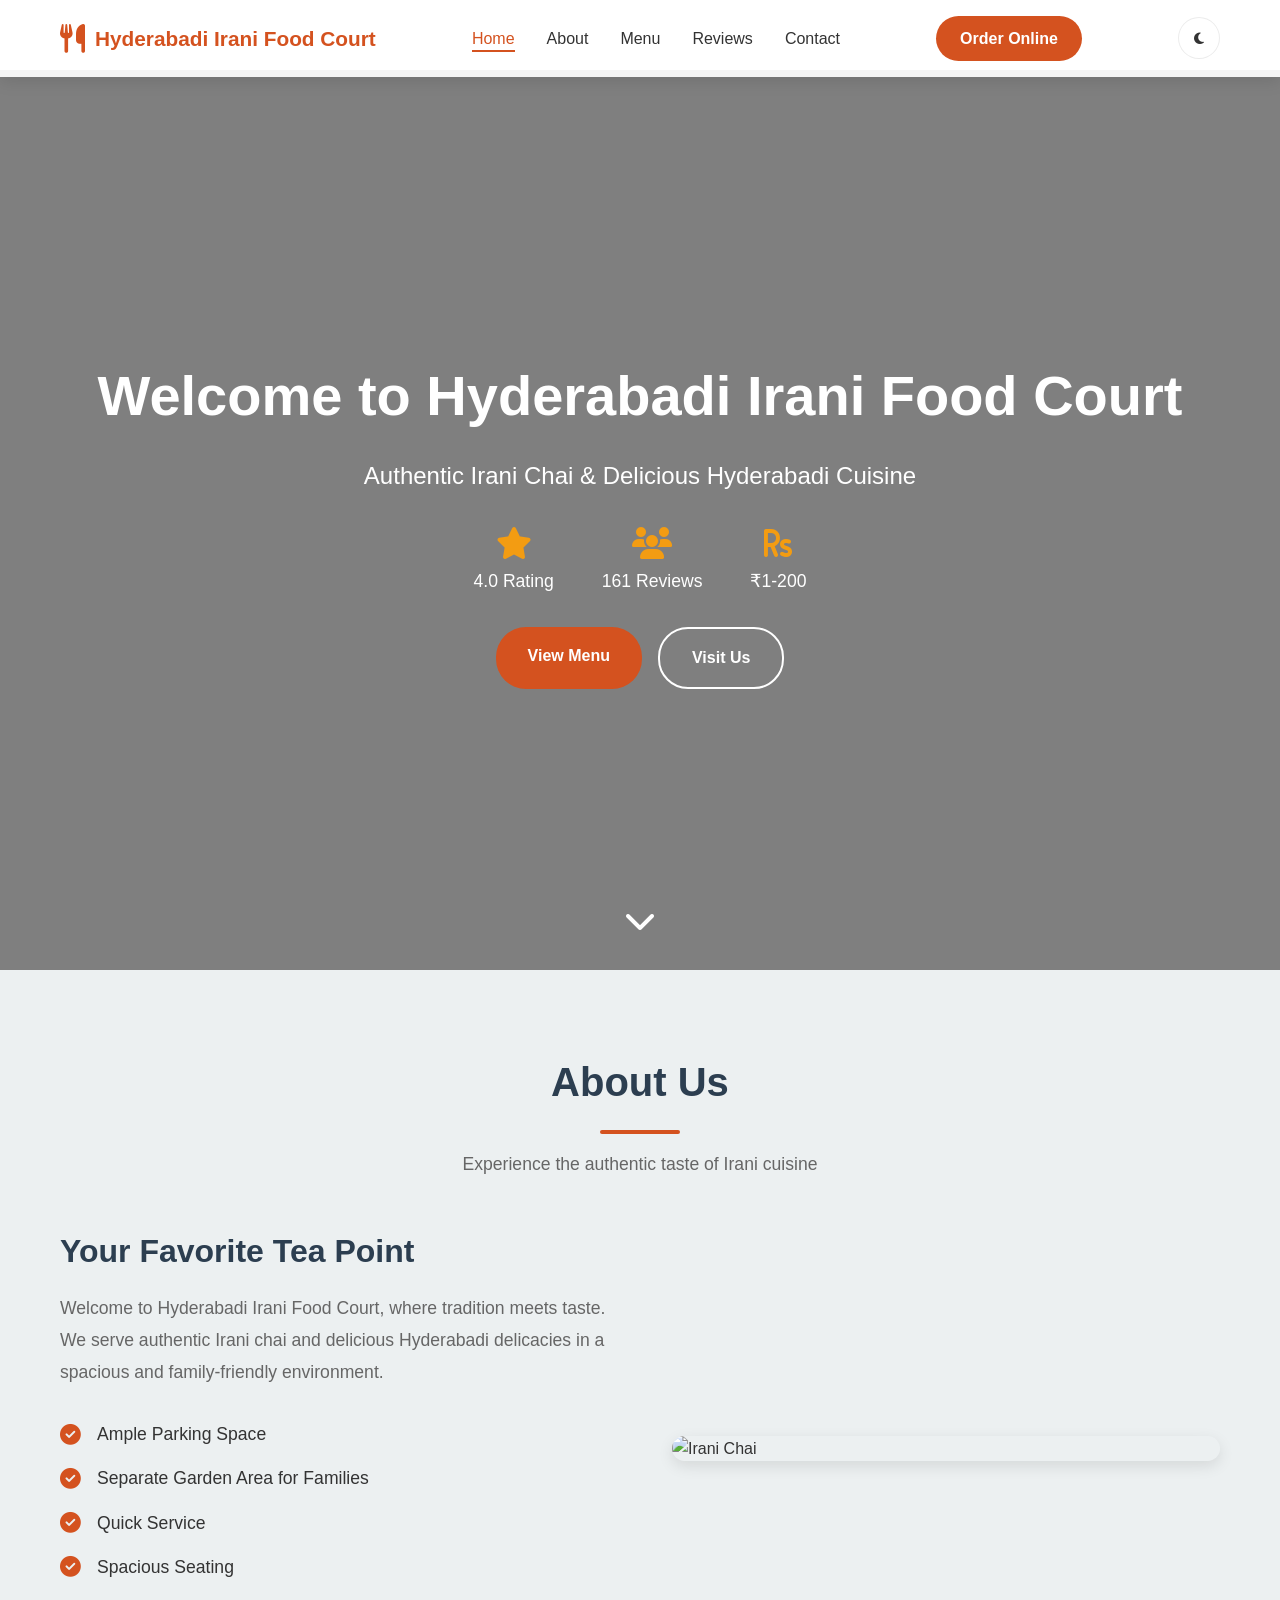
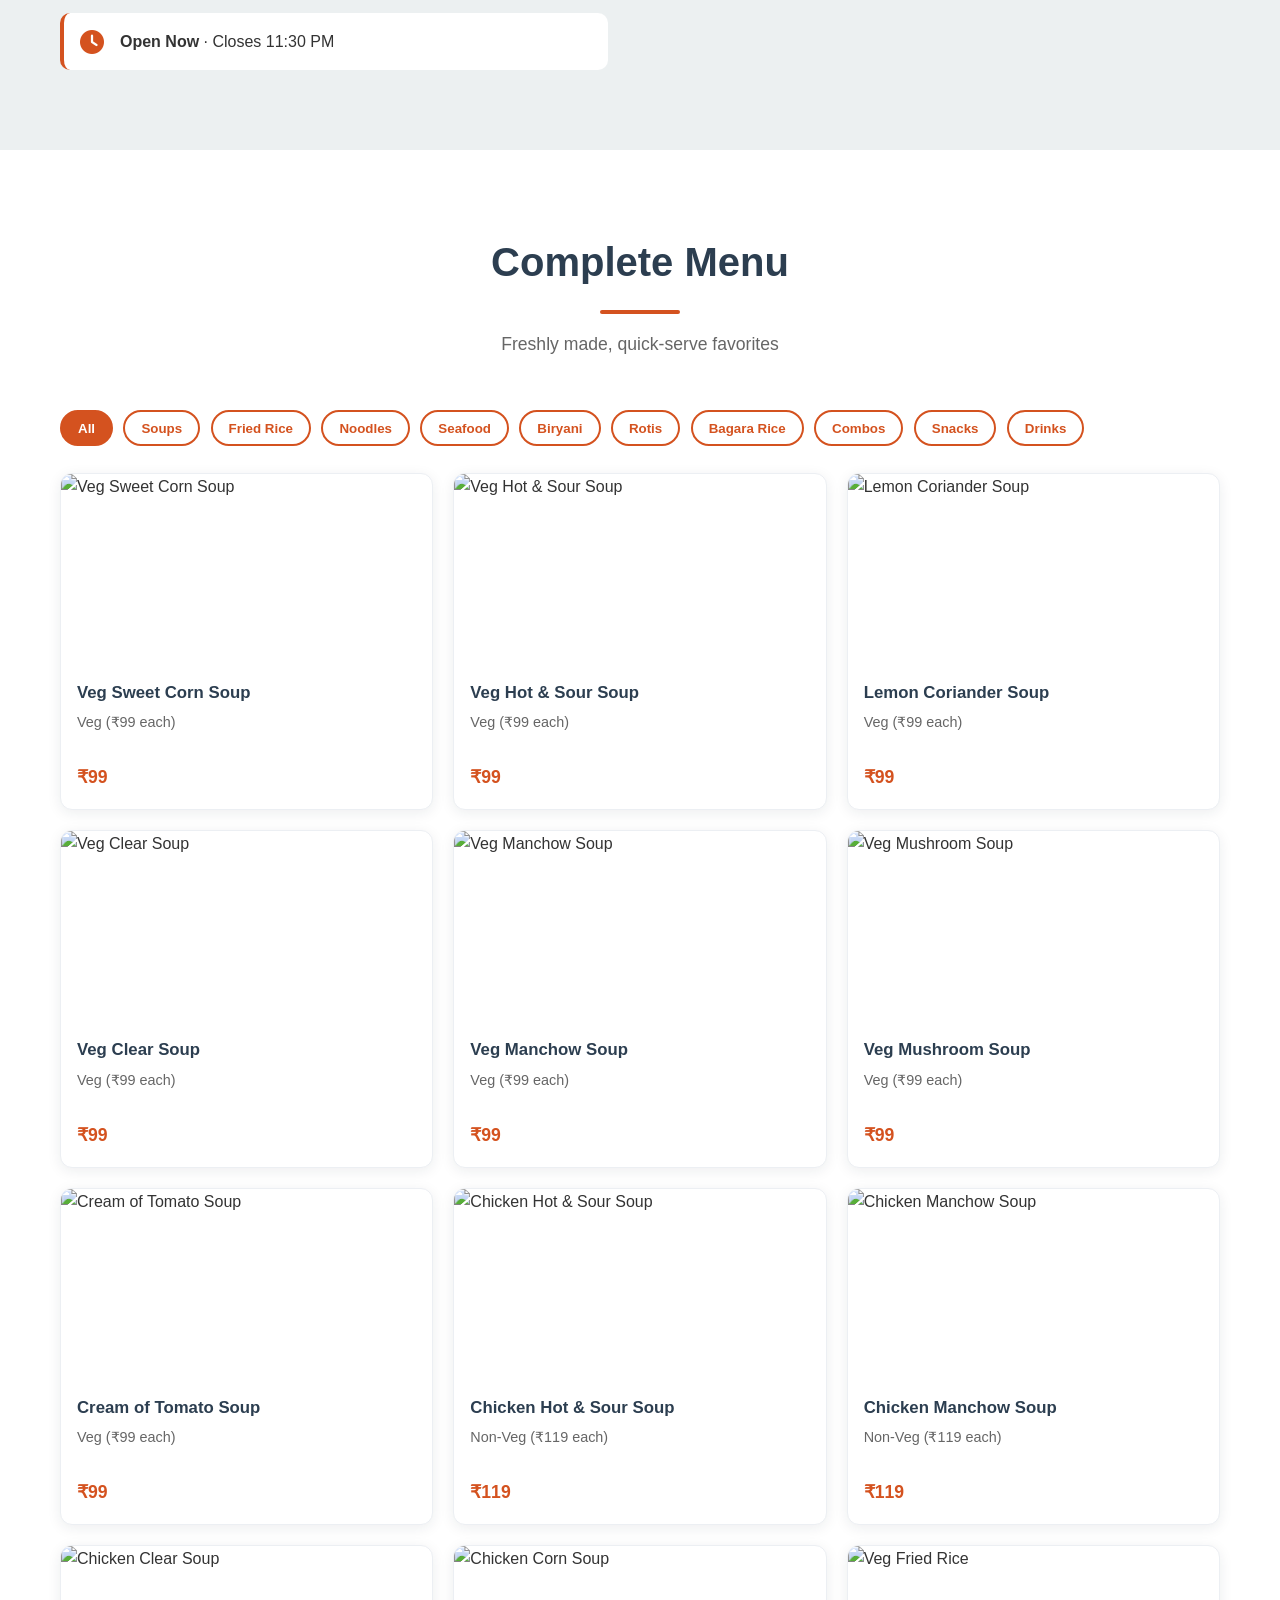
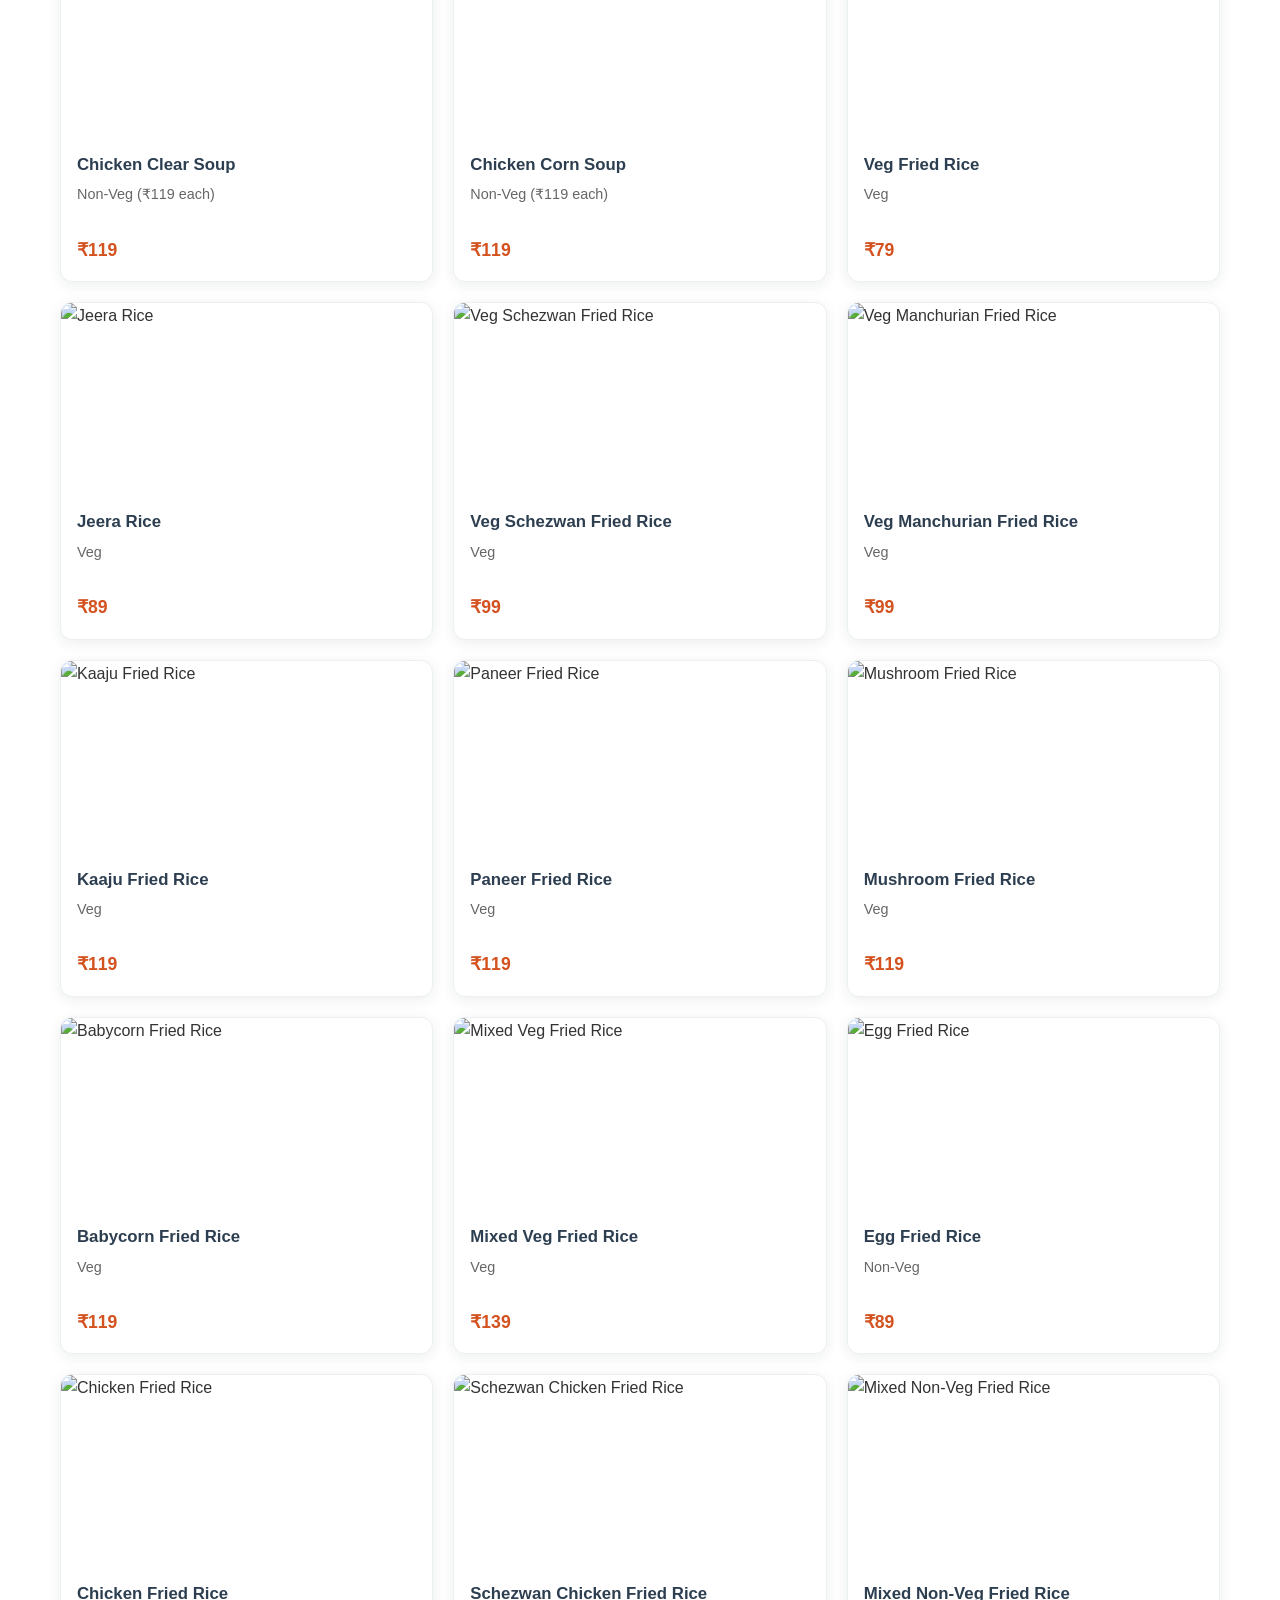
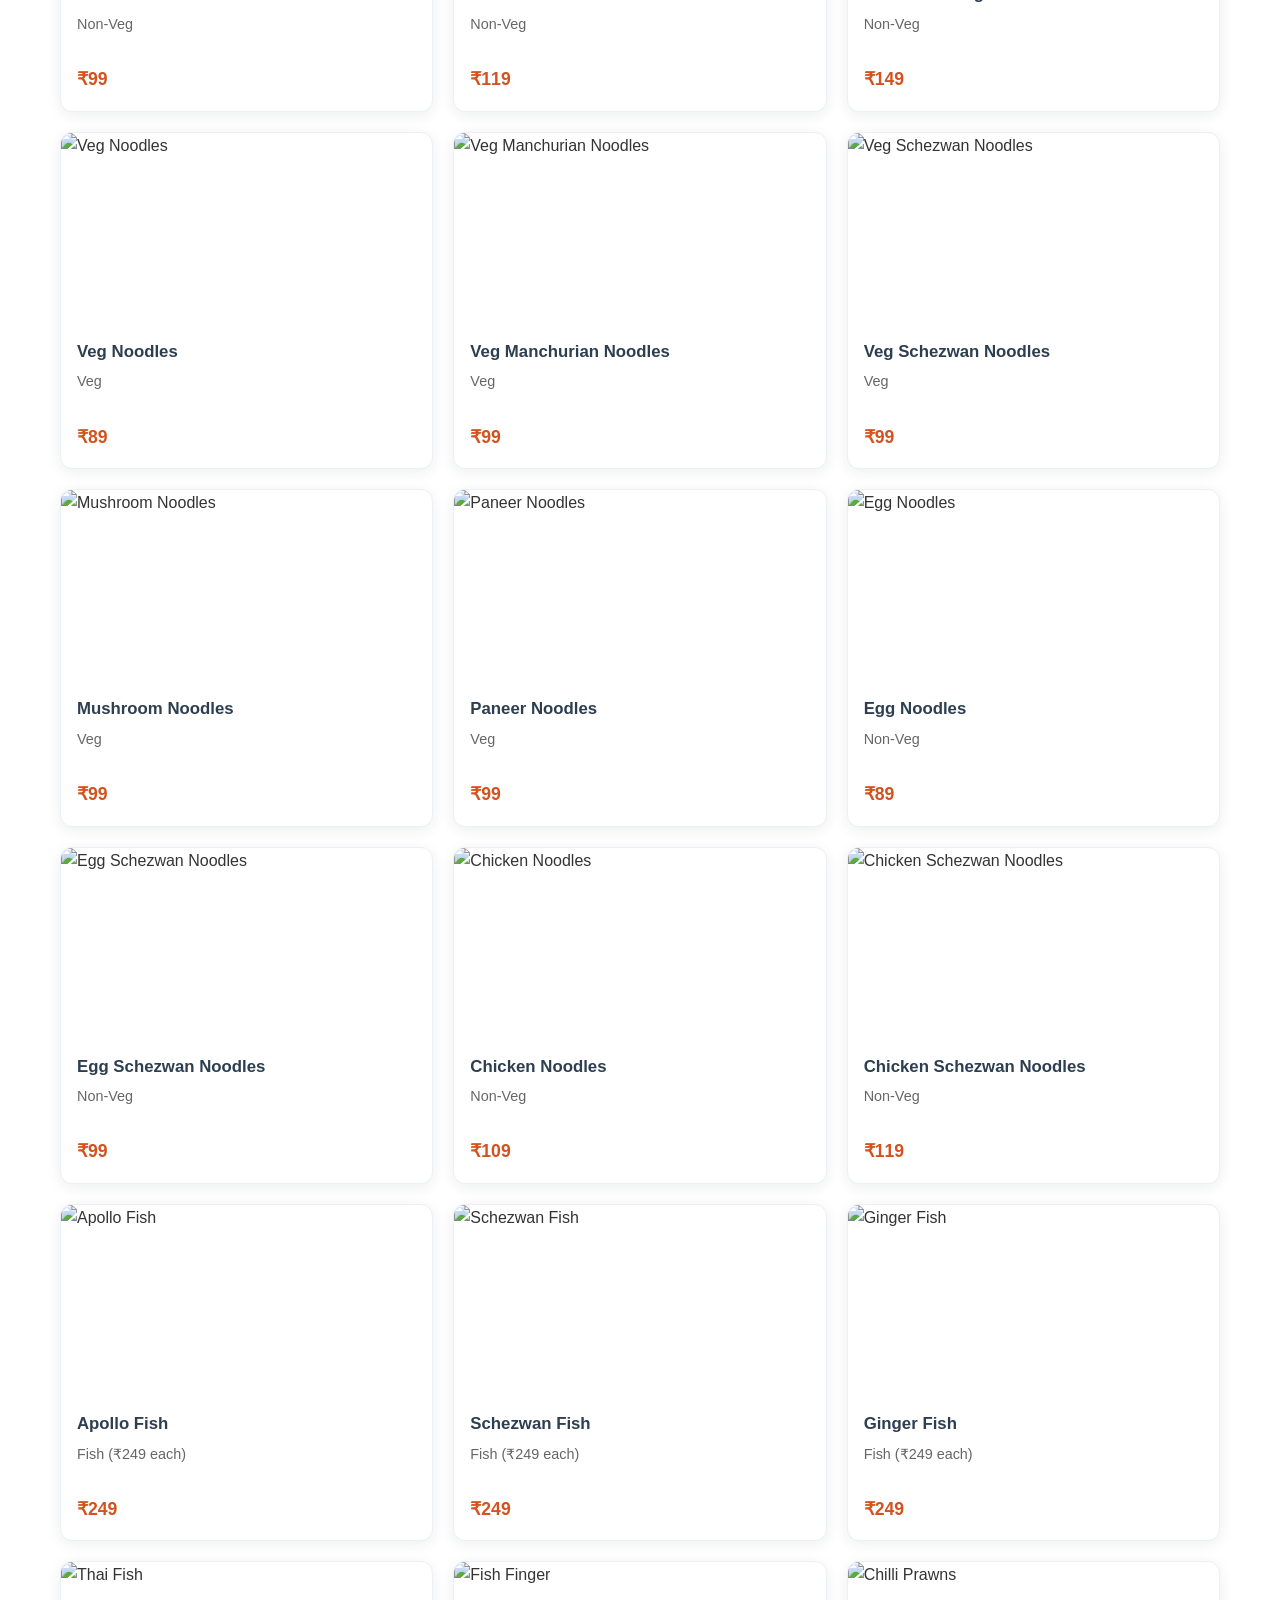
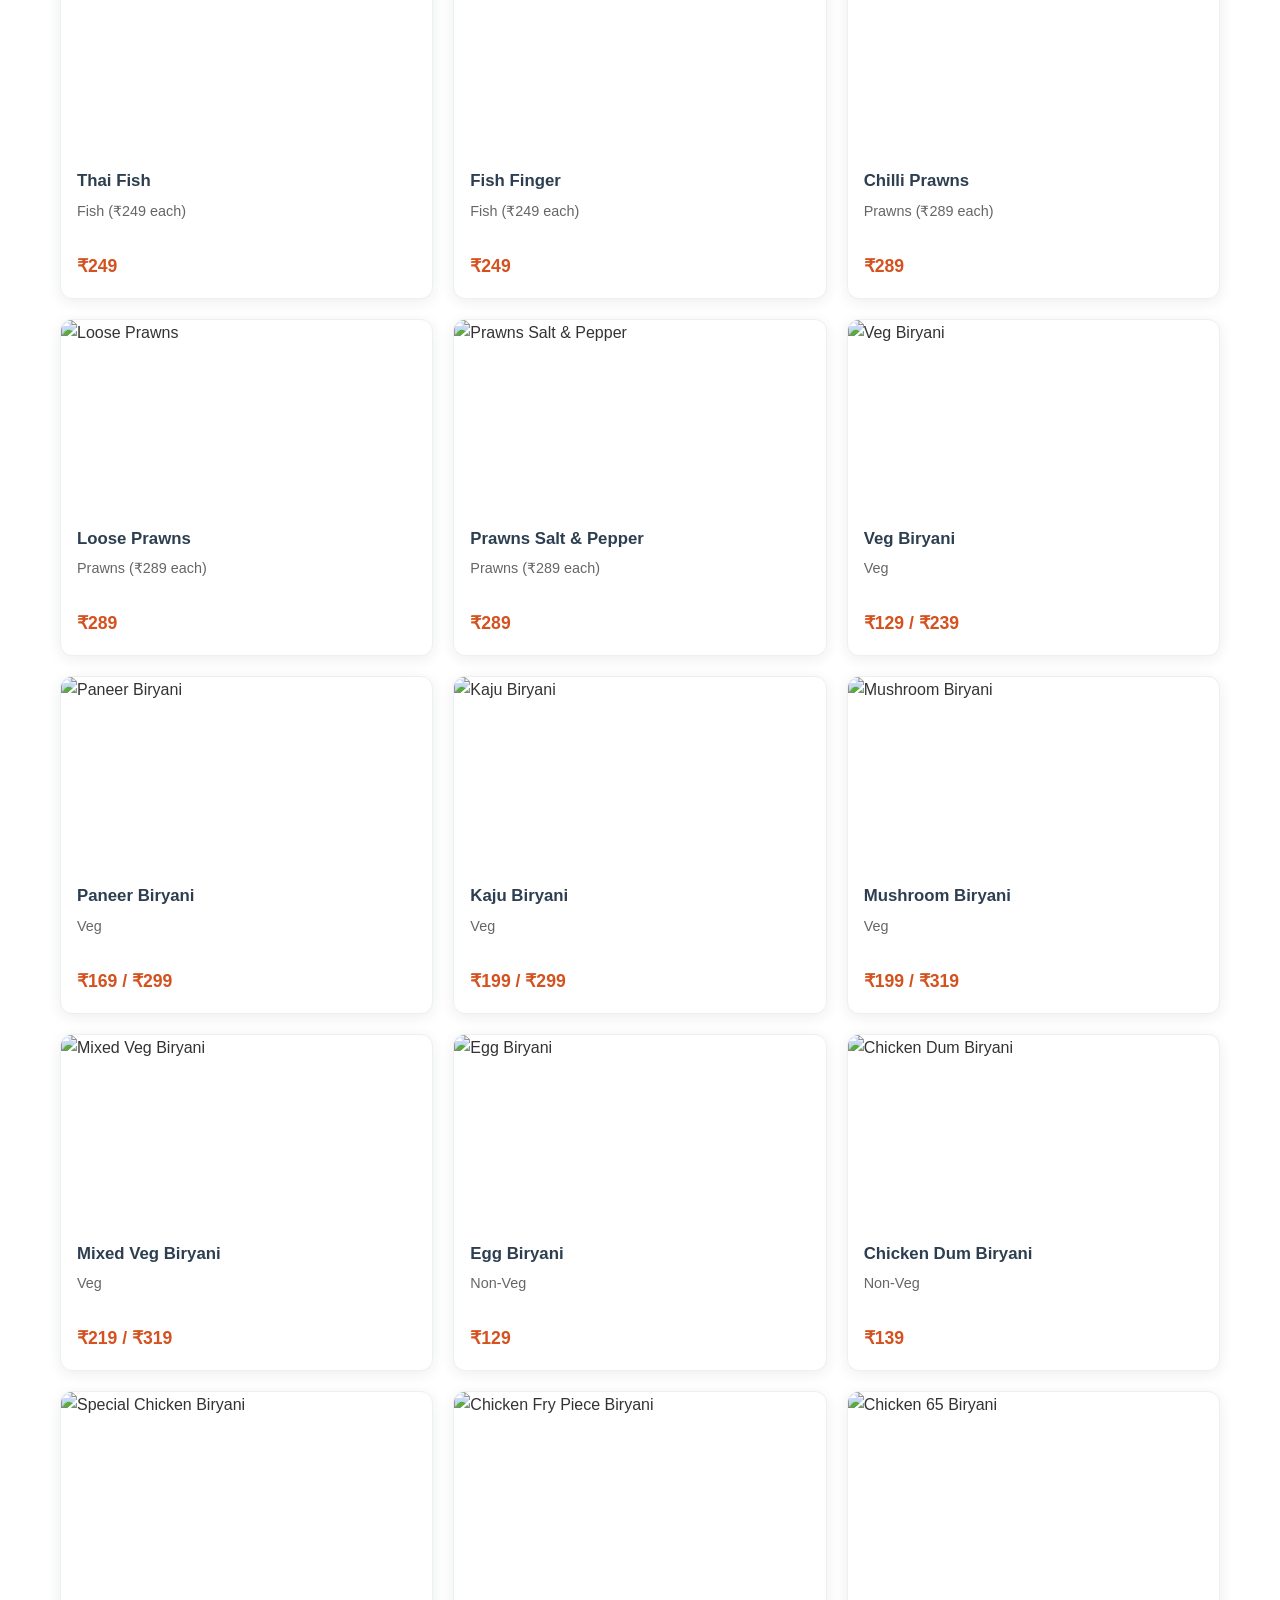
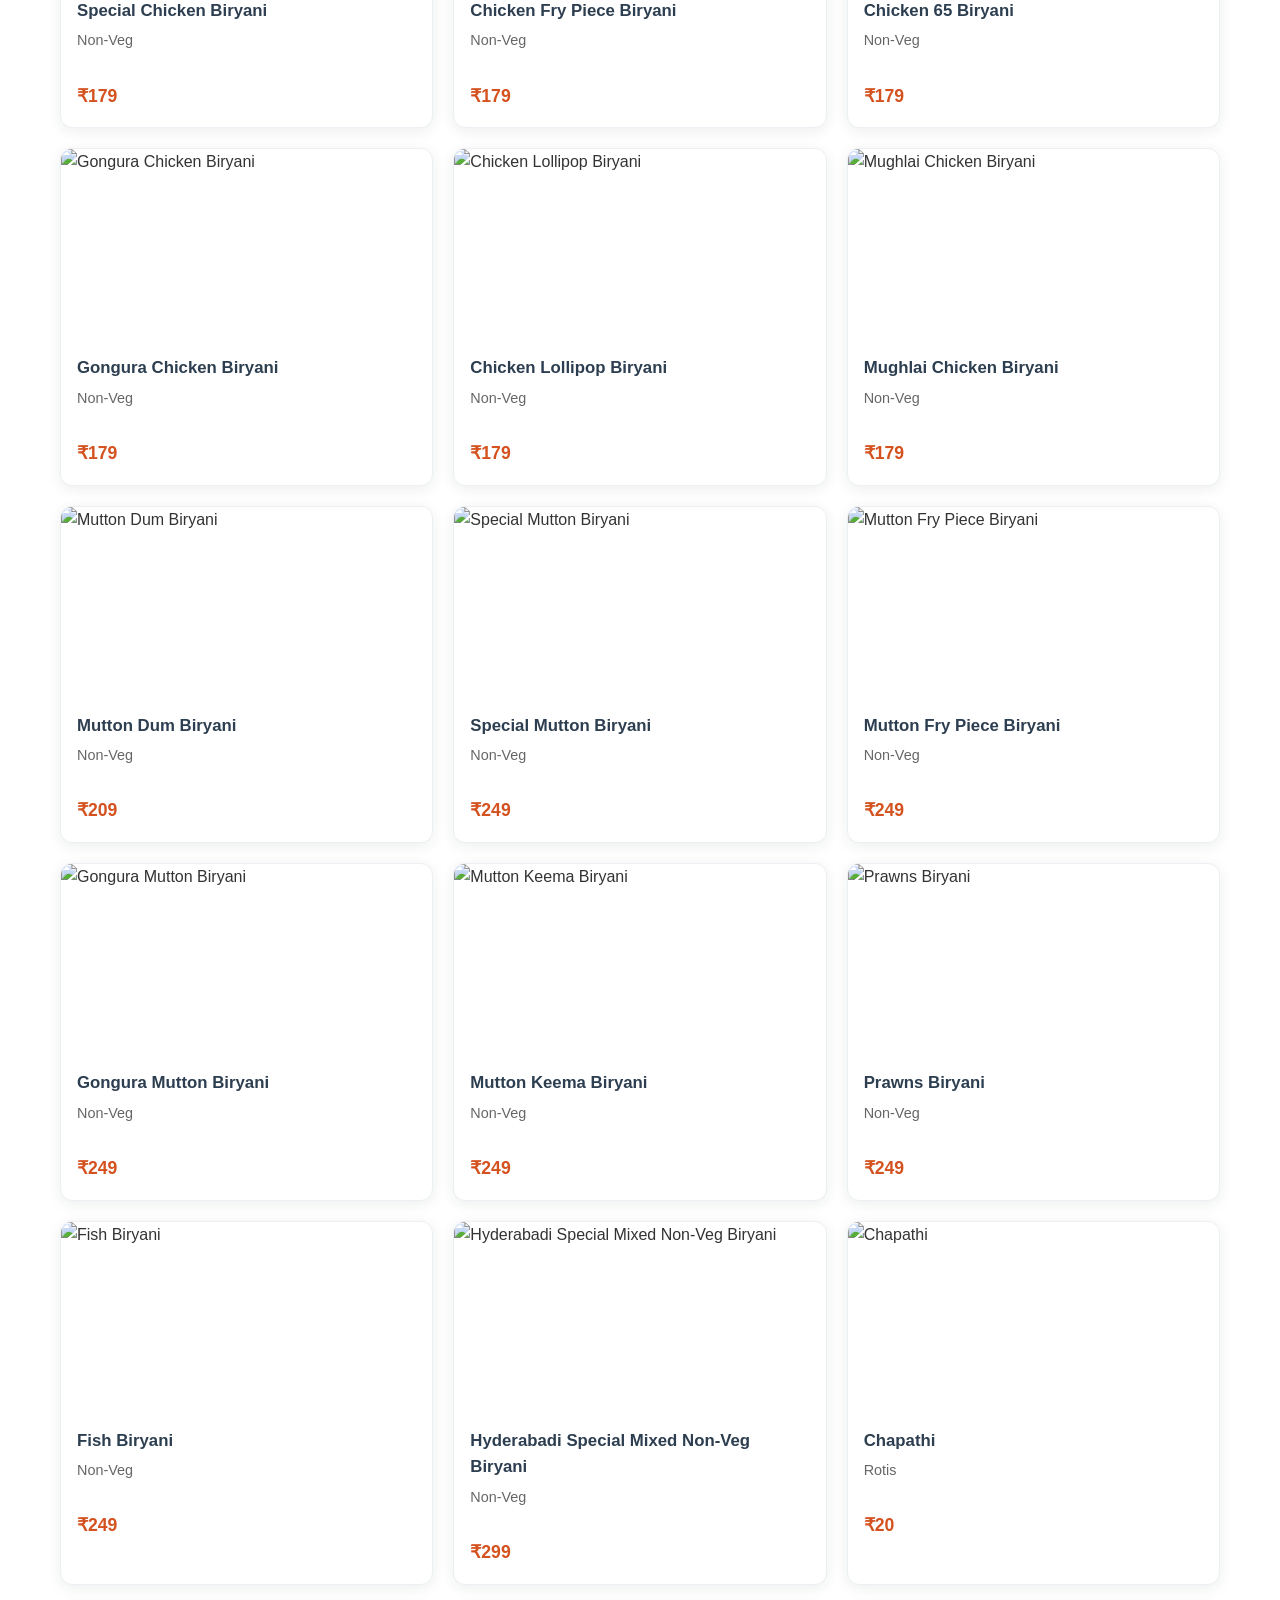
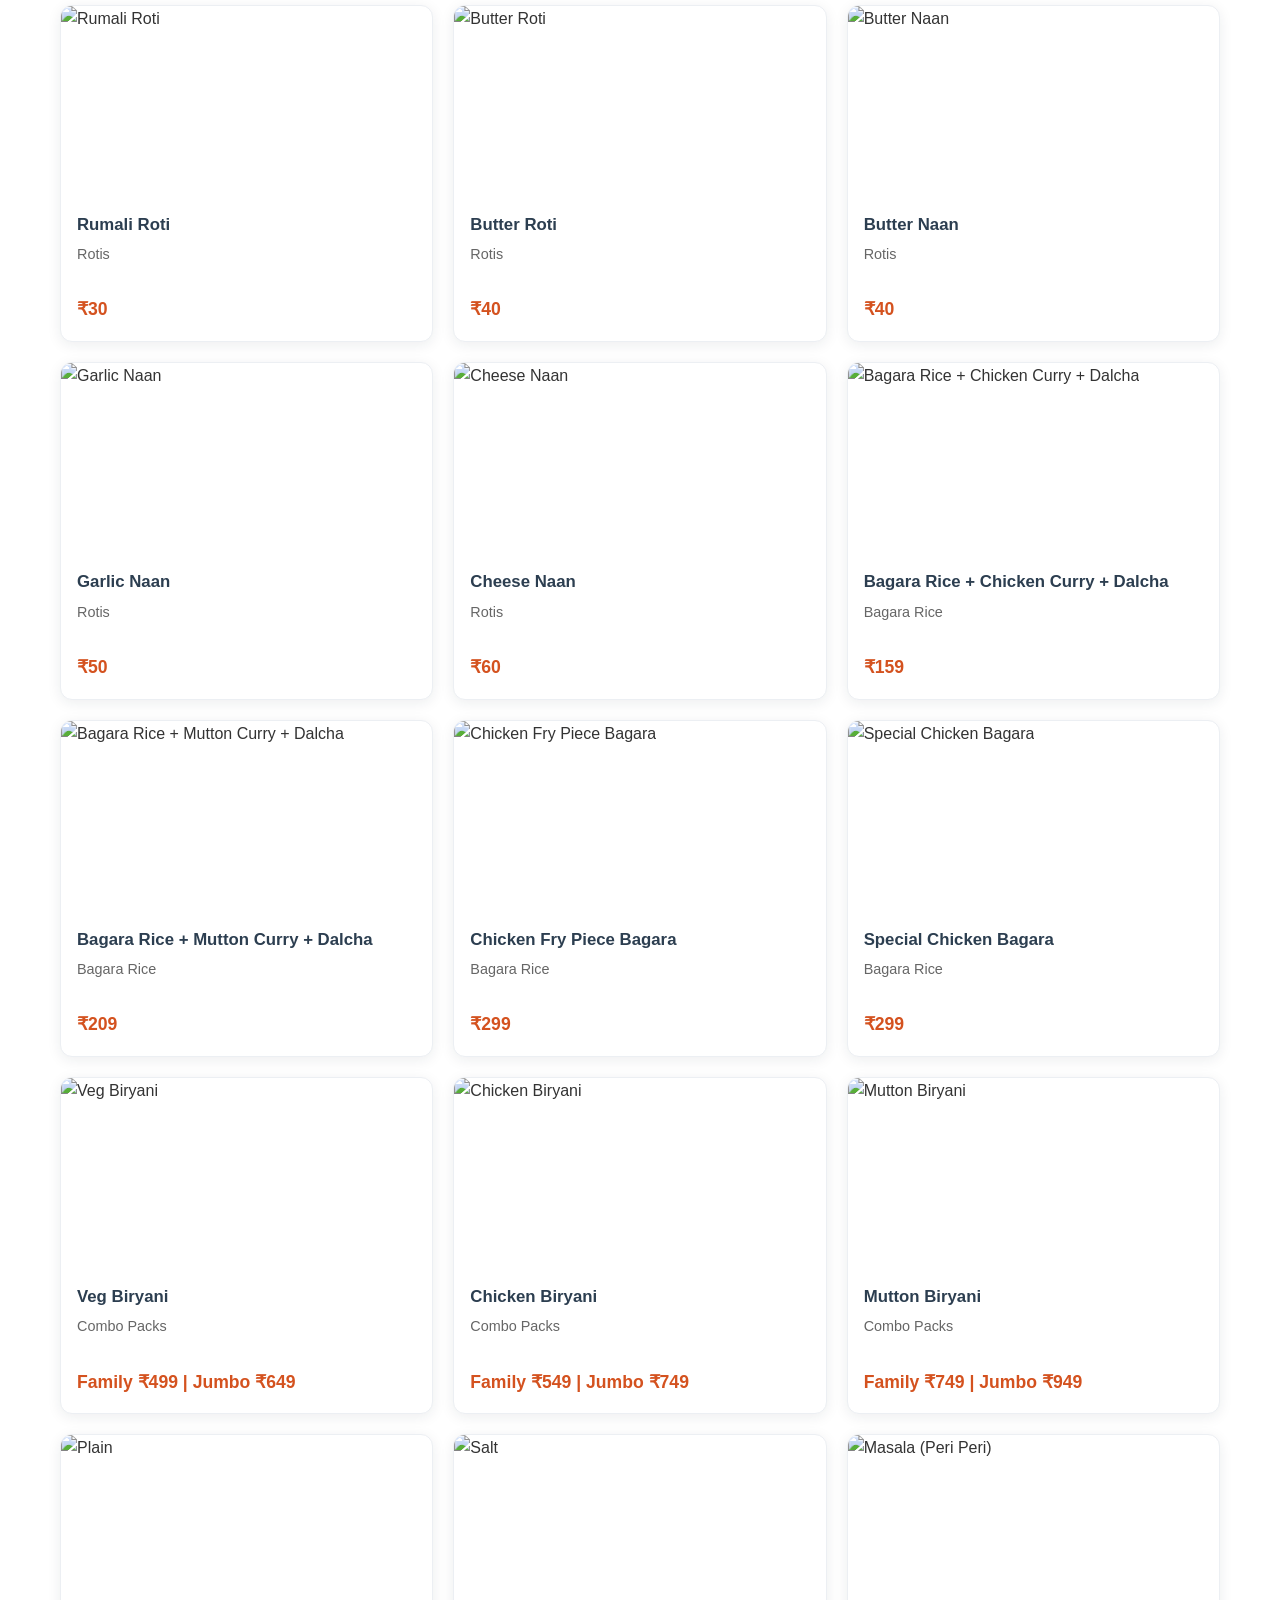
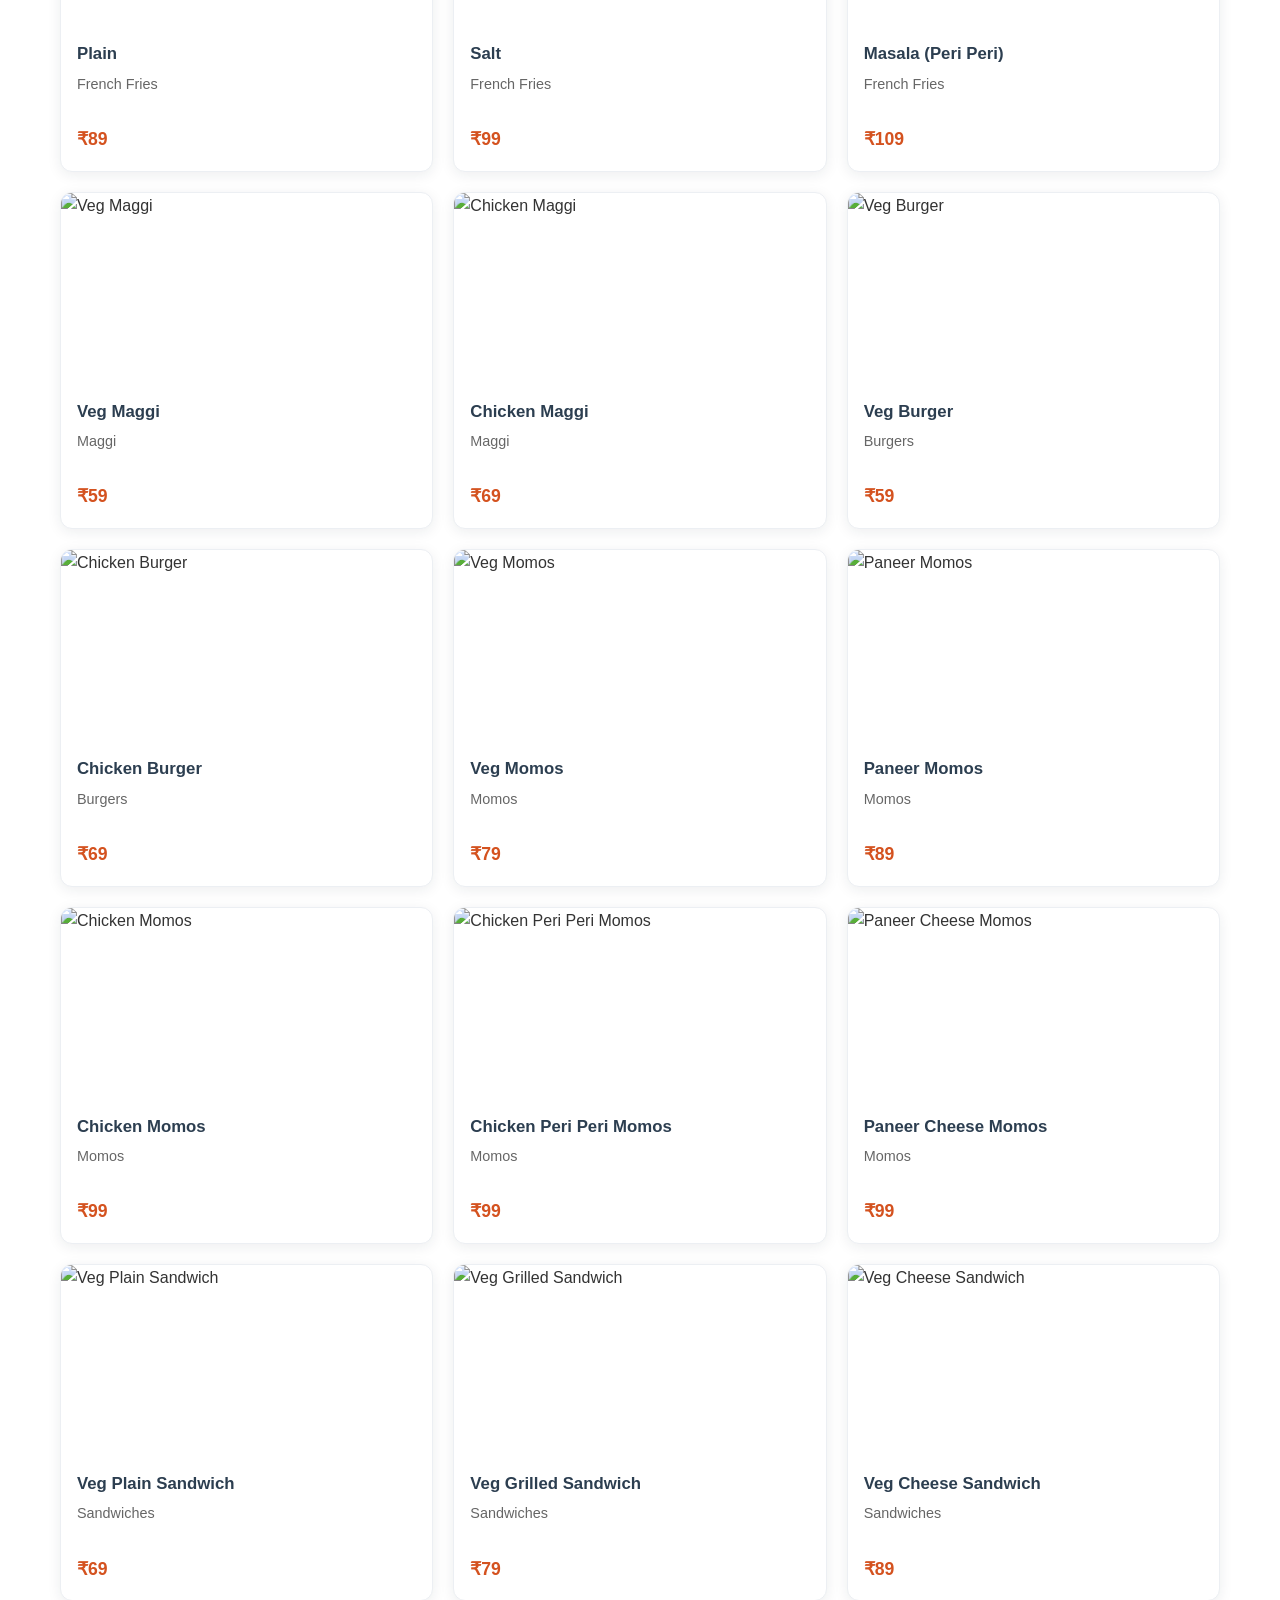
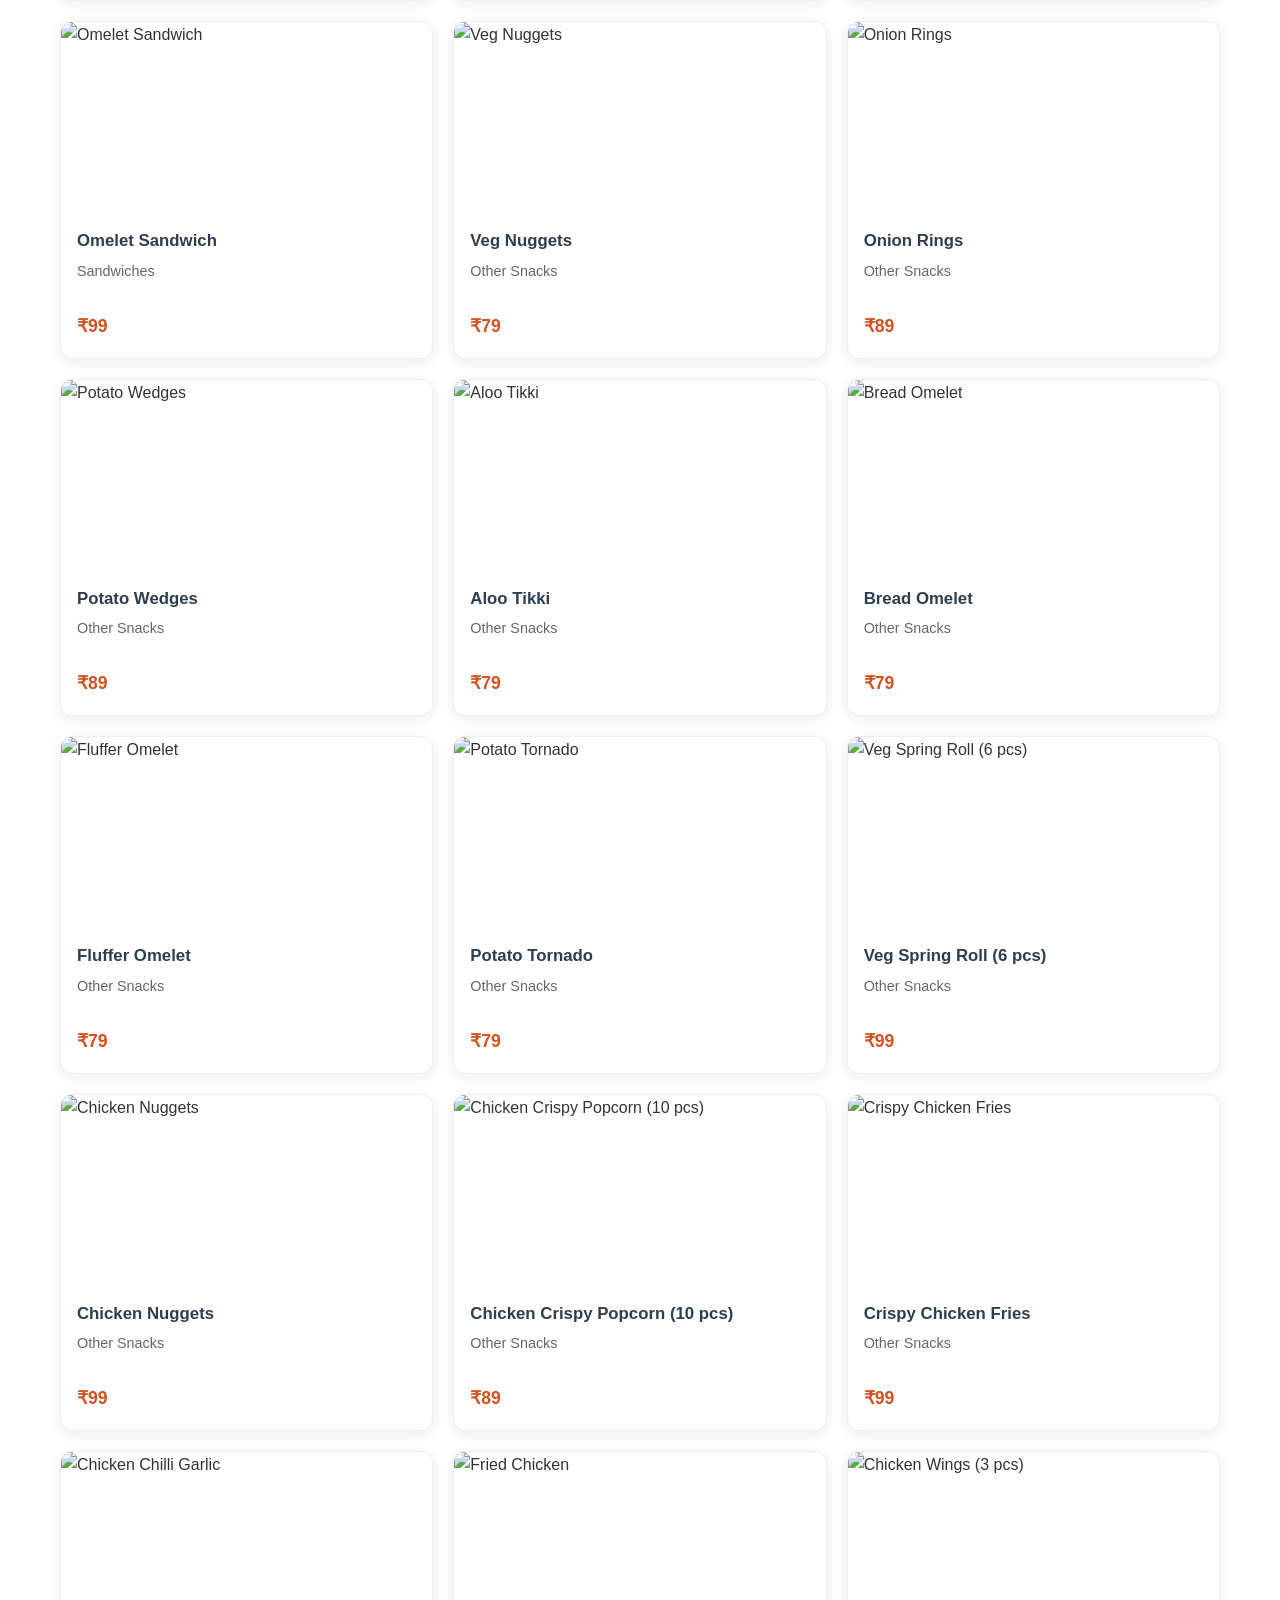
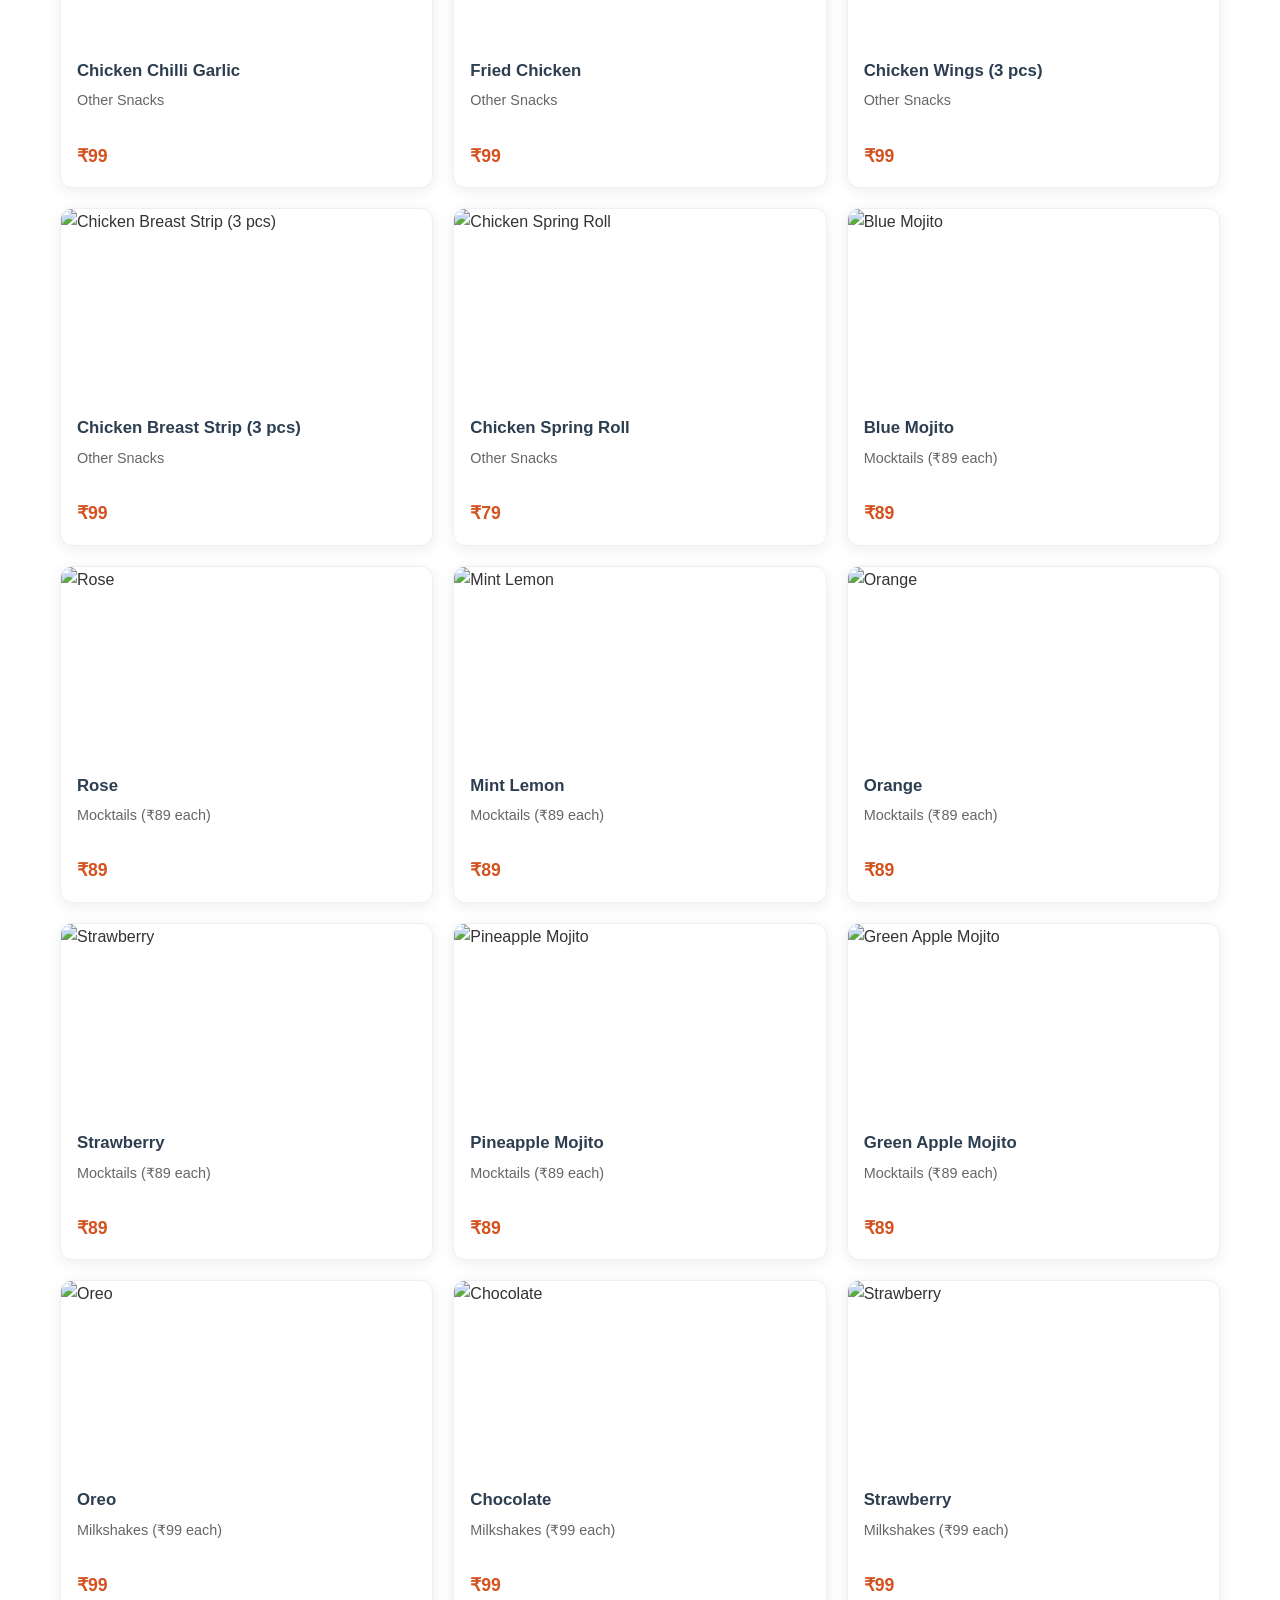
==== index.html @ 8d742173 "Initial Irani Food Court site" ====
﻿<!DOCTYPE html>
<html lang="en">
<head>
    <meta charset="UTF-8">
    <meta name="viewport" content="width=device-width, initial-scale=1.0">
    <title>Hyderabadi Irani Food Court | Authentic Irani Chai & Snacks</title>
    <meta name="description" content="Authentic Irani chai and Hyderabadi cuisine in Rampally, Hyderabad. Family-friendly seating, quick service, and a complete menu of soups, fried rice, noodles, biryanis, snacks, and drinks.">
    <meta name="theme-color" content="#ffffff" media="(prefers-color-scheme: light)">
    <meta name="theme-color" content="#0b0f14" media="(prefers-color-scheme: dark)">
    <meta property="og:title" content="Hyderabadi Irani Food Court">
    <meta property="og:description" content="Authentic Irani chai and Hyderabadi cuisine in Rampally, Hyderabad.">
    <meta property="og:type" content="website">
    <link rel="preconnect" href="https://cdnjs.cloudflare.com" crossorigin>
    <link rel="preconnect" href="https://images.unsplash.com" crossorigin>
    <link rel="icon" href="favicon.svg" type="image/svg+xml">
    <link rel="stylesheet" href="style.css">
    <link rel="stylesheet" href="https://cdnjs.cloudflare.com/ajax/libs/font-awesome/6.4.0/css/all.min.css">
</head>
<body>
    <!-- Header -->
    <header id="header">
        <nav class="navbar">
            <div class="container">
                <div class="logo">
                    <i class="fas fa-utensils"></i>
                    <h2>Hyderabadi Irani Food Court</h2>
                </div>
                <ul class="nav-menu" id="navMenu">
                    <li><a href="#home" class="nav-link">Home</a></li>
                    <li><a href="#about" class="nav-link">About</a></li>
                    <li><a href="#menu" class="nav-link">Menu</a></li>
                    <li><a href="#reviews" class="nav-link">Reviews</a></li>
                    <li><a href="#contact" class="nav-link">Contact</a></li>
                </ul>
                <a class="btn-order" href="tel:08985673240" aria-label="Call to order online">Order Online</a>
                <button type="button" class="theme-toggle" id="themeToggle" aria-label="Toggle dark mode" title="Toggle dark mode">
                    <i class="fas fa-moon" aria-hidden="true"></i>
                </button>
                <button type="button" class="hamburger" id="hamburger" aria-label="Open menu" aria-expanded="false" aria-controls="navMenu">
                    <span></span>
                    <span></span>
                    <span></span>
                </button>
            </div>
        </nav>
    </header>

    <!-- Hero Section -->
    <section id="home" class="hero">
        <div class="hero-overlay"></div>
        <div class="hero-content">
            <h1 class="fade-in">Welcome to Hyderabadi Irani Food Court</h1>
            <p class="fade-in-delay">Authentic Irani Chai & Delicious Hyderabadi Cuisine</p>
            <div class="hero-stats fade-in-delay-2">
                <div class="stat">
                    <i class="fas fa-star"></i>
                    <span>4.0 Rating</span>
                </div>
                <div class="stat">
                    <i class="fas fa-users"></i>
                    <span>161 Reviews</span>
                </div>
                <div class="stat">
                    <i class="fas fa-rupee-sign"></i>
                    <span>₹1-200</span>
                </div>
            </div>
            <div class="hero-buttons">
                <a href="#menu" class="btn btn-primary">View Menu</a>
                <a href="#contact" class="btn btn-secondary">Visit Us</a>
            </div>
        </div>
        <div class="scroll-down">
            <i class="fas fa-chevron-down"></i>
        </div>
    </section>

    <!-- About Section -->
    <section id="about" class="about">
        <div class="container">
            <div class="section-header">
                <h2>About Us</h2>
                <div class="divider"></div>
                <p>Experience the authentic taste of Irani cuisine</p>
            </div>
            <div class="about-content">
                <div class="about-text">
                    <h3>Your Favorite Tea Point</h3>
                    <p>Welcome to Hyderabadi Irani Food Court, where tradition meets taste. We serve authentic Irani chai and delicious Hyderabadi delicacies in a spacious and family-friendly environment.</p>
                    <div class="features">
                        <div class="feature">
                            <i class="fas fa-check-circle"></i>
                            <span>Ample Parking Space</span>
                        </div>
                        <div class="feature">
                            <i class="fas fa-check-circle"></i>
                            <span>Separate Garden Area for Families</span>
                        </div>
                        <div class="feature">
                            <i class="fas fa-check-circle"></i>
                            <span>Quick Service</span>
                        </div>
                        <div class="feature">
                            <i class="fas fa-check-circle"></i>
                            <span>Spacious Seating</span>
                        </div>
                    </div>
                    <div class="timing">
                        <i class="fas fa-clock"></i>
                        <span><strong>Open Now</strong> · Closes 11:30 PM</span>
                    </div>
                </div>
                <div class="about-image">
                    <img src="https://images.unsplash.com/photo-1559305616-3a7676d376ce?w=600" alt="Irani Chai" loading="lazy" decoding="async">
                    <div class="image-overlay">
                        <i class="fas fa-coffee"></i>
                    </div>
                </div>
            </div>
        </div>
    </section>

    <!-- Menu Section -->
    <section id="menu" class="menu">
        <div class="container">
            <div class="section-header">
                <h2>Complete Menu</h2>
                <div class="divider"></div>
                <p>Freshly made, quick-serve favorites</p>
            </div>
            <div class="menu-catalog">
            <div class="menu-filter" role="tablist" aria-label="Menu categories">
                <button type="button" class="filter-btn active" data-filter="all" role="tab" aria-selected="true" tabindex="0" aria-controls="menuGrid"><span>All</span></button>
                <button type="button" class="filter-btn" data-filter="soups" role="tab" aria-selected="false" tabindex="-1" aria-controls="menuGrid"><span>Soups</span></button>
                <button type="button" class="filter-btn" data-filter="fried-rice" role="tab" aria-selected="false" tabindex="-1" aria-controls="menuGrid"><span>Fried Rice</span></button>
                <button type="button" class="filter-btn" data-filter="noodles" role="tab" aria-selected="false" tabindex="-1" aria-controls="menuGrid"><span>Noodles</span></button>
                <button type="button" class="filter-btn" data-filter="seafood" role="tab" aria-selected="false" tabindex="-1" aria-controls="menuGrid"><span>Seafood</span></button>
                <button type="button" class="filter-btn" data-filter="biryani" role="tab" aria-selected="false" tabindex="-1" aria-controls="menuGrid"><span>Biryani</span></button>
                <button type="button" class="filter-btn" data-filter="rotis" role="tab" aria-selected="false" tabindex="-1" aria-controls="menuGrid"><span>Rotis</span></button>
                <button type="button" class="filter-btn" data-filter="bagara" role="tab" aria-selected="false" tabindex="-1" aria-controls="menuGrid"><span>Bagara Rice</span></button>
                <button type="button" class="filter-btn" data-filter="combos" role="tab" aria-selected="false" tabindex="-1" aria-controls="menuGrid"><span>Combos</span></button>
                <button type="button" class="filter-btn" data-filter="snacks" role="tab" aria-selected="false" tabindex="-1" aria-controls="menuGrid"><span>Snacks</span></button>
                <button type="button" class="filter-btn" data-filter="drinks" role="tab" aria-selected="false" tabindex="-1" aria-controls="menuGrid"><span>Drinks</span></button>
            </div>

            <div class="menu-grid" id="menuGrid"></div>

            <div class="menu-search-wrap">
                <input type="search" id="menuSearch" class="menu-search-input" placeholder="Search menu items..." aria-label="Search menu items">
            </div>
            <p id="menuSearchEmpty" class="menu-search-empty">No matching items found.</p>

            <div class="full-list-toggle-wrap">
                <button type="button" class="full-list-toggle-btn" id="fullListToggleBtn" aria-expanded="false" aria-controls="fullMenuList">
                    View Full Price List
                </button>
            </div>

            <div class="full-menu-list is-collapsed" id="fullMenuList" hidden>
                <h3 class="full-menu-title">All Items & Prices</h3>

                <details class="menu-group" open>
                    <summary>Soups</summary>
                    <div class="menu-subgroup">
                        <h4>Veg (&#8377;99 each)</h4>
                        <ul>
                            <li><span>Veg Sweet Corn Soup</span><span>&#8377;99</span></li>
                            <li><span>Veg Hot &amp; Sour Soup</span><span>&#8377;99</span></li>
                            <li><span>Lemon Coriander Soup</span><span>&#8377;99</span></li>
                            <li><span>Veg Clear Soup</span><span>&#8377;99</span></li>
                            <li><span>Veg Manchow Soup</span><span>&#8377;99</span></li>
                            <li><span>Veg Mushroom Soup</span><span>&#8377;99</span></li>
                            <li><span>Cream of Tomato Soup</span><span>&#8377;99</span></li>
                        </ul>
                    </div>
                    <div class="menu-subgroup">
                        <h4>Non-Veg (&#8377;119 each)</h4>
                        <ul>
                            <li><span>Chicken Hot &amp; Sour Soup</span><span>&#8377;119</span></li>
                            <li><span>Chicken Manchow Soup</span><span>&#8377;119</span></li>
                            <li><span>Chicken Clear Soup</span><span>&#8377;119</span></li>
                            <li><span>Chicken Corn Soup</span><span>&#8377;119</span></li>
                        </ul>
                    </div>
                </details>

                <details class="menu-group">
                    <summary>Chinese (Fried Rice)</summary>
                    <div class="menu-subgroup">
                        <h4>Veg</h4>
                        <ul>
                            <li><span>Veg Fried Rice</span><span>&#8377;79</span></li>
                            <li><span>Jeera Rice</span><span>&#8377;89</span></li>
                            <li><span>Veg Schezwan Fried Rice</span><span>&#8377;99</span></li>
                            <li><span>Veg Manchurian Fried Rice</span><span>&#8377;99</span></li>
                            <li><span>Kaaju Fried Rice</span><span>&#8377;119</span></li>
                            <li><span>Paneer Fried Rice</span><span>&#8377;119</span></li>
                            <li><span>Mushroom Fried Rice</span><span>&#8377;119</span></li>
                            <li><span>Babycorn Fried Rice</span><span>&#8377;119</span></li>
                            <li><span>Mixed Veg Fried Rice</span><span>&#8377;139</span></li>
                        </ul>
                    </div>
                    <div class="menu-subgroup">
                        <h4>Non-Veg</h4>
                        <ul>
                            <li><span>Egg Fried Rice</span><span>&#8377;89</span></li>
                            <li><span>Chicken Fried Rice</span><span>&#8377;99</span></li>
                            <li><span>Schezwan Chicken Fried Rice</span><span>&#8377;119</span></li>
                            <li><span>Mixed Non-Veg Fried Rice</span><span>&#8377;149</span></li>
                        </ul>
                    </div>
                </details>

                <details class="menu-group">
                    <summary>Noodles</summary>
                    <div class="menu-subgroup">
                        <h4>Veg</h4>
                        <ul>
                            <li><span>Veg Noodles</span><span>&#8377;89</span></li>
                            <li><span>Veg Manchurian Noodles</span><span>&#8377;99</span></li>
                            <li><span>Veg Schezwan Noodles</span><span>&#8377;99</span></li>
                            <li><span>Mushroom Noodles</span><span>&#8377;99</span></li>
                            <li><span>Paneer Noodles</span><span>&#8377;99</span></li>
                        </ul>
                    </div>
                    <div class="menu-subgroup">
                        <h4>Non-Veg</h4>
                        <ul>
                            <li><span>Egg Noodles</span><span>&#8377;89</span></li>
                            <li><span>Egg Schezwan Noodles</span><span>&#8377;99</span></li>
                            <li><span>Chicken Noodles</span><span>&#8377;109</span></li>
                            <li><span>Chicken Schezwan Noodles</span><span>&#8377;119</span></li>
                        </ul>
                    </div>
                </details>

                <details class="menu-group">
                    <summary>Seafood</summary>
                    <div class="menu-subgroup">
                        <h4>Fish (&#8377;249 each)</h4>
                        <ul>
                            <li><span>Apollo Fish</span><span>&#8377;249</span></li>
                            <li><span>Schezwan Fish</span><span>&#8377;249</span></li>
                            <li><span>Ginger Fish</span><span>&#8377;249</span></li>
                            <li><span>Thai Fish</span><span>&#8377;249</span></li>
                            <li><span>Fish Finger</span><span>&#8377;249</span></li>
                        </ul>
                    </div>
                    <div class="menu-subgroup">
                        <h4>Prawns (&#8377;289 each)</h4>
                        <ul>
                            <li><span>Chilli Prawns</span><span>&#8377;289</span></li>
                            <li><span>Loose Prawns</span><span>&#8377;289</span></li>
                            <li><span>Prawns Salt &amp; Pepper</span><span>&#8377;289</span></li>
                        </ul>
                    </div>
                </details>

                <details class="menu-group">
                    <summary>Biryanis</summary>
                    <div class="menu-subgroup">
                        <h4>Veg</h4>
                        <ul>
                            <li><span>Veg Biryani</span><span>&#8377;129 / &#8377;239</span></li>
                            <li><span>Paneer Biryani</span><span>&#8377;169 / &#8377;299</span></li>
                            <li><span>Kaju Biryani</span><span>&#8377;199 / &#8377;299</span></li>
                            <li><span>Mushroom Biryani</span><span>&#8377;199 / &#8377;319</span></li>
                            <li><span>Mixed Veg Biryani</span><span>&#8377;219 / &#8377;319</span></li>
                        </ul>
                    </div>
                    <div class="menu-subgroup">
                        <h4>Non-Veg</h4>
                        <ul>
                            <li><span>Egg Biryani</span><span>&#8377;129</span></li>
                            <li><span>Chicken Dum Biryani</span><span>&#8377;139</span></li>
                            <li><span>Special Chicken Biryani</span><span>&#8377;179</span></li>
                            <li><span>Chicken Fry Piece Biryani</span><span>&#8377;179</span></li>
                            <li><span>Chicken 65 Biryani</span><span>&#8377;179</span></li>
                            <li><span>Gongura Chicken Biryani</span><span>&#8377;179</span></li>
                            <li><span>Chicken Lollipop Biryani</span><span>&#8377;179</span></li>
                            <li><span>Mughlai Chicken Biryani</span><span>&#8377;179</span></li>
                            <li><span>Mutton Dum Biryani</span><span>&#8377;209</span></li>
                            <li><span>Special Mutton Biryani</span><span>&#8377;249</span></li>
                            <li><span>Mutton Fry Piece Biryani</span><span>&#8377;249</span></li>
                            <li><span>Gongura Mutton Biryani</span><span>&#8377;249</span></li>
                            <li><span>Mutton Keema Biryani</span><span>&#8377;249</span></li>
                            <li><span>Prawns Biryani</span><span>&#8377;249</span></li>
                            <li><span>Fish Biryani</span><span>&#8377;249</span></li>
                            <li><span>Hyderabadi Special Mixed Non-Veg Biryani</span><span>&#8377;299</span></li>
                        </ul>
                    </div>
                </details>

                <details class="menu-group">
                    <summary>Rotis</summary>
                    <ul>
                        <li><span>Chapathi</span><span>&#8377;20</span></li>
                        <li><span>Rumali Roti</span><span>&#8377;30</span></li>
                        <li><span>Butter Roti</span><span>&#8377;40</span></li>
                        <li><span>Butter Naan</span><span>&#8377;40</span></li>
                        <li><span>Garlic Naan</span><span>&#8377;50</span></li>
                        <li><span>Cheese Naan</span><span>&#8377;60</span></li>
                    </ul>
                </details>

                <details class="menu-group">
                    <summary>Bagara Rice</summary>
                    <ul>
                        <li><span>Bagara Rice + Chicken Curry + Dalcha</span><span>&#8377;159</span></li>
                        <li><span>Bagara Rice + Mutton Curry + Dalcha</span><span>&#8377;209</span></li>
                        <li><span>Chicken Fry Piece Bagara</span><span>&#8377;299</span></li>
                        <li><span>Special Chicken Bagara</span><span>&#8377;299</span></li>
                    </ul>
                </details>

                <details class="menu-group">
                    <summary>Combo Packs</summary>
                    <div class="combo-wrap">
                        <table class="combo-table">
                            <thead>
                                <tr>
                                    <th>Item</th>
                                    <th>Family</th>
                                    <th>Jumbo</th>
                                </tr>
                            </thead>
                            <tbody>
                                <tr>
                                    <td>Veg Biryani</td>
                                    <td>&#8377;499</td>
                                    <td>&#8377;649</td>
                                </tr>
                                <tr>
                                    <td>Chicken Biryani</td>
                                    <td>&#8377;549</td>
                                    <td>&#8377;749</td>
                                </tr>
                                <tr>
                                    <td>Mutton Biryani</td>
                                    <td>&#8377;749</td>
                                    <td>&#8377;949</td>
                                </tr>
                            </tbody>
                        </table>
                    </div>
                </details>

                <details class="menu-group">
                    <summary>Snacks &amp; Fast Food</summary>
                    <div class="menu-subgroup">
                        <h4>French Fries</h4>
                        <ul>
                            <li><span>Plain</span><span>&#8377;89</span></li>
                            <li><span>Salt</span><span>&#8377;99</span></li>
                            <li><span>Masala (Peri Peri)</span><span>&#8377;109</span></li>
                        </ul>
                    </div>
                    <div class="menu-subgroup">
                        <h4>Maggi</h4>
                        <ul>
                            <li><span>Veg Maggi</span><span>&#8377;59</span></li>
                            <li><span>Chicken Maggi</span><span>&#8377;69</span></li>
                        </ul>
                    </div>
                    <div class="menu-subgroup">
                        <h4>Burgers</h4>
                        <ul>
                            <li><span>Veg Burger</span><span>&#8377;59</span></li>
                            <li><span>Chicken Burger</span><span>&#8377;69</span></li>
                        </ul>
                    </div>
                    <div class="menu-subgroup">
                        <h4>Momos</h4>
                        <ul>
                            <li><span>Veg Momos</span><span>&#8377;79</span></li>
                            <li><span>Paneer Momos</span><span>&#8377;89</span></li>
                            <li><span>Chicken Momos</span><span>&#8377;99</span></li>
                            <li><span>Chicken Peri Peri Momos</span><span>&#8377;99</span></li>
                            <li><span>Paneer Cheese Momos</span><span>&#8377;99</span></li>
                        </ul>
                    </div>
                    <div class="menu-subgroup">
                        <h4>Sandwiches</h4>
                        <ul>
                            <li><span>Veg Plain Sandwich</span><span>&#8377;69</span></li>
                            <li><span>Veg Grilled Sandwich</span><span>&#8377;79</span></li>
                            <li><span>Veg Cheese Sandwich</span><span>&#8377;89</span></li>
                            <li><span>Omelet Sandwich</span><span>&#8377;99</span></li>
                        </ul>
                    </div>
                    <div class="menu-subgroup">
                        <h4>Other Snacks</h4>
                        <ul>
                            <li><span>Veg Nuggets</span><span>&#8377;79</span></li>
                            <li><span>Onion Rings</span><span>&#8377;89</span></li>
                            <li><span>Potato Wedges</span><span>&#8377;89</span></li>
                            <li><span>Aloo Tikki</span><span>&#8377;79</span></li>
                            <li><span>Bread Omelet</span><span>&#8377;79</span></li>
                            <li><span>Fluffer Omelet</span><span>&#8377;79</span></li>
                            <li><span>Potato Tornado</span><span>&#8377;79</span></li>
                            <li><span>Veg Spring Roll (6 pcs)</span><span>&#8377;99</span></li>
                            <li><span>Chicken Nuggets</span><span>&#8377;99</span></li>
                            <li><span>Chicken Crispy Popcorn (10 pcs)</span><span>&#8377;89</span></li>
                            <li><span>Crispy Chicken Fries</span><span>&#8377;99</span></li>
                            <li><span>Chicken Chilli Garlic</span><span>&#8377;99</span></li>
                            <li><span>Fried Chicken</span><span>&#8377;99</span></li>
                            <li><span>Chicken Wings (3 pcs)</span><span>&#8377;99</span></li>
                            <li><span>Chicken Breast Strip (3 pcs)</span><span>&#8377;99</span></li>
                            <li><span>Chicken Spring Roll</span><span>&#8377;79</span></li>
                        </ul>
                    </div>
                </details>

                <details class="menu-group">
                    <summary>Drinks</summary>
                    <div class="menu-subgroup">
                        <h4>Mocktails (&#8377;89 each)</h4>
                        <ul>
                            <li><span>Blue Mojito</span><span>&#8377;89</span></li>
                            <li><span>Rose</span><span>&#8377;89</span></li>
                            <li><span>Mint Lemon</span><span>&#8377;89</span></li>
                            <li><span>Orange</span><span>&#8377;89</span></li>
                            <li><span>Strawberry</span><span>&#8377;89</span></li>
                            <li><span>Pineapple Mojito</span><span>&#8377;89</span></li>
                            <li><span>Green Apple Mojito</span><span>&#8377;89</span></li>
                        </ul>
                    </div>
                    <div class="menu-subgroup">
                        <h4>Milkshakes (&#8377;99 each)</h4>
                        <ul>
                            <li><span>Oreo</span><span>&#8377;99</span></li>
                            <li><span>Chocolate</span><span>&#8377;99</span></li>
                            <li><span>Strawberry</span><span>&#8377;99</span></li>
                            <li><span>Rose</span><span>&#8377;99</span></li>
                            <li><span>Vanilla</span><span>&#8377;99</span></li>
                            <li><span>Luche</span><span>&#8377;99</span></li>
                            <li><span>Green Apple</span><span>&#8377;99</span></li>
                            <li><span>Kiwi</span><span>&#8377;99</span></li>
                            <li><span>Banana</span><span>&#8377;99</span></li>
                            <li><span>Black Current</span><span>&#8377;99</span></li>
                            <li><span>Cold Coffee</span><span>&#8377;99</span></li>
                            <li><span>Orange</span><span>&#8377;99</span></li>
                        </ul>
                    </div>
                    <div class="menu-subgroup">
                        <h4>Thick Shakes (&#8377;129 each)</h4>
                        <ul>
                            <li><span>Oreo</span><span>&#8377;129</span></li>
                            <li><span>Chocolate</span><span>&#8377;129</span></li>
                            <li><span>Strawberry</span><span>&#8377;129</span></li>
                            <li><span>Green Apple</span><span>&#8377;129</span></li>
                            <li><span>Black Current</span><span>&#8377;129</span></li>
                            <li><span>Kitkat</span><span>&#8377;129</span></li>
                            <li><span>Custard Apple</span><span>&#8377;129</span></li>
                        </ul>
                    </div>
                    <div class="menu-subgroup">
                        <h4>Lassi</h4>
                        <ul>
                            <li><span>Plain Lassi</span><span>&#8377;79</span></li>
                            <li><span>Mango Lassi</span><span>&#8377;79</span></li>
                            <li><span>Sweet Lassi</span><span>&#8377;79</span></li>
                            <li><span>Pineapple Lassi</span><span>&#8377;79</span></li>
                            <li><span>Banana Lassi</span><span>&#8377;79</span></li>
                            <li><span>Masala Lassi</span><span>&#8377;79</span></li>
                            <li><span>Kaju Lassi</span><span>&#8377;99</span></li>
                        </ul>
                    </div>
                </details>
            </div>
        </div>
    </section>

    <!-- Reviews Section -->
    <section id="reviews" class="reviews">
        <div class="container">
            <div class="section-header">
                <h2>Customer Reviews</h2>
                <div class="divider"></div>
                <p>What our customers say about us</p>
            </div>
            <div class="reviews-grid">
                <div class="review-card">
                    <div class="review-header">
                        <div class="reviewer-info">
                            <div class="reviewer-avatar">SK</div>
                            <div>
                                <h4>Sreekanth Guguloth</h4>
                                <div class="stars">
                                    <i class="fas fa-star"></i>
                                    <i class="fas fa-star"></i>
                                    <i class="fas fa-star"></i>
                                    <i class="fas fa-star"></i>
                                    <i class="fas fa-star"></i>
                                </div>
                            </div>
                        </div>
                        <span class="review-time">4 months ago</span>
                    </div>
                    <p class="review-text">Hyderabad Irani Food Court serves tasty dishes, especially their chai and snacks. The service is quick and the ambience is decent.</p>
                </div>

                <div class="review-card">
                    <div class="review-header">
                        <div class="reviewer-info">
                            <div class="reviewer-avatar">FF</div>
                            <div>
                                <h4>Firoz FZ</h4>
                                <div class="stars">
                                    <i class="fas fa-star"></i>
                                    <i class="fas fa-star"></i>
                                    <i class="fas fa-star"></i>
                                    <i class="fas fa-star"></i>
                                    <i class="fas fa-star"></i>
                                </div>
                            </div>
                        </div>
                        <span class="review-time">8 months ago</span>
                    </div>
                    <p class="review-text">On off my fav restaurant, I like the Malai Chai and Bun available here, I really like spending time here with my wife.</p>
                </div>

                <div class="review-card">
                    <div class="review-header">
                        <div class="reviewer-info">
                            <div class="reviewer-avatar">SS</div>
                            <div>
                                <h4>Siva Srinivas Kolukula</h4>
                                <div class="stars">
                                    <i class="fas fa-star"></i>
                                    <i class="fas fa-star"></i>
                                    <i class="fas fa-star"></i>
                                    <i class="fas fa-star"></i>
                                    <i class="far fa-star"></i>
                                </div>
                            </div>
                        </div>
                        <span class="review-time">7 months ago</span>
                    </div>
                    <p class="review-text">I stopped by for a samosa and Irani chai. The tea was enjoyable. The venue is spacious with a high, tin-sheet roof.</p>
                </div>
            </div>
            <div class="overall-rating">
                <div class="rating-score">
                    <h3>4.0</h3>
                    <div class="stars">
                        <i class="fas fa-star"></i>
                        <i class="fas fa-star"></i>
                        <i class="fas fa-star"></i>
                        <i class="fas fa-star"></i>
                        <i class="far fa-star"></i>
                    </div>
                    <p>161 Reviews</p>
                </div>
            </div>
        </div>
    </section>

    <!-- Contact Section -->
    <section id="contact" class="contact">
        <div class="container">
            <div class="section-header">
                <h2>Visit Us</h2>
                <div class="divider"></div>
                <p>We'd love to serve you</p>
            </div>
            <div class="contact-content">
                <div class="contact-info">
                    <div class="info-card">
                        <i class="fas fa-map-marker-alt"></i>
                        <h3>Location</h3>
                        <p>Plot no 38, Ayyappa Nagar Colony<br>Ghatkesar Road, 23-67, Rampally Main Rd<br>Rampally, Hyderabad<br>Secunderabad, Telangana 501302</p>
                    </div>
                    <div class="info-card">
                        <i class="fas fa-phone"></i>
                        <h3>Phone</h3>
                        <p><a href="tel:08985673240">089856 73240</a></p>
                    </div>
                    <div class="info-card">
                        <i class="fas fa-clock"></i>
                        <h3>Hours</h3>
                        <p>Open Daily<br>Closes at 11:30 PM</p>
                    </div>
                    <div class="info-card">
                        <i class="fas fa-concierge-bell"></i>
                        <h3>Services</h3>
                        <p>Dine-in<br>Order Online<br>Family Garden Area</p>
                    </div>
                </div>
                <div class="contact-map">
                    <iframe src="https://www.google.com/maps/embed?pb=!1m18!1m12!1m3!1d3805.8745542889793!2d78.55053531487485!3d17.476589688040865!2m3!1f0!2f0!3f0!3m2!1i1024!2i768!4f13.1!3m3!1m2!1s0x0%3A0x0!2zMTfCsDI4JzM1LjciTiA3OMKwMzMnMTEuMCJF!5e0!3m2!1sen!2sin!4v1234567890" width="100%" height="100%" style="border:0;" allowfullscreen="" loading="lazy"></iframe>
                </div>
            </div>

            <div class="contact-form-wrap" aria-label="Contact form">
                <h3 class="contact-form-title">Message Us</h3>
                <p class="contact-form-subtitle">Send a quick message on WhatsApp (opens in a new tab).</p>
                <form id="contactForm" class="contact-form" autocomplete="on">
                    <div class="contact-form-grid">
                        <label class="contact-field">
                            <span>Name</span>
                            <input type="text" id="contactName" name="name" placeholder="Your name" required>
                        </label>
                        <label class="contact-field">
                            <span>Phone</span>
                            <input type="tel" id="contactPhone" name="phone" placeholder="Your phone number" inputmode="tel" required>
                        </label>
                    </div>
                    <label class="contact-field">
                        <span>Message</span>
                        <textarea id="contactMessage" name="message" rows="4" placeholder="What would you like to order or ask?" required></textarea>
                    </label>
                    <div class="contact-form-actions">
                        <button type="submit" class="btn btn-primary">Send on WhatsApp</button>
                        <a class="btn btn-secondary" href="tel:08985673240">Call Now</a>
                    </div>
                    <p id="contactFormStatus" class="contact-form-status" role="status" aria-live="polite"></p>
                </form>
            </div>
        </div>
    </section>

    <!-- Footer -->
    <footer class="footer">
        <div class="container">
            <div class="footer-content">
                <div class="footer-section">
                    <h3>Hyderabadi Irani Food Court</h3>
                    <p>Authentic Irani chai and Hyderabadi cuisine in a family-friendly atmosphere.</p>
                    <div class="social-links">
                        <button type="button" class="social-btn" data-social="facebook" aria-label="Facebook link coming soon"><i class="fab fa-facebook" aria-hidden="true"></i></button>
                        <button type="button" class="social-btn" data-social="instagram" aria-label="Instagram link coming soon"><i class="fab fa-instagram" aria-hidden="true"></i></button>
                        <button type="button" class="social-btn" data-social="twitter" aria-label="Twitter link coming soon"><i class="fab fa-twitter" aria-hidden="true"></i></button>
                        <button type="button" class="social-btn" data-social="youtube" aria-label="YouTube link coming soon"><i class="fab fa-youtube" aria-hidden="true"></i></button>
                    </div>
                </div>
                <div class="footer-section">
                    <h4>Quick Links</h4>
                    <ul>
                        <li><a href="#home">Home</a></li>
                        <li><a href="#about">About</a></li>
                        <li><a href="#menu">Menu</a></li>
                        <li><a href="#reviews">Reviews</a></li>
                    </ul>
                </div>
                <div class="footer-section">
                    <h4>Contact</h4>
                    <ul>
                        <li><i class="fas fa-phone"></i> 089856 73240</li>
                        <li><i class="fas fa-map-marker-alt"></i> Rampally, Hyderabad</li>
                        <li><i class="fas fa-clock"></i> Open till 11:30 PM</li>
                    </ul>
                </div>
            </div>
            <div class="footer-bottom">
                <p>&copy; <span id="year">2026</span> Hyderabadi Irani Food Court. All rights reserved.</p>
            </div>
        </div>
    </footer>

    <!-- Scroll to Top Button -->
    <button id="scrollTop" class="scroll-top" type="button" aria-label="Scroll to top">
        <i class="fas fa-arrow-up"></i>
    </button>

    <script src="script.js"></script>
</body>
</html>
---- style.css ----
/* Reset & Base Styles */
* {
    margin: 0;
    padding: 0;
    box-sizing: border-box;
}

:root {
    color-scheme: light;
    --primary-color: #d4521f;
    --secondary-color: #f39c12;
    --dark-color: #2c3e50;
    --light-color: #ecf0f1;
    --white: #ffffff;
    --text-color: #333;
    --muted-text-color: #666;
    --border-color: #ddd;
    --shadow: 0 5px 15px rgba(0,0,0,0.1);
    --transition: all 0.3s ease;

    --page-bg: #ffffff;
    --surface-bg: #ffffff;
    --surface-soft-bg: #fbfdff;
    --header-bg: rgba(255, 255, 255, 0.92);
    --header-bg-scrolled: rgba(255, 255, 255, 0.98);
    --header-shadow: 0 5px 15px rgba(0,0,0,0.1);
    --header-shadow-scrolled: 0 5px 20px rgba(0,0,0,0.12);
    --focus-ring: 0 0 0 3px rgba(212, 82, 31, 0.22);
}

html[data-theme="dark"] {
    color-scheme: dark;
    --page-bg: #0b0f14;
    --surface-bg: #0f1520;
    --surface-soft-bg: #111b27;
    --light-color: #0f1520;
    --dark-color: #e7edf5;
    --text-color: #e7edf5;
    --muted-text-color: #b3c0d1;
    --border-color: rgba(255, 255, 255, 0.14);
    --shadow: 0 8px 22px rgba(0,0,0,0.38);
    --header-bg: rgba(15, 21, 32, 0.88);
    --header-bg-scrolled: rgba(15, 21, 32, 0.96);
    --header-shadow: 0 6px 18px rgba(0,0,0,0.45);
    --header-shadow-scrolled: 0 10px 26px rgba(0,0,0,0.55);
}

body {
    font-family: 'Segoe UI', Tahoma, Geneva, Verdana, sans-serif;
    line-height: 1.6;
    color: var(--text-color);
    background: var(--page-bg);
    overflow-x: hidden;
}

.menu-only section:not(#menu),
.menu-only .footer,
.menu-only .scroll-top {
    display: none !important;
}

.menu-only .menu {
    padding-top: 7.5rem;
}

.container {
    max-width: 1200px;
    margin: 0 auto;
    padding: 0 20px;
}

/* Header & Navigation */
#header {
    position: fixed;
    top: 0;
    left: 0;
    width: 100%;
    background: var(--header-bg);
    box-shadow: var(--header-shadow);
    z-index: 1000;
    transition: var(--transition);
}

#header.is-scrolled {
    background: var(--header-bg-scrolled);
    box-shadow: var(--header-shadow-scrolled);
}

.theme-toggle {
    width: 42px;
    height: 42px;
    border-radius: 999px;
    border: 1px solid rgba(0, 0, 0, 0.08);
    background: var(--surface-bg);
    color: var(--text-color);
    display: grid;
    place-items: center;
    cursor: pointer;
    transition: var(--transition);
}

html[data-theme="dark"] .theme-toggle {
    border-color: rgba(255, 255, 255, 0.14);
}

.theme-toggle:hover {
    border-color: var(--primary-color);
    transform: translateY(-1px);
}

.theme-toggle:active {
    transform: translateY(0);
}

.navbar {
    padding: 1rem 0;
}

.navbar .container {
    display: flex;
    justify-content: space-between;
    align-items: center;
}

.logo {
    display: flex;
    align-items: center;
    gap: 10px;
    color: var(--primary-color);
}

.logo i {
    font-size: 1.8rem;
}

.logo h2 {
    font-size: 1.3rem;
}

.nav-menu {
    display: flex;
    list-style: none;
    align-items: center;
    gap: 2rem;
}

.nav-link {
    color: var(--text-color);
    text-decoration: none;
    font-weight: 500;
    transition: var(--transition);
    position: relative;
}

.nav-link::after {
    content: '';
    position: absolute;
    bottom: -5px;
    left: 0;
    width: 0;
    height: 2px;
    background: var(--primary-color);
    transition: var(--transition);
}

.nav-link:hover::after {
    width: 100%;
}

.nav-link:hover {
    color: var(--primary-color);
}

.nav-link.active {
    color: var(--primary-color);
}

.nav-link.active::after {
    width: 100%;
}

.btn-order {
    background: var(--primary-color);
    color: var(--white);
    padding: 0.6rem 1.5rem;
    border-radius: 25px;
    text-decoration: none;
    font-weight: 600;
    transition: var(--transition);
}

.btn-order:hover {
    background: var(--secondary-color);
    transform: translateY(-2px);
}

.hamburger {
    display: none;
    flex-direction: column;
    cursor: pointer;
    gap: 5px;
    background: transparent;
    border: none;
    padding: 0;
}

.hamburger span {
    width: 25px;
    height: 3px;
    background: var(--primary-color);
    transition: var(--transition);
}

/* Hero Section */
.hero {
    height: 100vh;
    background: linear-gradient(rgba(0,0,0,0.5), rgba(0,0,0,0.5)), 
                url('https://images.unsplash.com/photo-1517248135467-4c7edcad34c4?w=1600') center/cover;
    display: flex;
    align-items: center;
    justify-content: center;
    text-align: center;
    color: var(--white);
    position: relative;
    margin-top: 70px;
}

.hero-content {
    z-index: 2;
}

.hero h1 {
    font-size: 3.5rem;
    margin-bottom: 1rem;
    animation: fadeInUp 1s ease;
}

.hero p {
    font-size: 1.5rem;
    margin-bottom: 2rem;
    animation: fadeInUp 1s ease 0.2s backwards;
}

.hero-stats {
    display: flex;
    gap: 3rem;
    justify-content: center;
    margin-bottom: 2rem;
    animation: fadeInUp 1s ease 0.4s backwards;
}

.stat {
    display: flex;
    flex-direction: column;
    align-items: center;
    gap: 0.5rem;
}

.stat i {
    font-size: 2rem;
    color: var(--secondary-color);
}

.stat span {
    font-size: 1.1rem;
}

.hero-buttons {
    display: flex;
    gap: 1rem;
    justify-content: center;
    animation: fadeInUp 1s ease 0.6s backwards;
}

.btn {
    padding: 1rem 2rem;
    border-radius: 30px;
    text-decoration: none;
    font-weight: 600;
    transition: var(--transition);
    display: inline-block;
}

.btn-primary {
    background: var(--primary-color);
    color: var(--white);
}

.btn-primary:hover {
    background: var(--secondary-color);
    transform: translateY(-3px);
    box-shadow: 0 10px 20px rgba(0,0,0,0.2);
}

.btn-secondary {
    background: transparent;
    color: var(--white);
    border: 2px solid var(--white);
}

.btn-secondary:hover {
    background: var(--white);
    color: var(--primary-color);
}

.scroll-down {
    position: absolute;
    bottom: 30px;
    left: 50%;
    transform: translateX(-50%);
    animation: bounce 2s infinite;
}

.scroll-down i {
    font-size: 2rem;
}

@keyframes fadeInUp {
    from {
        opacity: 0;
        transform: translateY(30px);
    }
    to {
        opacity: 1;
        transform: translateY(0);
    }
}

@keyframes bounce {
    0%, 20%, 50%, 80%, 100% {
        transform: translateX(-50%) translateY(0);
    }
    40% {
        transform: translateX(-50%) translateY(-20px);
    }
    60% {
        transform: translateX(-50%) translateY(-10px);
    }
}

/* Section Header */
.section-header {
    text-align: center;
    margin-bottom: 3rem;
}

.section-header h2 {
    font-size: 2.5rem;
    color: var(--dark-color);
    margin-bottom: 1rem;
}

.divider {
    width: 80px;
    height: 4px;
    background: var(--primary-color);
    margin: 0 auto 1rem;
    border-radius: 2px;
}

.section-header p {
    font-size: 1.1rem;
    color: var(--muted-text-color);
}

/* About Section */
.about {
    padding: 5rem 0;
    background: var(--light-color);
}

.about-content {
    display: grid;
    grid-template-columns: 1fr 1fr;
    gap: 4rem;
    align-items: center;
}

.about-text h3 {
    font-size: 2rem;
    color: var(--dark-color);
    margin-bottom: 1rem;
}

.about-text p {
    font-size: 1.1rem;
    color: var(--muted-text-color);
    margin-bottom: 2rem;
    line-height: 1.8;
}

.features {
    display: grid;
    gap: 1rem;
    margin-bottom: 2rem;
}

.feature {
    display: flex;
    align-items: center;
    gap: 1rem;
}

.feature i {
    color: var(--primary-color);
    font-size: 1.3rem;
}

.feature span {
    font-size: 1.1rem;
}

.timing {
    display: flex;
    align-items: center;
    gap: 1rem;
    padding: 1rem;
    background: var(--surface-bg);
    border-radius: 10px;
    border-left: 4px solid var(--primary-color);
}

.timing i {
    font-size: 1.5rem;
    color: var(--primary-color);
}

.about-image {
    position: relative;
    border-radius: 15px;
    overflow: hidden;
    box-shadow: var(--shadow);
}

.about-image img {
    width: 100%;
    height: 400px;
    object-fit: cover;
    transition: var(--transition);
}

.about-image:hover img {
    transform: scale(1.1);
}

.image-overlay {
    position: absolute;
    top: 0;
    left: 0;
    width: 100%;
    height: 100%;
    background: rgba(212, 82, 31, 0.8);
    display: flex;
    align-items: center;
    justify-content: center;
    opacity: 0;
    transition: var(--transition);
}

.image-overlay i {
    font-size: 4rem;
    color: var(--white);
}

.about-image:hover .image-overlay {
    opacity: 1;
}

/* Menu Section */
.menu {
    padding: 5rem 0;
}

.menu-filter {
    display: flex;
    justify-content: flex-start;
    gap: 0.65rem;
    margin-bottom: 1.2rem;
    flex-wrap: nowrap;
    overflow-x: auto;
    padding: 0.2rem 0 0.45rem;
    scrollbar-width: thin;
    -webkit-overflow-scrolling: touch;
    scroll-snap-type: x mandatory;
}

.filter-btn {
    padding: 0.55rem 1rem;
    border: 2px solid var(--primary-color);
    background: var(--surface-bg);
    color: var(--primary-color);
    border-radius: 999px;
    cursor: pointer;
    font-weight: 700;
    transition: var(--transition);
    white-space: nowrap;
    flex: 0 0 auto;
    scroll-snap-align: start;
}

.filter-btn img {
    display: none;
}

.filter-btn span {
    display: inline-block;
}

.filter-btn:hover,
.filter-btn.active,
.filter-btn[aria-selected="true"] {
    background: var(--primary-color);
    color: var(--white);
}

.menu-catalog {
    display: block;
}

.menu-grid {
    display: grid;
    grid-template-columns: repeat(3, minmax(0, 1fr));
    gap: 1.25rem;
    min-height: 120px;
}

.menu-item {
    background: var(--surface-bg);
    border-radius: 12px;
    overflow: hidden;
    box-shadow: 0 3px 14px rgba(28, 38, 52, 0.08);
    border: 1px solid #eceff3;
    transition: var(--transition);
    opacity: 1;
    transform: scale(1);
}

html[data-theme="dark"] .menu-item {
    border-color: rgba(255, 255, 255, 0.12);
    box-shadow: 0 8px 24px rgba(0,0,0,0.35);
}

.menu-load-fallback {
    grid-column: 1 / -1;
    background: #fff7ea;
    border: 1px solid #f3d2a3;
    color: #8c5b1d;
    border-radius: 10px;
    padding: 0.8rem;
    font-weight: 600;
}

.menu-item:hover {
    transform: translateY(-4px);
    box-shadow: 0 10px 22px rgba(28, 38, 52, 0.12);
}

.menu-item-image {
    position: relative;
    height: 190px;
    overflow: hidden;
}

.menu-item-image img {
    width: 100%;
    height: 100%;
    object-fit: cover;
    transition: var(--transition);
}

.menu-item:hover .menu-item-image img {
    transform: scale(1.1);
}

.popular-badge {
    position: absolute;
    top: 10px;
    right: 10px;
    background: var(--secondary-color);
    color: var(--white);
    padding: 0.3rem 1rem;
    border-radius: 20px;
    font-size: 0.9rem;
    font-weight: 600;
}

.menu-item-content {
    padding: 1rem 1rem 1.1rem;
}

.menu-item-content h3 {
    font-size: 1.05rem;
    color: var(--dark-color);
    margin-bottom: 0.35rem;
}

.menu-item-content p {
    color: var(--muted-text-color);
    margin-bottom: 0.95rem;
    font-size: 0.9rem;
    line-height: 1.4;
    min-height: 2.5em;
}

.menu-item-footer {
    display: flex;
    align-items: center;
}

.price {
    font-size: 1.1rem;
    font-weight: 700;
    color: var(--primary-color);
}

.full-menu-list {
    margin-top: 2rem;
    background: var(--surface-bg);
    border: 1px solid #e5eaf1;
    border-radius: 14px;
    padding: 1rem;
}

html[data-theme="dark"] .full-menu-list {
    border-color: rgba(255, 255, 255, 0.12);
}

.full-list-toggle-wrap {
    margin-top: 1.15rem;
}

.full-list-toggle-btn {
    border: 1px solid #cfdae9;
    background: var(--surface-bg);
    color: #1f2d3d;
    border-radius: 999px;
    padding: 0.52rem 0.95rem;
    font-weight: 700;
    cursor: pointer;
    transition: var(--transition);
}

html[data-theme="dark"] .full-list-toggle-btn {
    color: var(--text-color);
    border-color: rgba(255, 255, 255, 0.14);
}

.full-list-toggle-btn:hover {
    border-color: var(--primary-color);
    color: var(--primary-color);
}

.full-menu-list.is-collapsed {
    display: none;
}

.full-menu-title {
    font-size: 1.35rem;
    color: var(--dark-color);
    margin-bottom: 1rem;
}

.menu-search-wrap {
    margin-bottom: 0.9rem;
}

.menu-search-input {
    width: 100%;
    border: 1px solid #d9e1ec;
    border-radius: 10px;
    padding: 0.62rem 0.8rem;
    font-size: 0.95rem;
    outline: none;
    transition: var(--transition);
    background: var(--surface-bg);
    color: var(--text-color);
}

html[data-theme="dark"] .menu-search-input {
    border-color: rgba(255, 255, 255, 0.14);
}

.menu-search-input:focus {
    border-color: #79a8d8;
    box-shadow: 0 0 0 3px rgba(121, 168, 216, 0.18);
}

.menu-search-empty {
    display: none;
    margin: 0.3rem 0 0.9rem;
    color: var(--muted-text-color);
    font-size: 0.9rem;
}

.menu-group {
    border: 1px solid #e8edf4;
    border-radius: 12px;
    padding: 0.7rem 0.8rem;
    margin-bottom: 0.75rem;
    background: var(--surface-soft-bg);
}

html[data-theme="dark"] .menu-group {
    border-color: rgba(255, 255, 255, 0.12);
}

.menu-group summary {
    list-style: none;
    cursor: pointer;
    font-weight: 700;
    color: var(--text-color);
}

.menu-group summary::-webkit-details-marker {
    display: none;
}

.menu-group summary::after {
    content: "+";
    float: right;
    color: var(--primary-color);
}

.menu-group[open] summary::after {
    content: "-";
}

.menu-subgroup {
    margin-top: 0.65rem;
}

.menu-subgroup h4 {
    color: #233447;
    font-size: 0.96rem;
    margin-bottom: 0.4rem;
}

.menu-group ul {
    list-style: none;
    margin: 0;
    padding: 0;
}

.menu-group li {
    display: flex;
    justify-content: space-between;
    align-items: flex-start;
    gap: 0.8rem;
    padding: 0.45rem 0;
    border-bottom: 1px dashed #e6ebf2;
    font-size: 0.93rem;
}

.menu-group li:last-child {
    border-bottom: none;
}

.menu-group li span:last-child {
    font-weight: 700;
    color: var(--primary-color);
    white-space: nowrap;
}

.combo-wrap {
    overflow-x: auto;
    margin-top: 0.7rem;
}

.combo-table {
    width: 100%;
    min-width: 320px;
    border-collapse: collapse;
}

.combo-table th,
.combo-table td {
    border: 1px solid var(--border-color);
    padding: 0.5rem 0.6rem;
    text-align: left;
}

.combo-table th {
    background: var(--surface-soft-bg);
    color: var(--text-color);
}

/* Reviews Section */
.reviews {
    padding: 5rem 0;
    background: var(--light-color);
}

.reviews-grid {
    display: grid;
    grid-template-columns: repeat(auto-fit, minmax(300px, 1fr));
    gap: 2rem;
    margin-bottom: 3rem;
}

.review-card {
    background: var(--surface-bg);
    padding: 2rem;
    border-radius: 15px;
    box-shadow: var(--shadow);
    transition: var(--transition);
}

.review-card:hover {
    transform: translateY(-5px);
    box-shadow: 0 10px 25px rgba(0,0,0,0.15);
}

.review-header {
    display: flex;
    justify-content: space-between;
    align-items: flex-start;
    margin-bottom: 1rem;
}

.reviewer-info {
    display: flex;
    gap: 1rem;
    align-items: center;
}

.reviewer-avatar {
    width: 50px;
    height: 50px;
    border-radius: 50%;
    background: var(--primary-color);
    color: var(--white);
    display: flex;
    align-items: center;
    justify-content: center;
    font-weight: 700;
    font-size: 1.2rem;
}

.reviewer-info h4 {
    margin-bottom: 0.3rem;
}

.stars {
    color: var(--secondary-color);
}

.review-time {
    color: var(--muted-text-color);
    font-size: 0.9rem;
}

.review-text {
    color: var(--muted-text-color);
    line-height: 1.7;
}

.overall-rating {
    text-align: center;
    background: var(--surface-bg);
    padding: 2rem;
    border-radius: 15px;
    box-shadow: var(--shadow);
}

.rating-score h3 {
    font-size: 4rem;
    color: var(--primary-color);
    margin-bottom: 0.5rem;
}

.rating-score .stars {
    font-size: 1.5rem;
    margin-bottom: 0.5rem;
}

/* Contact Section */
.contact {
    padding: 5rem 0;
}

.contact-content {
    display: grid;
    grid-template-columns: 1fr 1.5fr;
    gap: 3rem;
}

.contact-info {
    display: grid;
    gap: 2rem;
}

.info-card {
    background: var(--light-color);
    padding: 2rem;
    border-radius: 15px;
    text-align: center;
    transition: var(--transition);
}

.info-card:hover {
    background: var(--primary-color);
    color: var(--white);
    transform: translateY(-5px);
}

.info-card i {
    font-size: 2.5rem;
    color: var(--primary-color);
    margin-bottom: 1rem;
}

.info-card:hover i {
    color: var(--white);
}

.info-card h3 {
    font-size: 1.5rem;
    margin-bottom: 1rem;
}

.info-card p {
    line-height: 1.8;
}

.info-card a {
    color: inherit;
    text-decoration: none;
}

.contact-map {
    border-radius: 15px;
    overflow: hidden;
    box-shadow: var(--shadow);
    height: 500px;
}

.contact-form-wrap {
    margin-top: 2rem;
    background: var(--surface-bg);
    border: 1px solid rgba(0,0,0,0.08);
    border-radius: 15px;
    padding: 1.25rem;
    box-shadow: 0 8px 22px rgba(28, 38, 52, 0.08);
}

html[data-theme="dark"] .contact-form-wrap {
    border-color: rgba(255, 255, 255, 0.12);
    box-shadow: 0 10px 26px rgba(0,0,0,0.35);
}

.contact-form-title {
    font-size: 1.35rem;
    color: var(--dark-color);
    margin-bottom: 0.35rem;
}

.contact-form-subtitle {
    color: var(--muted-text-color);
    margin-bottom: 1rem;
}

.contact-form-grid {
    display: grid;
    grid-template-columns: 1fr 1fr;
    gap: 0.9rem;
}

.contact-field {
    display: grid;
    gap: 0.45rem;
    margin-bottom: 0.9rem;
}

.contact-field span {
    font-weight: 700;
    color: var(--text-color);
}

.contact-field input,
.contact-field textarea {
    width: 100%;
    border: 1px solid rgba(0,0,0,0.12);
    border-radius: 12px;
    padding: 0.7rem 0.8rem;
    font-size: 0.95rem;
    background: var(--surface-bg);
    color: var(--text-color);
    outline: none;
    transition: var(--transition);
}

html[data-theme="dark"] .contact-field input,
html[data-theme="dark"] .contact-field textarea {
    border-color: rgba(255, 255, 255, 0.14);
}

.contact-field input:focus,
.contact-field textarea:focus {
    box-shadow: var(--focus-ring);
    border-color: var(--primary-color);
}

.contact-form-actions {
    display: flex;
    gap: 0.75rem;
    flex-wrap: wrap;
    align-items: center;
}

.contact-form-actions .btn {
    padding: 0.9rem 1.2rem;
}

.contact-form-status {
    margin-top: 0.8rem;
    color: var(--muted-text-color);
    font-weight: 600;
}

/* Footer */
.footer {
    background: var(--dark-color);
    color: var(--white);
    padding: 3rem 0 1rem;
}

.footer-content {
    display: grid;
    grid-template-columns: repeat(auto-fit, minmax(250px, 1fr));
    gap: 3rem;
    margin-bottom: 2rem;
}

.footer-section h3,
.footer-section h4 {
    margin-bottom: 1rem;
    color: var(--secondary-color);
}

.footer-section p {
    line-height: 1.8;
    margin-bottom: 1rem;
}

.social-links {
    display: flex;
    gap: 1rem;
}

.social-links a,
.social-links button {
    width: 40px;
    height: 40px;
    border-radius: 50%;
    background: var(--primary-color);
    color: var(--white);
    display: flex;
    align-items: center;
    justify-content: center;
    transition: var(--transition);
    border: none;
    cursor: pointer;
}

.social-links a:hover,
.social-links button:hover {
    background: var(--secondary-color);
    transform: translateY(-3px);
}

.footer-section ul {
    list-style: none;
}

.footer-section ul li {
    margin-bottom: 0.5rem;
}

.footer-section ul li a {
    color: var(--white);
    text-decoration: none;
    transition: var(--transition);
}

.footer-section ul li a:hover {
    color: var(--secondary-color);
}

.footer-section ul li i {
    margin-right: 0.5rem;
    color: var(--secondary-color);
}

.footer-bottom {
    text-align: center;
    padding-top: 2rem;
    border-top: 1px solid rgba(255,255,255,0.1);
}

/* Scroll to Top Button */
.scroll-top {
    position: fixed;
    bottom: 30px;
    right: 30px;
    width: 50px;
    height: 50px;
    background: var(--primary-color);
    color: var(--white);
    border: none;
    border-radius: 50%;
    cursor: pointer;
    display: none;
    align-items: center;
    justify-content: center;
    font-size: 1.5rem;
    transition: var(--transition);
    z-index: 999;
}

.scroll-top:hover {
    background: var(--secondary-color);
    transform: translateY(-5px);
}

.scroll-top.active {
    display: flex;
}

.scroll-top:focus-visible,
.theme-toggle:focus-visible,
.btn:focus-visible,
.filter-btn:focus-visible,
.full-list-toggle-btn:focus-visible,
.nav-link:focus-visible,
.menu-search-input:focus-visible {
    outline: none;
    box-shadow: var(--focus-ring);
}

/* Responsive Design */
@media (max-width: 968px) {
    .hamburger {
        display: flex;
    }

    .nav-menu {
        position: fixed;
        left: -100%;
        top: 70px;
        flex-direction: column;
        background: var(--surface-bg);
        width: 100%;
        text-align: center;
        transition: 0.3s;
        box-shadow: var(--shadow);
        padding: 2rem 0;
    }

    .nav-menu.active {
        left: 0;
    }

    .hero h1 {
        font-size: 2.5rem;
    }

    .hero p {
        font-size: 1.2rem;
    }

    .hero-stats {
        flex-direction: column;
        gap: 1rem;
    }

    .about-content,
    .contact-content {
        grid-template-columns: 1fr;
    }

    .section-header h2 {
        font-size: 2rem;
    }

    .logo h2 {
        font-size: 1rem;
    }

    .btn-order {
        padding: 0.55rem 1.05rem;
        font-size: 0.9rem;
    }

    .menu-grid {
        grid-template-columns: repeat(2, minmax(0, 1fr));
    }

    .menu-item-image {
        height: 170px;
    }
}

@media (max-width: 600px) {
    .menu {
        padding: 1.5rem 0 2.5rem;
    }

    .menu .container {
        padding: 0 10px;
    }

    .hero h1 {
        font-size: 2rem;
    }

    .hero-buttons {
        flex-direction: column;
        width: 100%;
        padding: 0 1rem;
    }

    .btn {
        width: 100%;
    }

    .menu-catalog {
        display: block;
    }

    .menu-filter {
        position: static;
        top: auto;
        max-height: none;
        overflow-y: hidden;
        overflow-x: auto;
        margin-bottom: 0.8rem;
        gap: 0.45rem;
        padding-bottom: 0.3rem;
    }

    .filter-btn {
        width: auto;
        border-radius: 999px;
        padding: 0.48rem 0.82rem;
        font-size: 0.74rem;
        line-height: 1.1;
        display: inline-flex;
        align-items: center;
        justify-content: center;
        box-shadow: none;
    }

    .filter-btn:hover {
        background: var(--surface-bg);
        color: var(--primary-color);
    }

    .filter-btn.active {
        background: var(--primary-color);
        color: #fff;
        border-color: var(--primary-color);
        box-shadow: none;
    }

    .menu-grid {
        grid-template-columns: repeat(2, minmax(0, 1fr));
        gap: 0.5rem;
    }

    .menu-item-image {
        height: 115px;
    }

    .menu-item-content {
        padding: 0.7rem;
    }

    .menu-item-content h3 {
        font-size: 0.93rem;
        margin-bottom: 0.2rem;
    }

    .menu-item-content p {
        font-size: 0.78rem;
        margin-bottom: 0.45rem;
        min-height: 2.2em;
    }

    .price {
        font-size: 1rem;
    }

    .reviews-grid {
        grid-template-columns: 1fr;
    }

    .contact-form-grid {
        grid-template-columns: 1fr;
    }

    .contact-form-actions {
        flex-direction: column;
        align-items: stretch;
    }

    .contact-form-actions .btn {
        width: 100%;
    }

    .full-menu-list {
        margin-top: 1rem;
        padding: 0.7rem;
    }

    .full-list-toggle-wrap {
        margin-top: 0.8rem;
    }

    .full-list-toggle-btn {
        width: 100%;
        font-size: 0.84rem;
        padding: 0.52rem 0.7rem;
    }

    .full-menu-title {
        font-size: 1.08rem;
        margin-bottom: 0.7rem;
    }

    .menu-search-input {
        font-size: 0.86rem;
        padding: 0.52rem 0.62rem;
    }

    .menu-search-empty {
        font-size: 0.8rem;
        margin-bottom: 0.7rem;
    }

    .menu-group {
        padding: 0.58rem 0.6rem;
        margin-bottom: 0.55rem;
    }

    .menu-group summary {
        font-size: 0.9rem;
    }

    .menu-subgroup h4 {
        font-size: 0.86rem;
    }

    .menu-group li {
        font-size: 0.82rem;
        gap: 0.45rem;
        padding: 0.35rem 0;
    }
}

@media (prefers-reduced-motion: reduce) {
    * {
        animation-duration: 0.001ms !important;
        animation-iteration-count: 1 !important;
        transition-duration: 0.001ms !important;
        scroll-behavior: auto !important;
    }
}
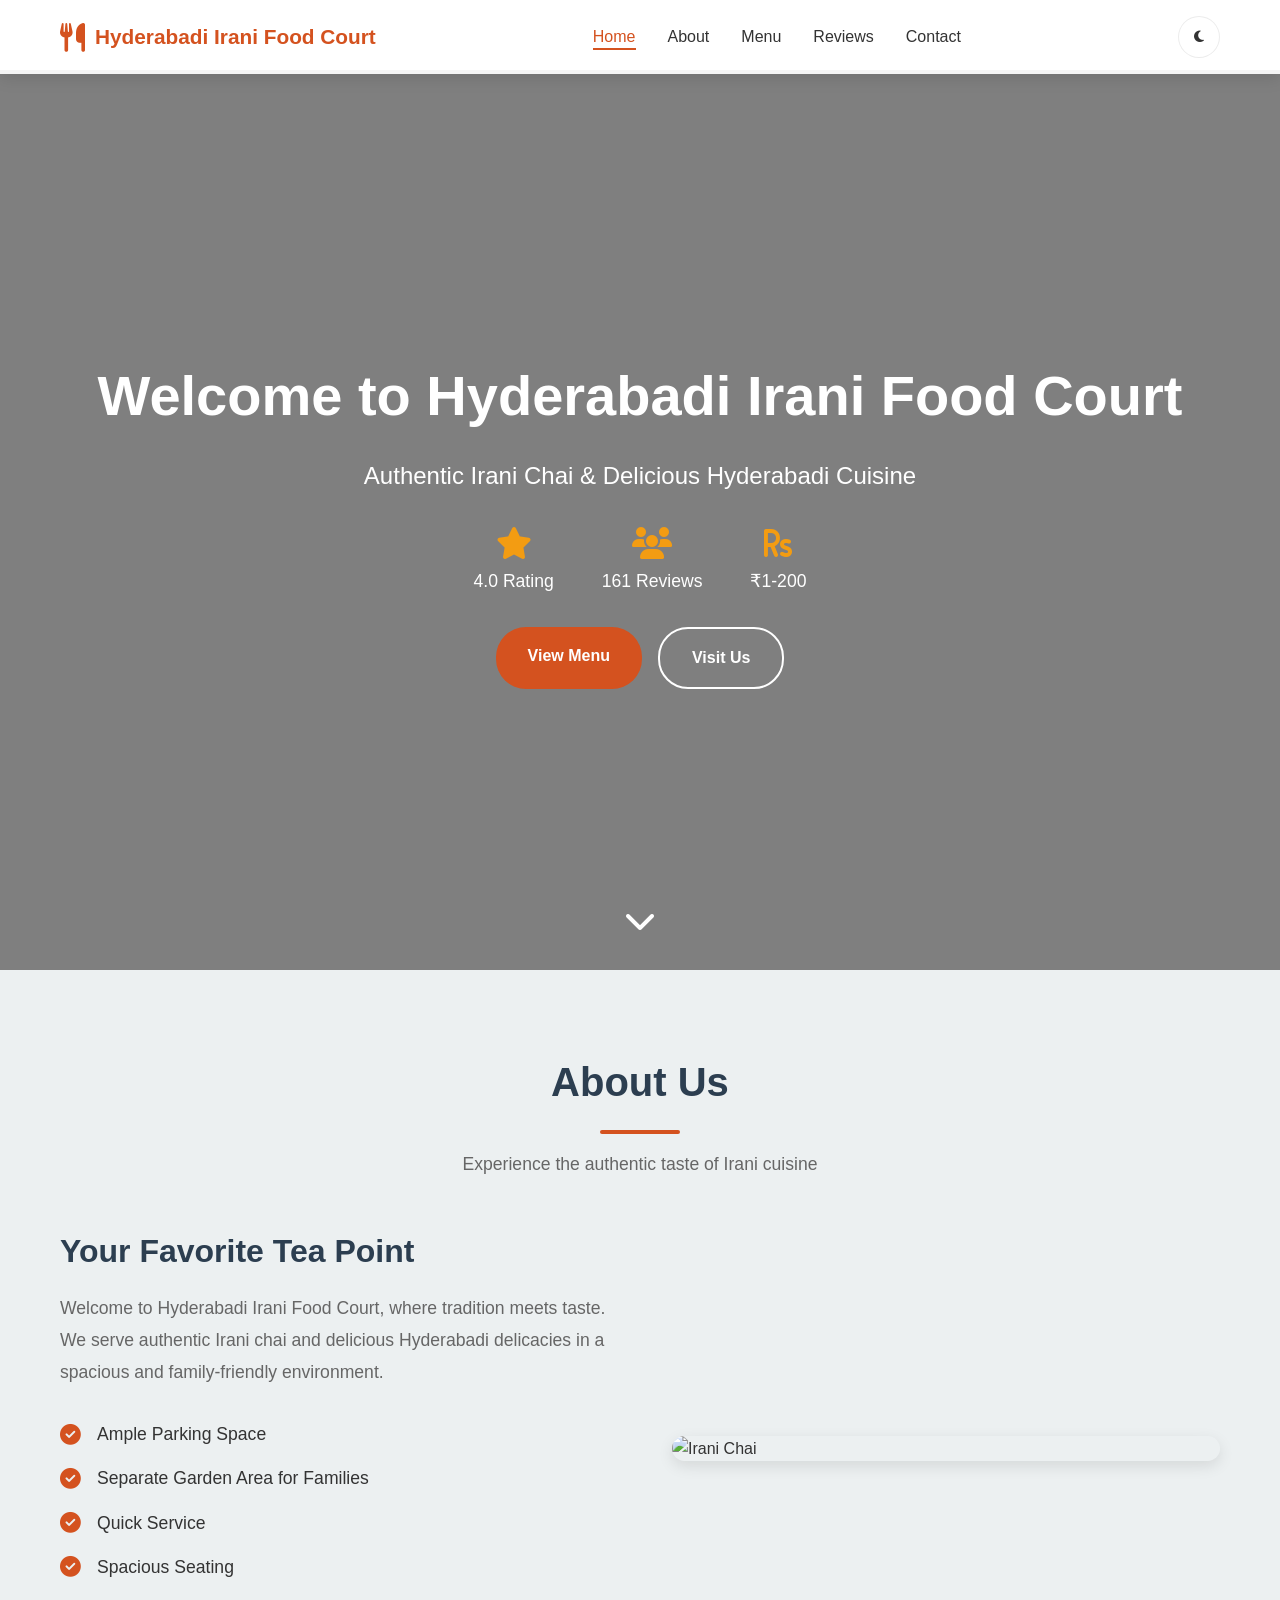
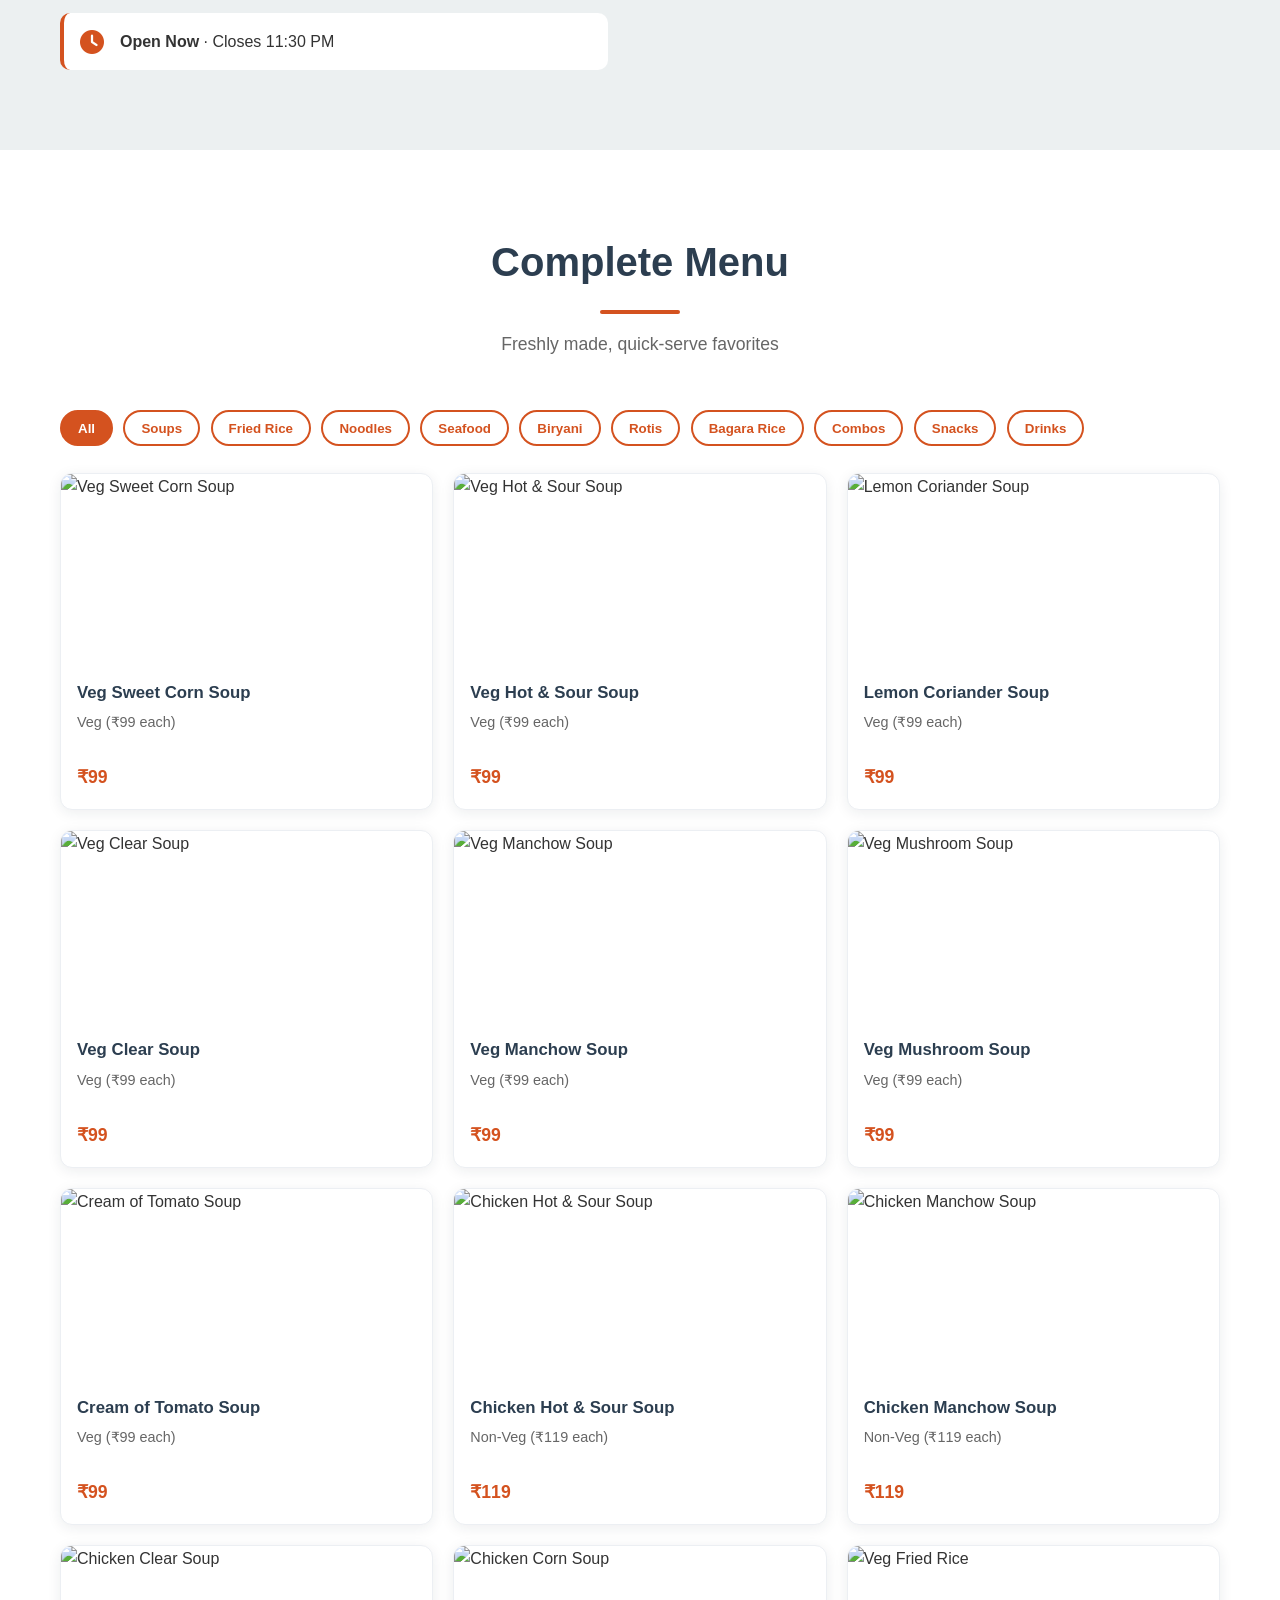
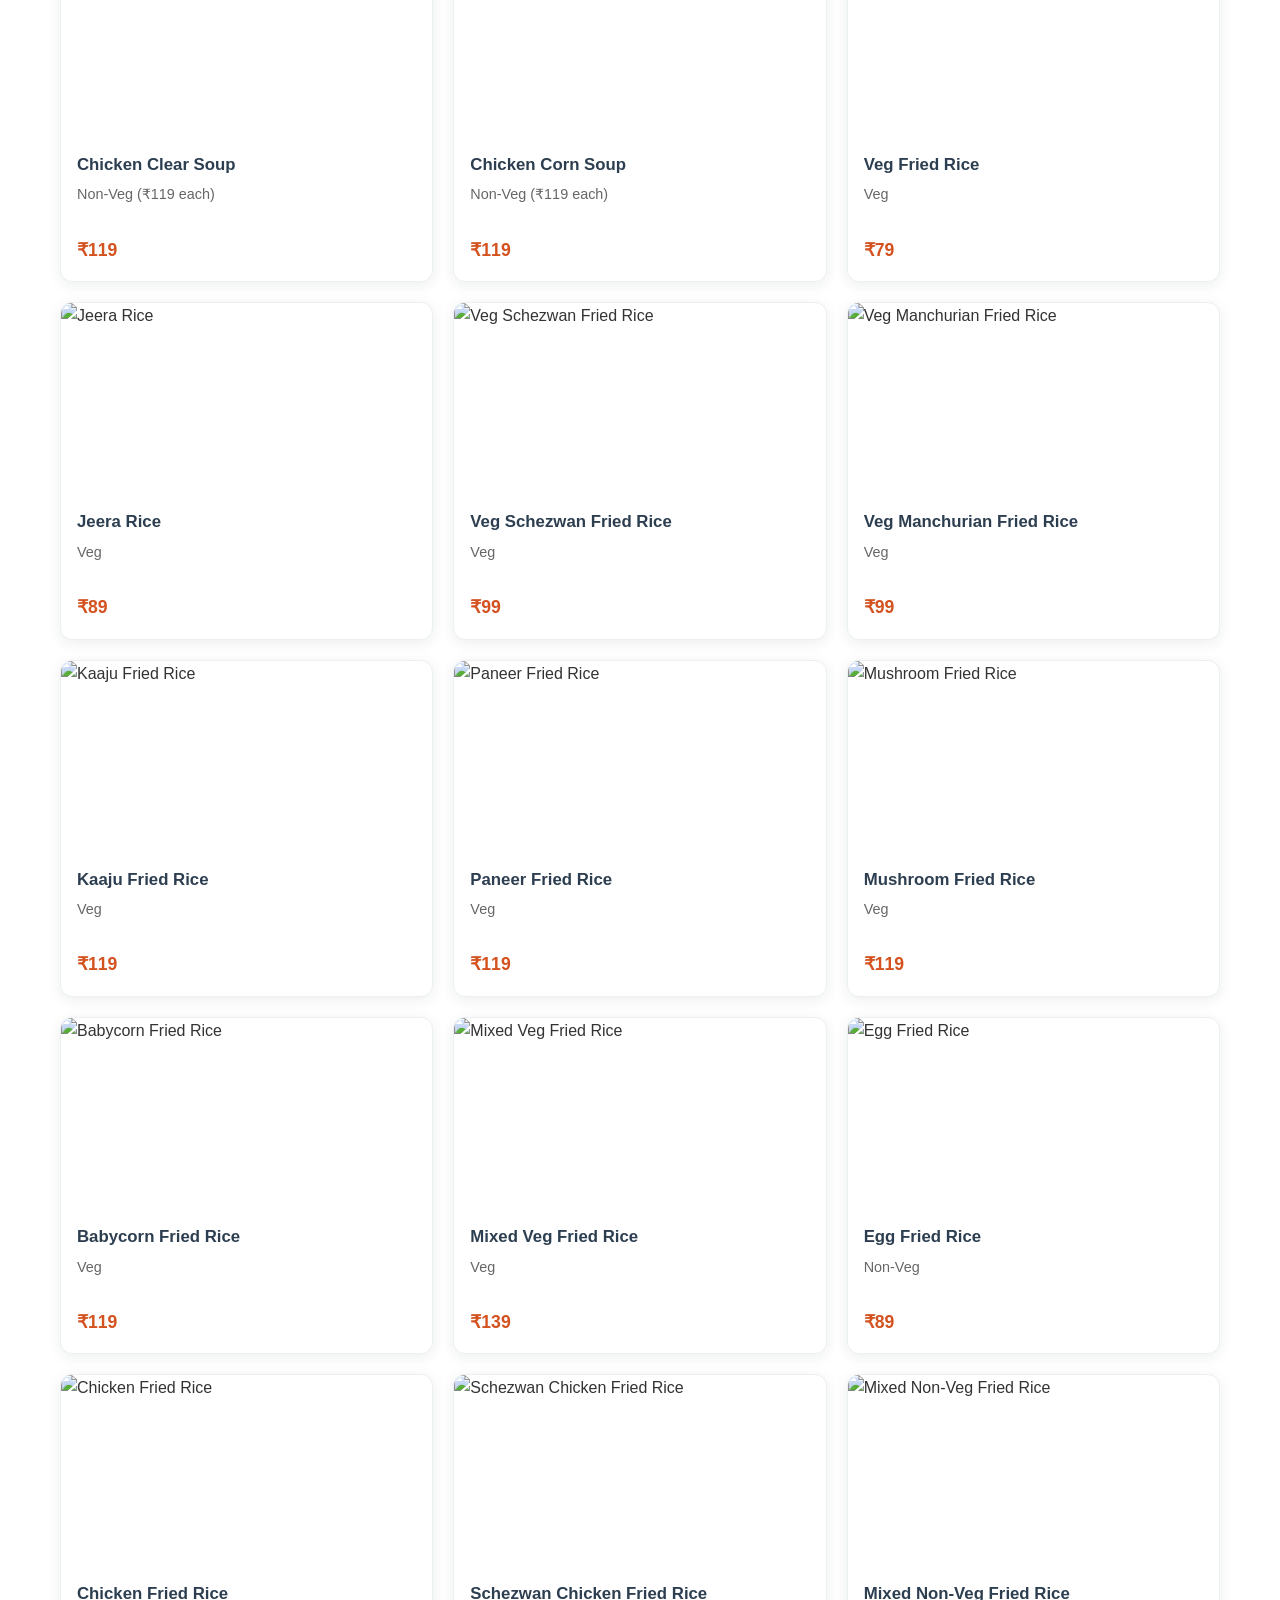
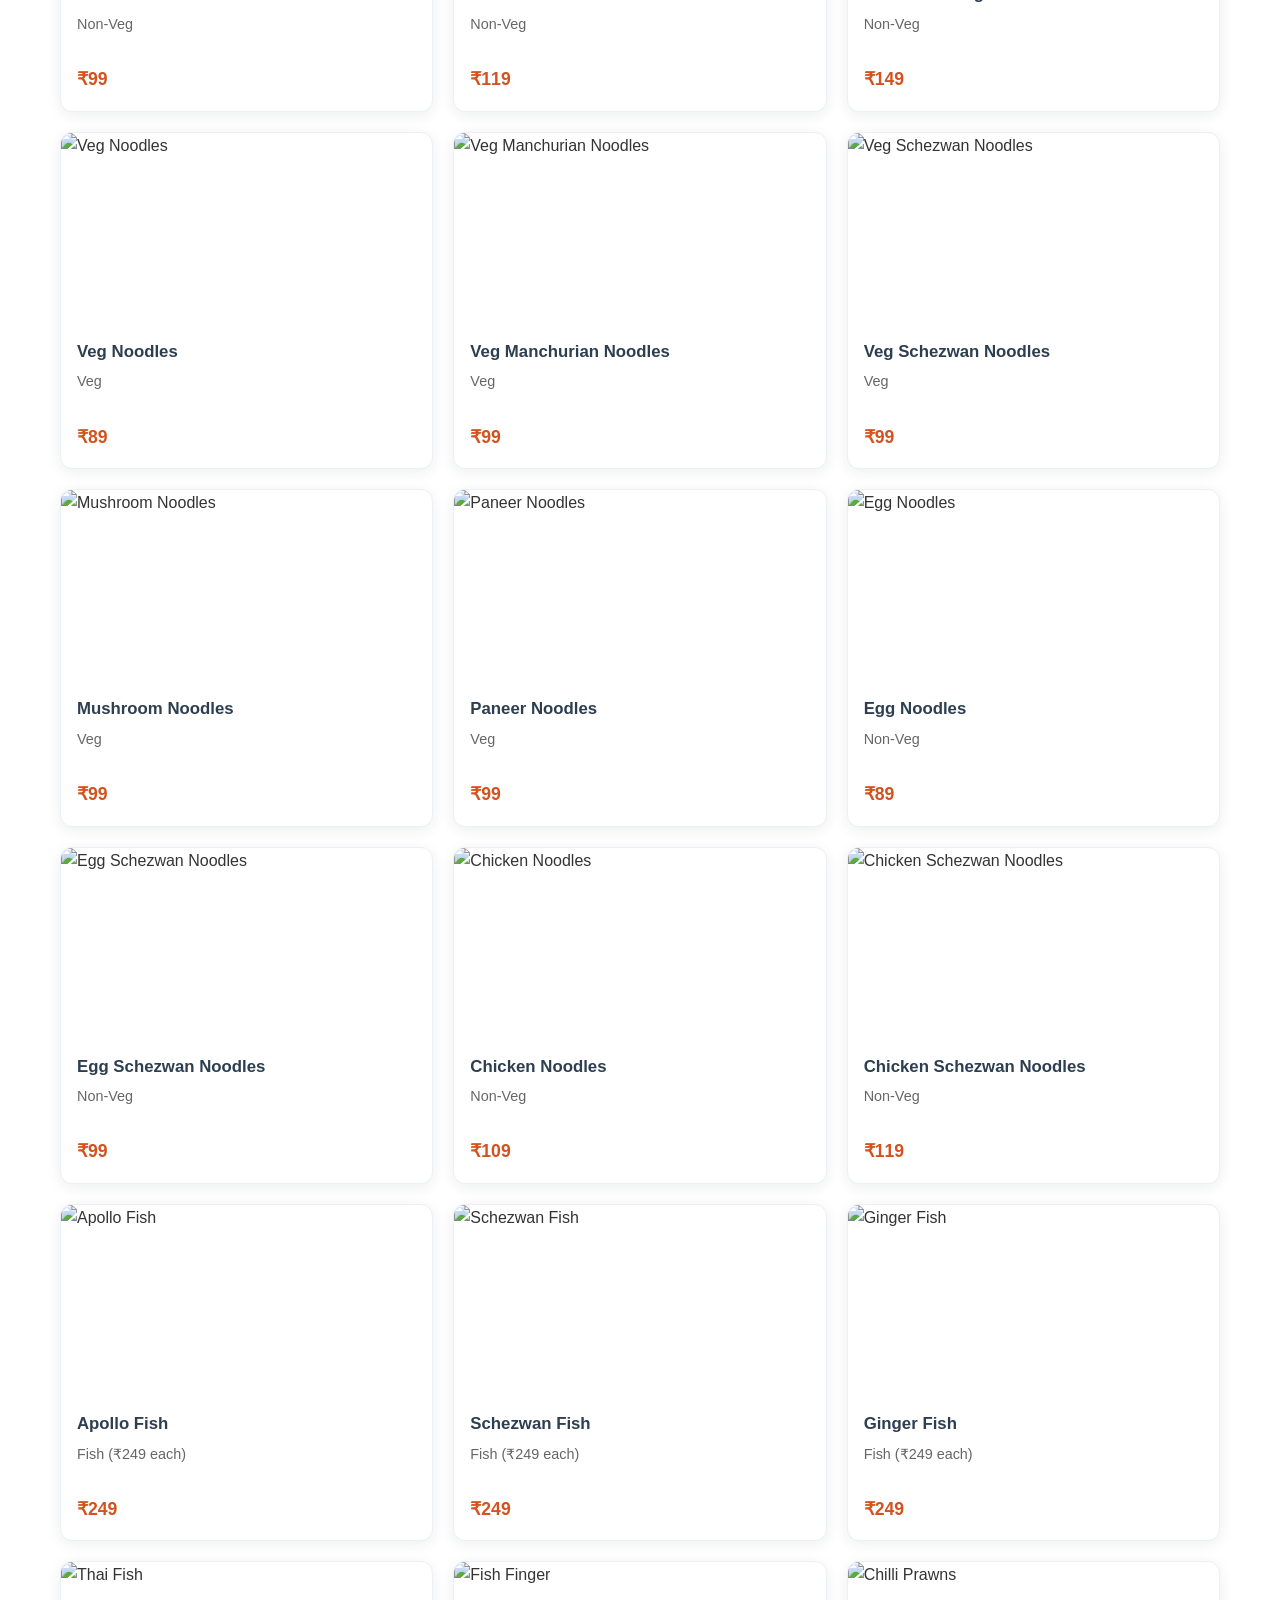
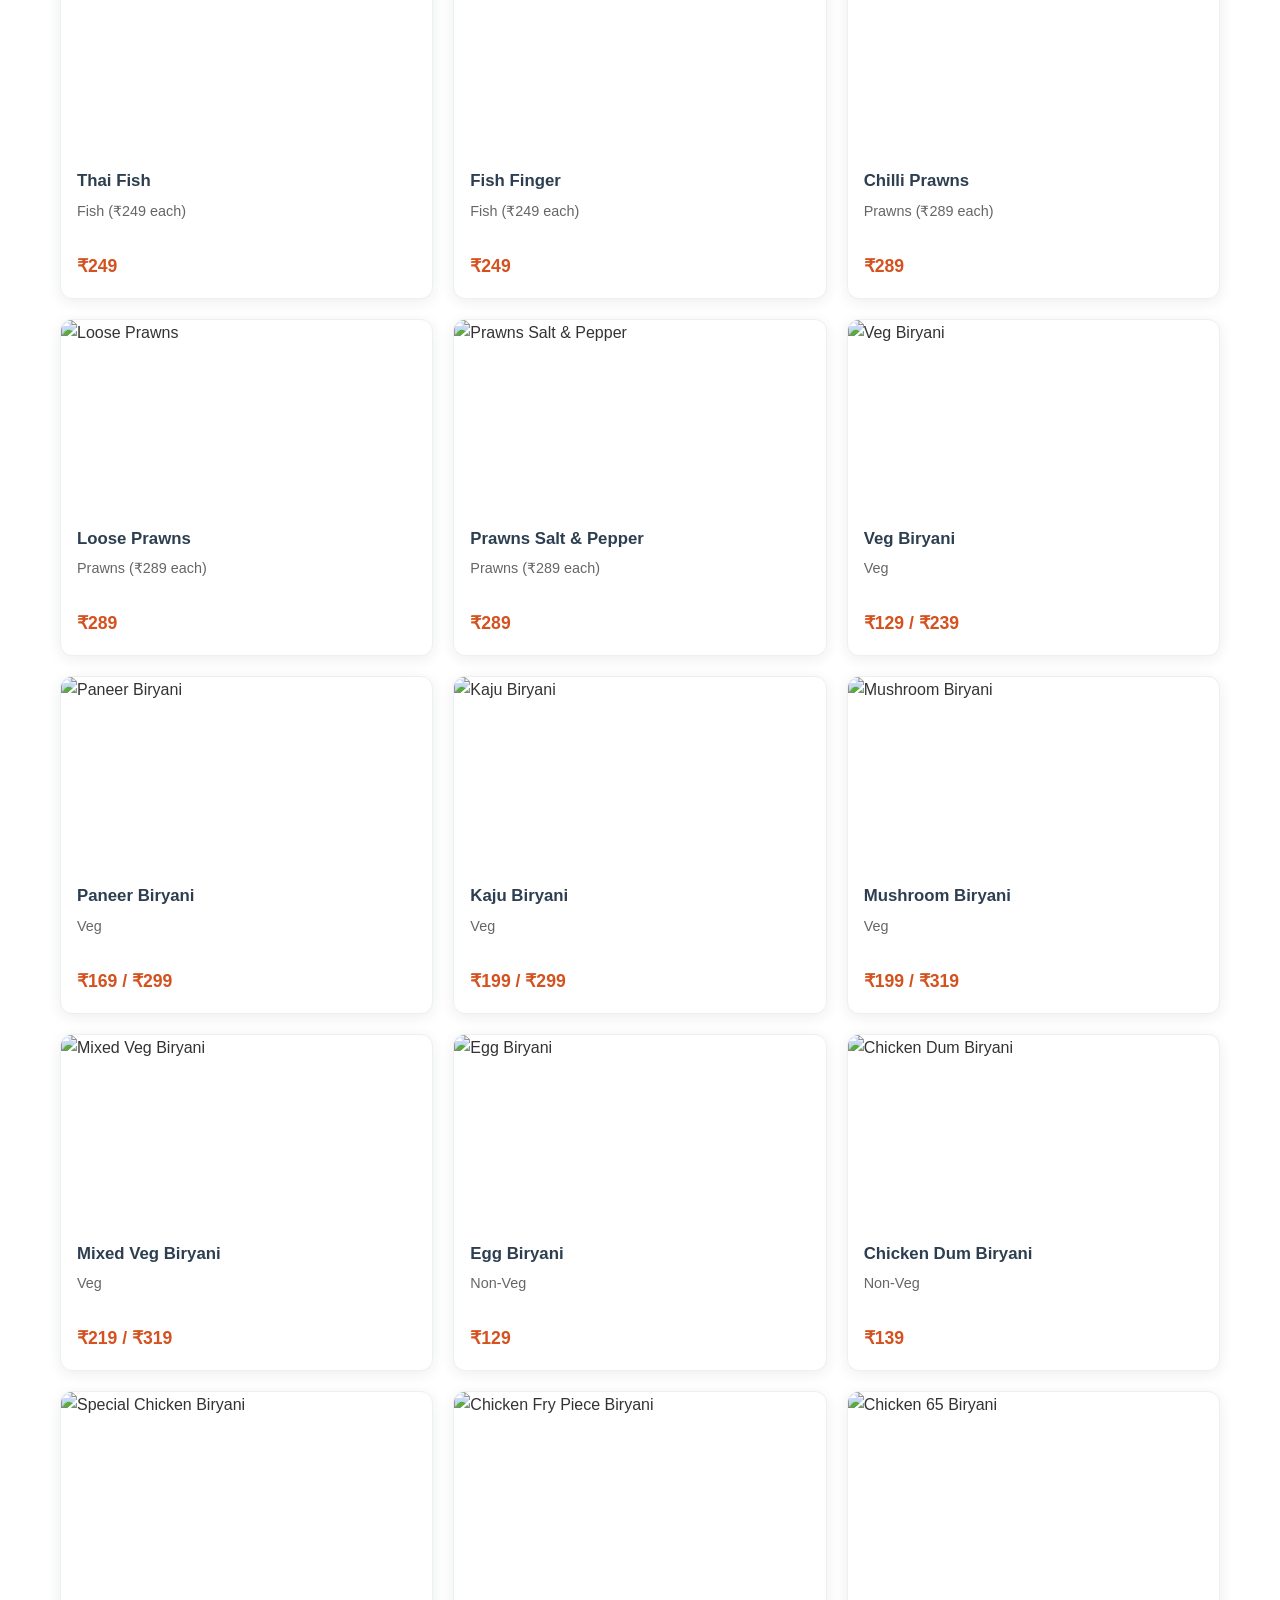
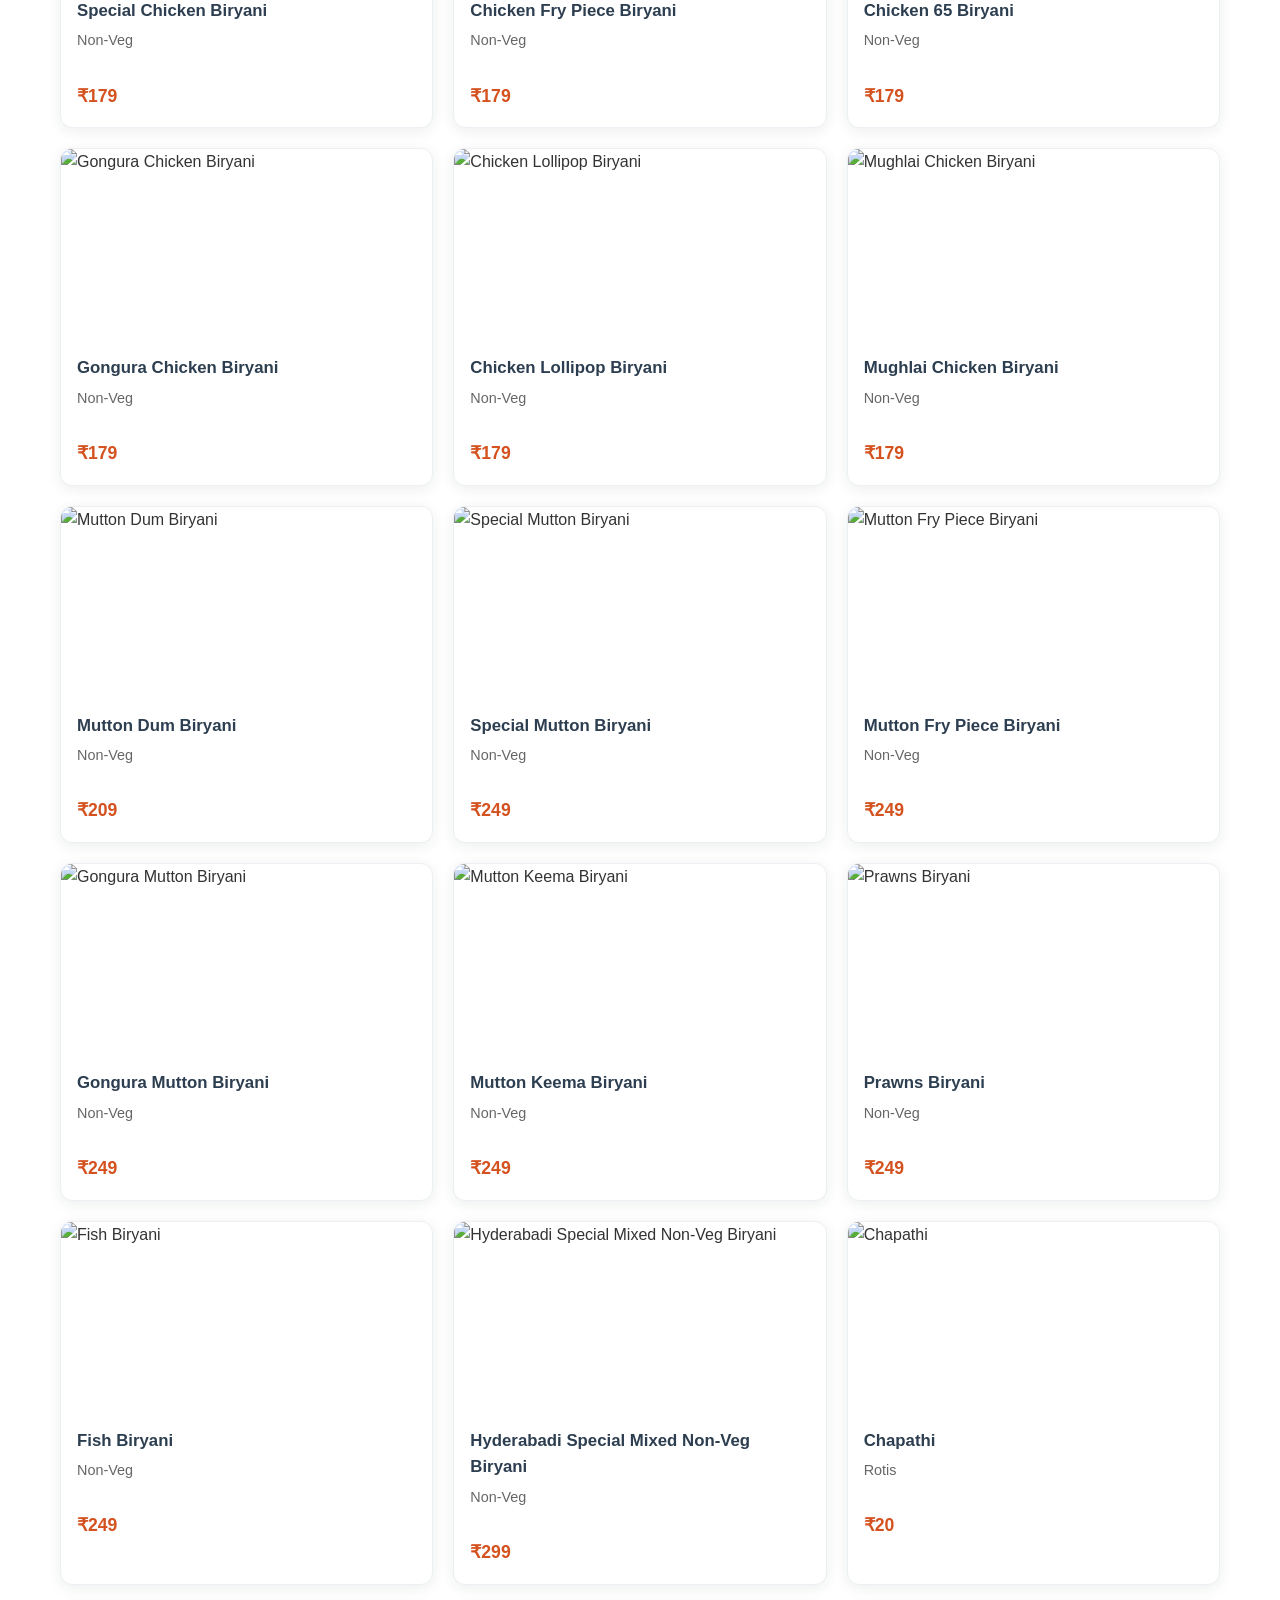
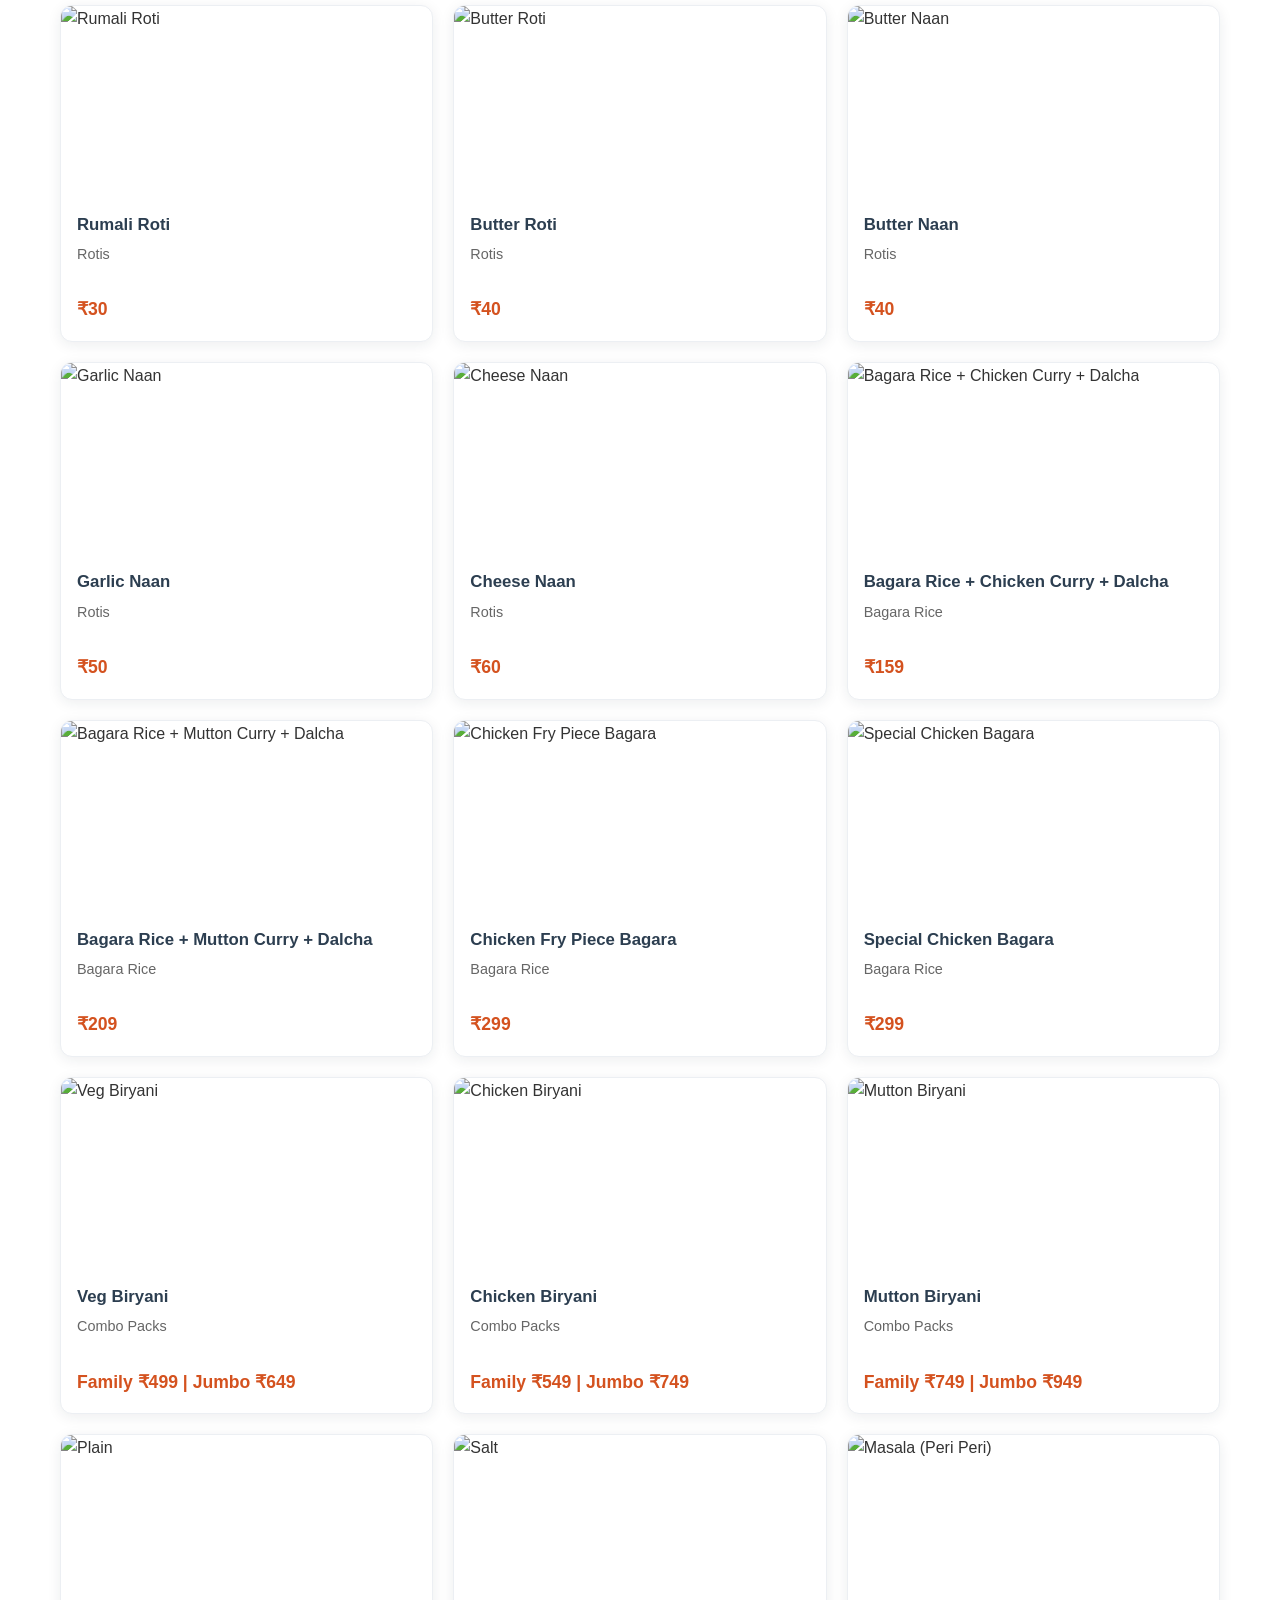
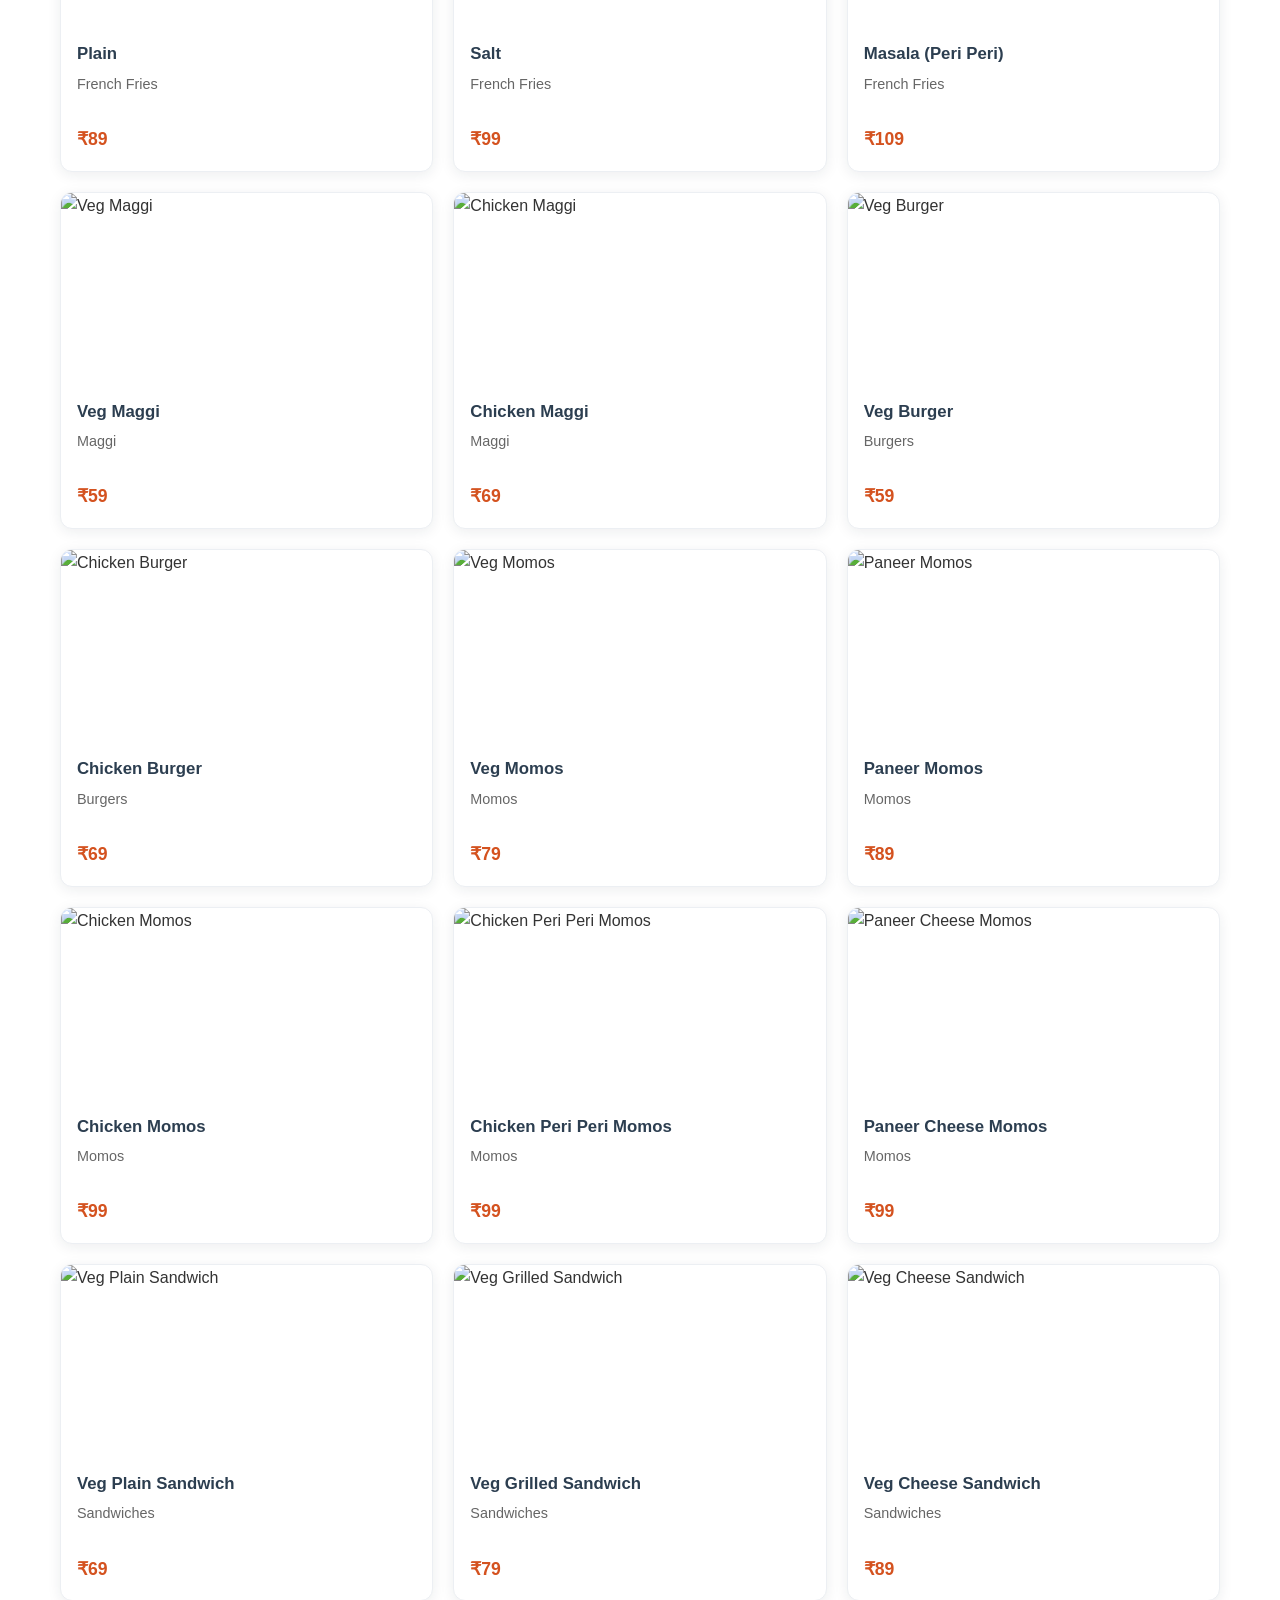
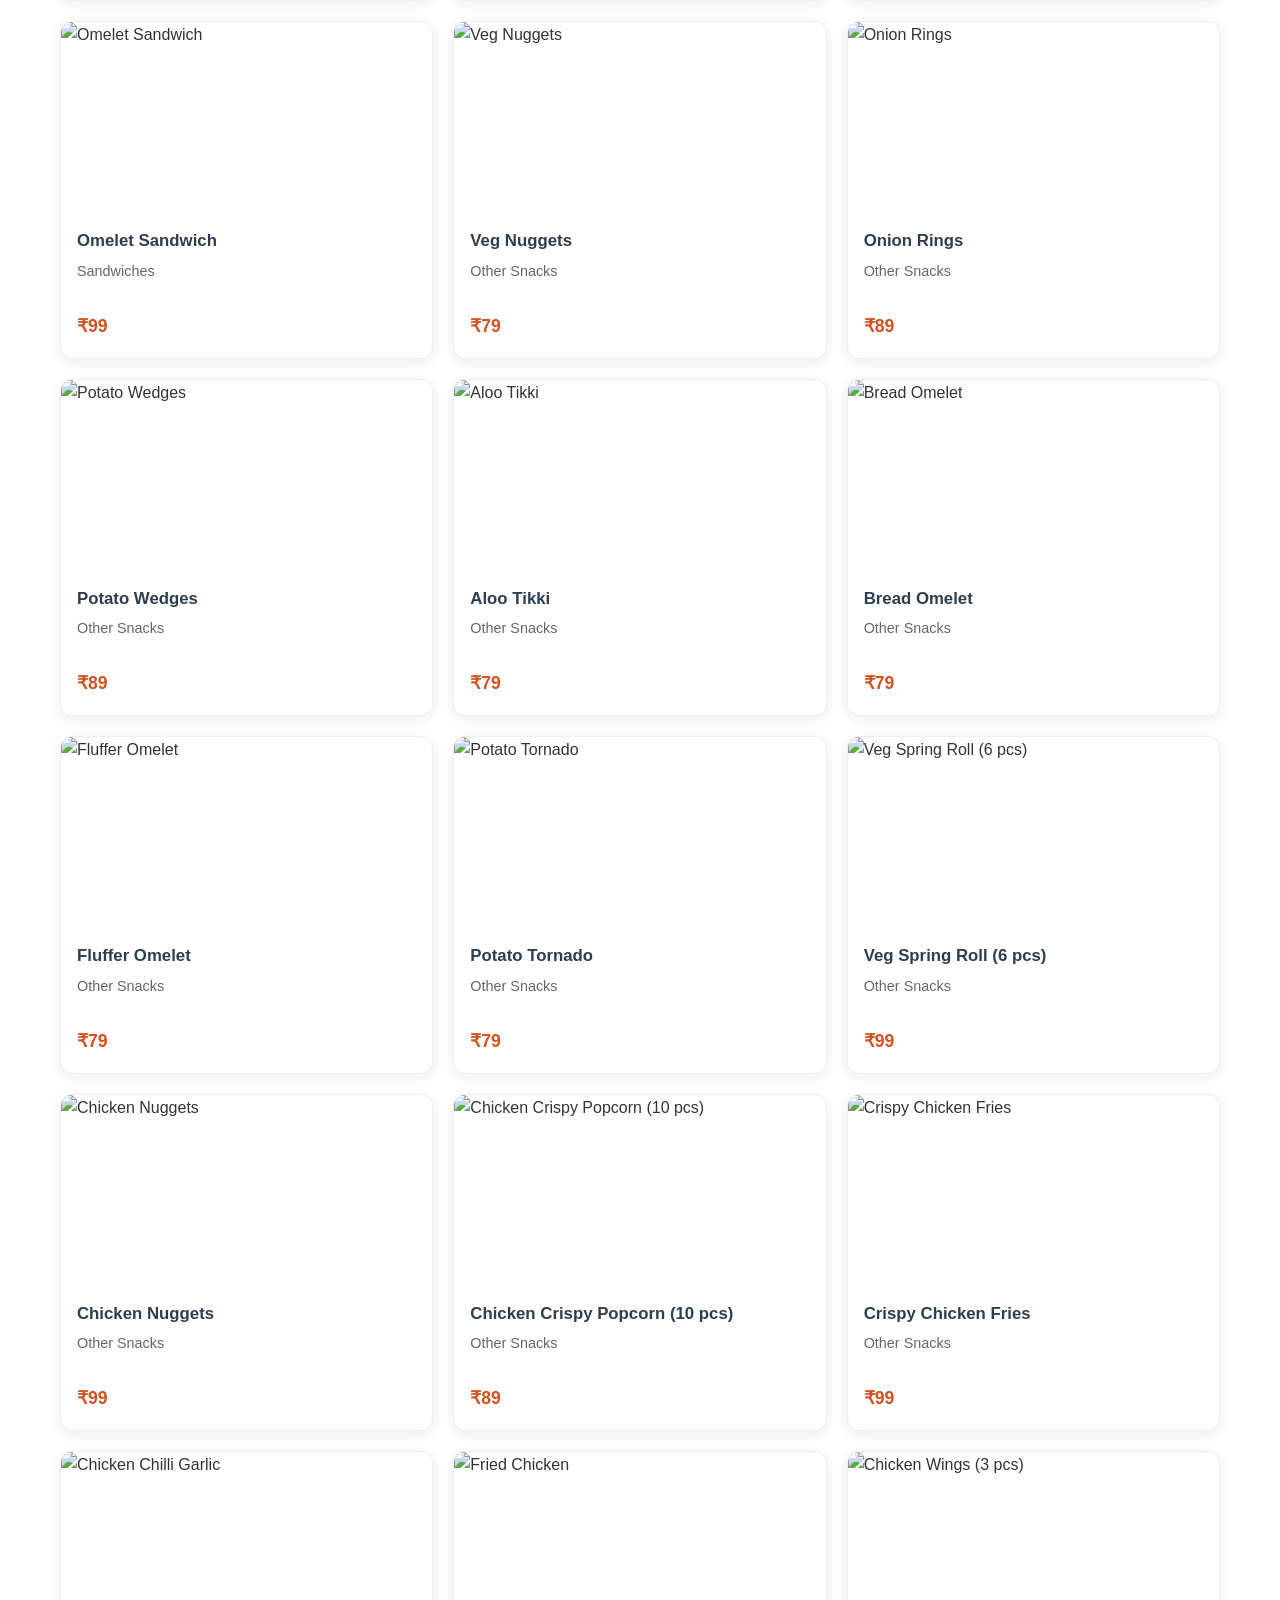
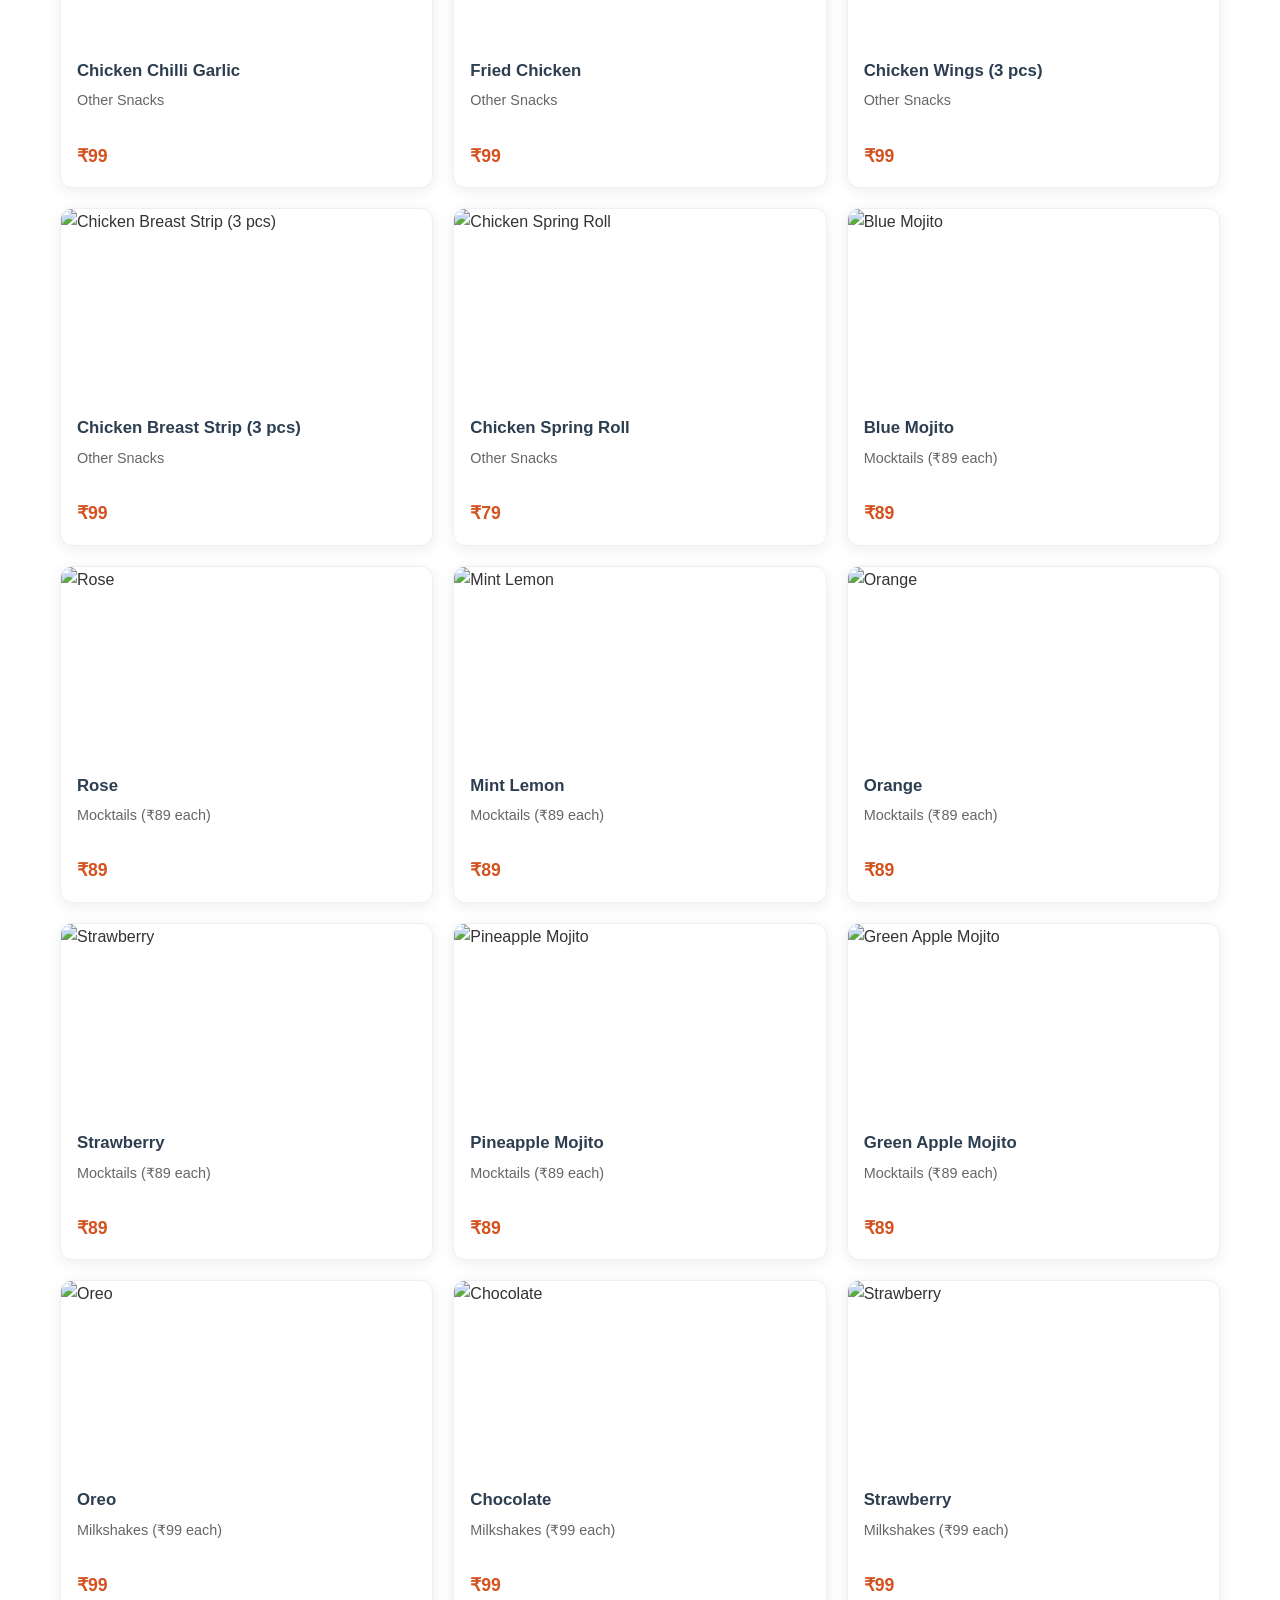
==== commit d3bbe0fb: "Remove online order UI" ====
--- a/index.html
+++ b/index.html
@@ -32,7 +32,6 @@
                     <li><a href="#reviews" class="nav-link">Reviews</a></li>
                     <li><a href="#contact" class="nav-link">Contact</a></li>
                 </ul>
-                <a class="btn-order" href="tel:08985673240" aria-label="Call to order online">Order Online</a>
                 <button type="button" class="theme-toggle" id="themeToggle" aria-label="Toggle dark mode" title="Toggle dark mode">
                     <i class="fas fa-moon" aria-hidden="true"></i>
                 </button>
@@ -591,32 +590,6 @@
                     <iframe src="https://www.google.com/maps/embed?pb=!1m18!1m12!1m3!1d3805.8745542889793!2d78.55053531487485!3d17.476589688040865!2m3!1f0!2f0!3f0!3m2!1i1024!2i768!4f13.1!3m3!1m2!1s0x0%3A0x0!2zMTfCsDI4JzM1LjciTiA3OMKwMzMnMTEuMCJF!5e0!3m2!1sen!2sin!4v1234567890" width="100%" height="100%" style="border:0;" allowfullscreen="" loading="lazy"></iframe>
                 </div>
             </div>
-
-            <div class="contact-form-wrap" aria-label="Contact form">
-                <h3 class="contact-form-title">Message Us</h3>
-                <p class="contact-form-subtitle">Send a quick message on WhatsApp (opens in a new tab).</p>
-                <form id="contactForm" class="contact-form" autocomplete="on">
-                    <div class="contact-form-grid">
-                        <label class="contact-field">
-                            <span>Name</span>
-                            <input type="text" id="contactName" name="name" placeholder="Your name" required>
-                        </label>
-                        <label class="contact-field">
-                            <span>Phone</span>
-                            <input type="tel" id="contactPhone" name="phone" placeholder="Your phone number" inputmode="tel" required>
-                        </label>
-                    </div>
-                    <label class="contact-field">
-                        <span>Message</span>
-                        <textarea id="contactMessage" name="message" rows="4" placeholder="What would you like to order or ask?" required></textarea>
-                    </label>
-                    <div class="contact-form-actions">
-                        <button type="submit" class="btn btn-primary">Send on WhatsApp</button>
-                        <a class="btn btn-secondary" href="tel:08985673240">Call Now</a>
-                    </div>
-                    <p id="contactFormStatus" class="contact-form-status" role="status" aria-live="polite"></p>
-                </form>
-            </div>
         </div>
     </section>
 
--- a/style.css
+++ b/style.css
@@ -179,21 +179,6 @@
     width: 100%;
 }
 
-.btn-order {
-    background: var(--primary-color);
-    color: var(--white);
-    padding: 0.6rem 1.5rem;
-    border-radius: 25px;
-    text-decoration: none;
-    font-weight: 600;
-    transition: var(--transition);
-}
-
-.btn-order:hover {
-    background: var(--secondary-color);
-    transform: translateY(-2px);
-}
-
 .hamburger {
     display: none;
     flex-direction: column;
@@ -932,89 +917,6 @@
     overflow: hidden;
     box-shadow: var(--shadow);
     height: 500px;
-}
-
-.contact-form-wrap {
-    margin-top: 2rem;
-    background: var(--surface-bg);
-    border: 1px solid rgba(0,0,0,0.08);
-    border-radius: 15px;
-    padding: 1.25rem;
-    box-shadow: 0 8px 22px rgba(28, 38, 52, 0.08);
-}
-
-html[data-theme="dark"] .contact-form-wrap {
-    border-color: rgba(255, 255, 255, 0.12);
-    box-shadow: 0 10px 26px rgba(0,0,0,0.35);
-}
-
-.contact-form-title {
-    font-size: 1.35rem;
-    color: var(--dark-color);
-    margin-bottom: 0.35rem;
-}
-
-.contact-form-subtitle {
-    color: var(--muted-text-color);
-    margin-bottom: 1rem;
-}
-
-.contact-form-grid {
-    display: grid;
-    grid-template-columns: 1fr 1fr;
-    gap: 0.9rem;
-}
-
-.contact-field {
-    display: grid;
-    gap: 0.45rem;
-    margin-bottom: 0.9rem;
-}
-
-.contact-field span {
-    font-weight: 700;
-    color: var(--text-color);
-}
-
-.contact-field input,
-.contact-field textarea {
-    width: 100%;
-    border: 1px solid rgba(0,0,0,0.12);
-    border-radius: 12px;
-    padding: 0.7rem 0.8rem;
-    font-size: 0.95rem;
-    background: var(--surface-bg);
-    color: var(--text-color);
-    outline: none;
-    transition: var(--transition);
-}
-
-html[data-theme="dark"] .contact-field input,
-html[data-theme="dark"] .contact-field textarea {
-    border-color: rgba(255, 255, 255, 0.14);
-}
-
-.contact-field input:focus,
-.contact-field textarea:focus {
-    box-shadow: var(--focus-ring);
-    border-color: var(--primary-color);
-}
-
-.contact-form-actions {
-    display: flex;
-    gap: 0.75rem;
-    flex-wrap: wrap;
-    align-items: center;
-}
-
-.contact-form-actions .btn {
-    padding: 0.9rem 1.2rem;
-}
-
-.contact-form-status {
-    margin-top: 0.8rem;
-    color: var(--muted-text-color);
-    font-weight: 600;
 }
 
 /* Footer */
@@ -1186,11 +1088,6 @@
         font-size: 1rem;
     }
 
-    .btn-order {
-        padding: 0.55rem 1.05rem;
-        font-size: 0.9rem;
-    }
-
     .menu-grid {
         grid-template-columns: repeat(2, minmax(0, 1fr));
     }
@@ -1294,19 +1191,6 @@
         grid-template-columns: 1fr;
     }
 
-    .contact-form-grid {
-        grid-template-columns: 1fr;
-    }
-
-    .contact-form-actions {
-        flex-direction: column;
-        align-items: stretch;
-    }
-
-    .contact-form-actions .btn {
-        width: 100%;
-    }
-
     .full-menu-list {
         margin-top: 1rem;
         padding: 0.7rem;
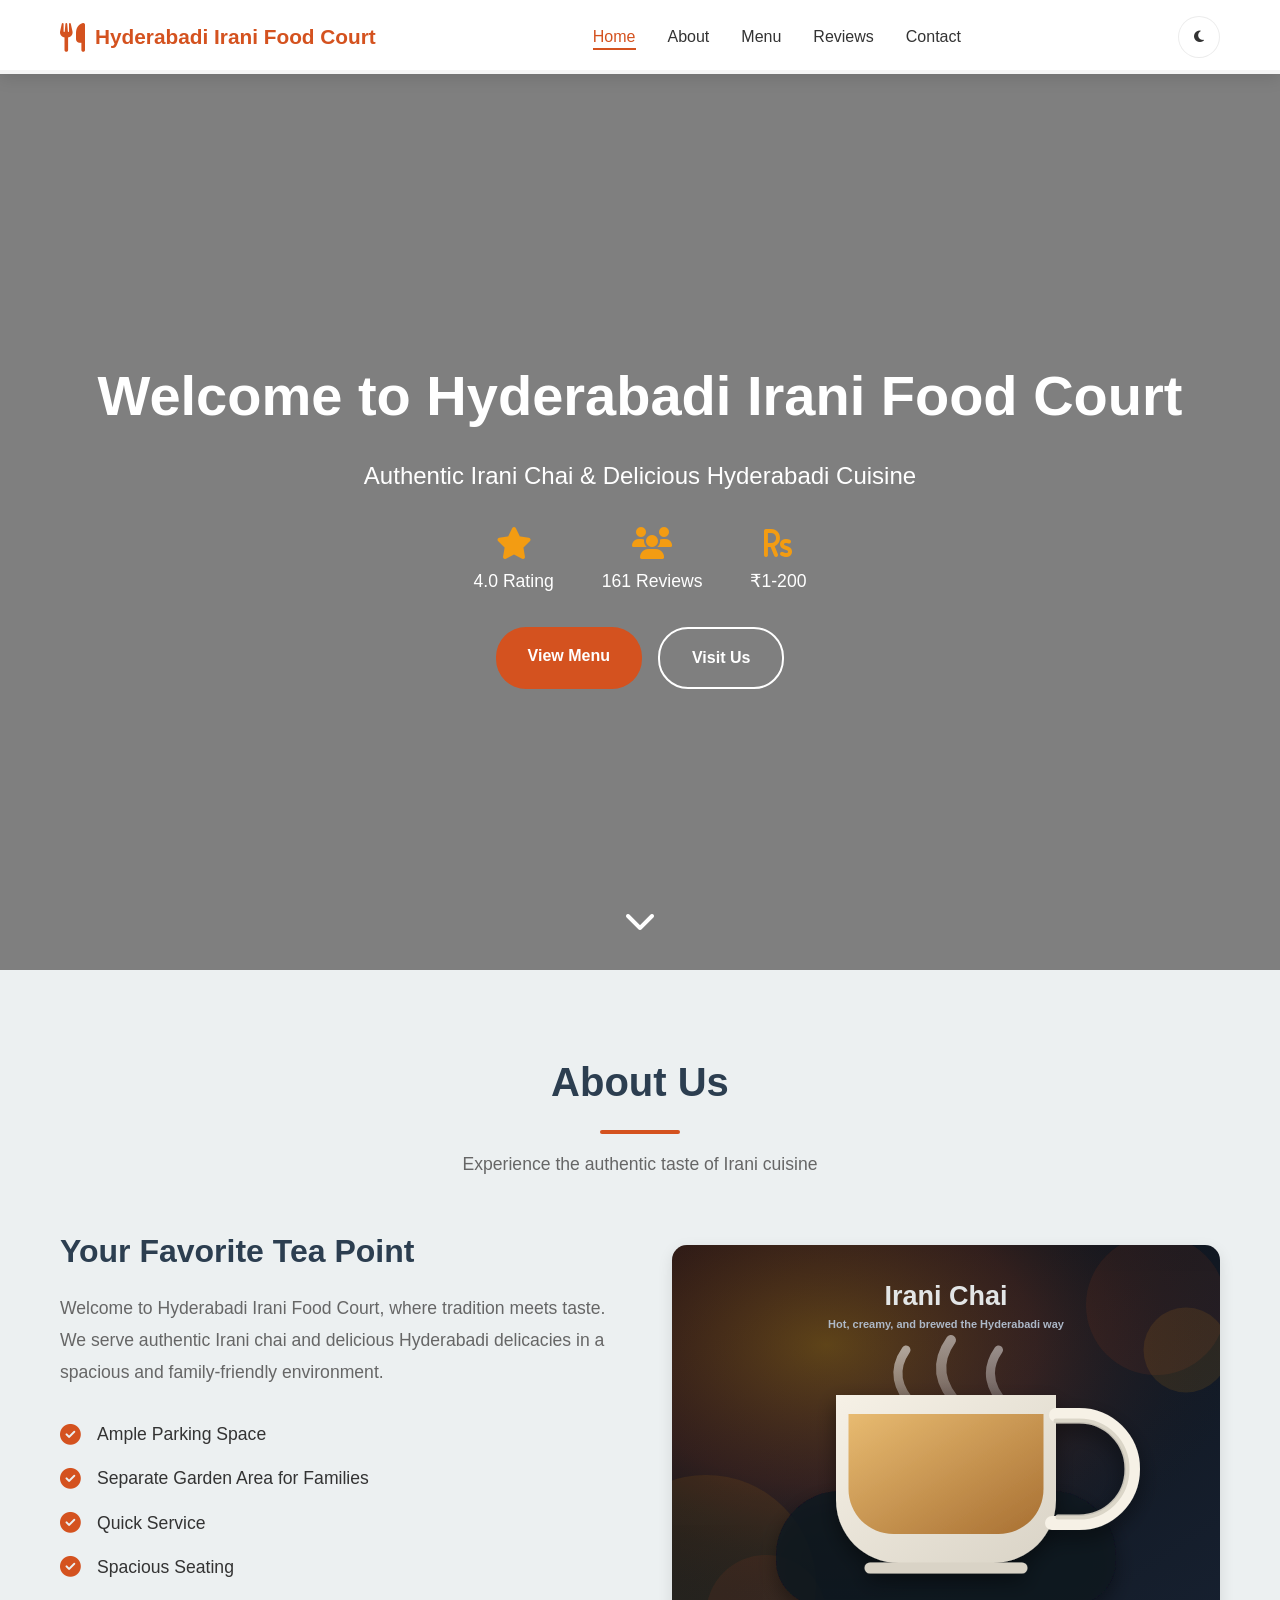
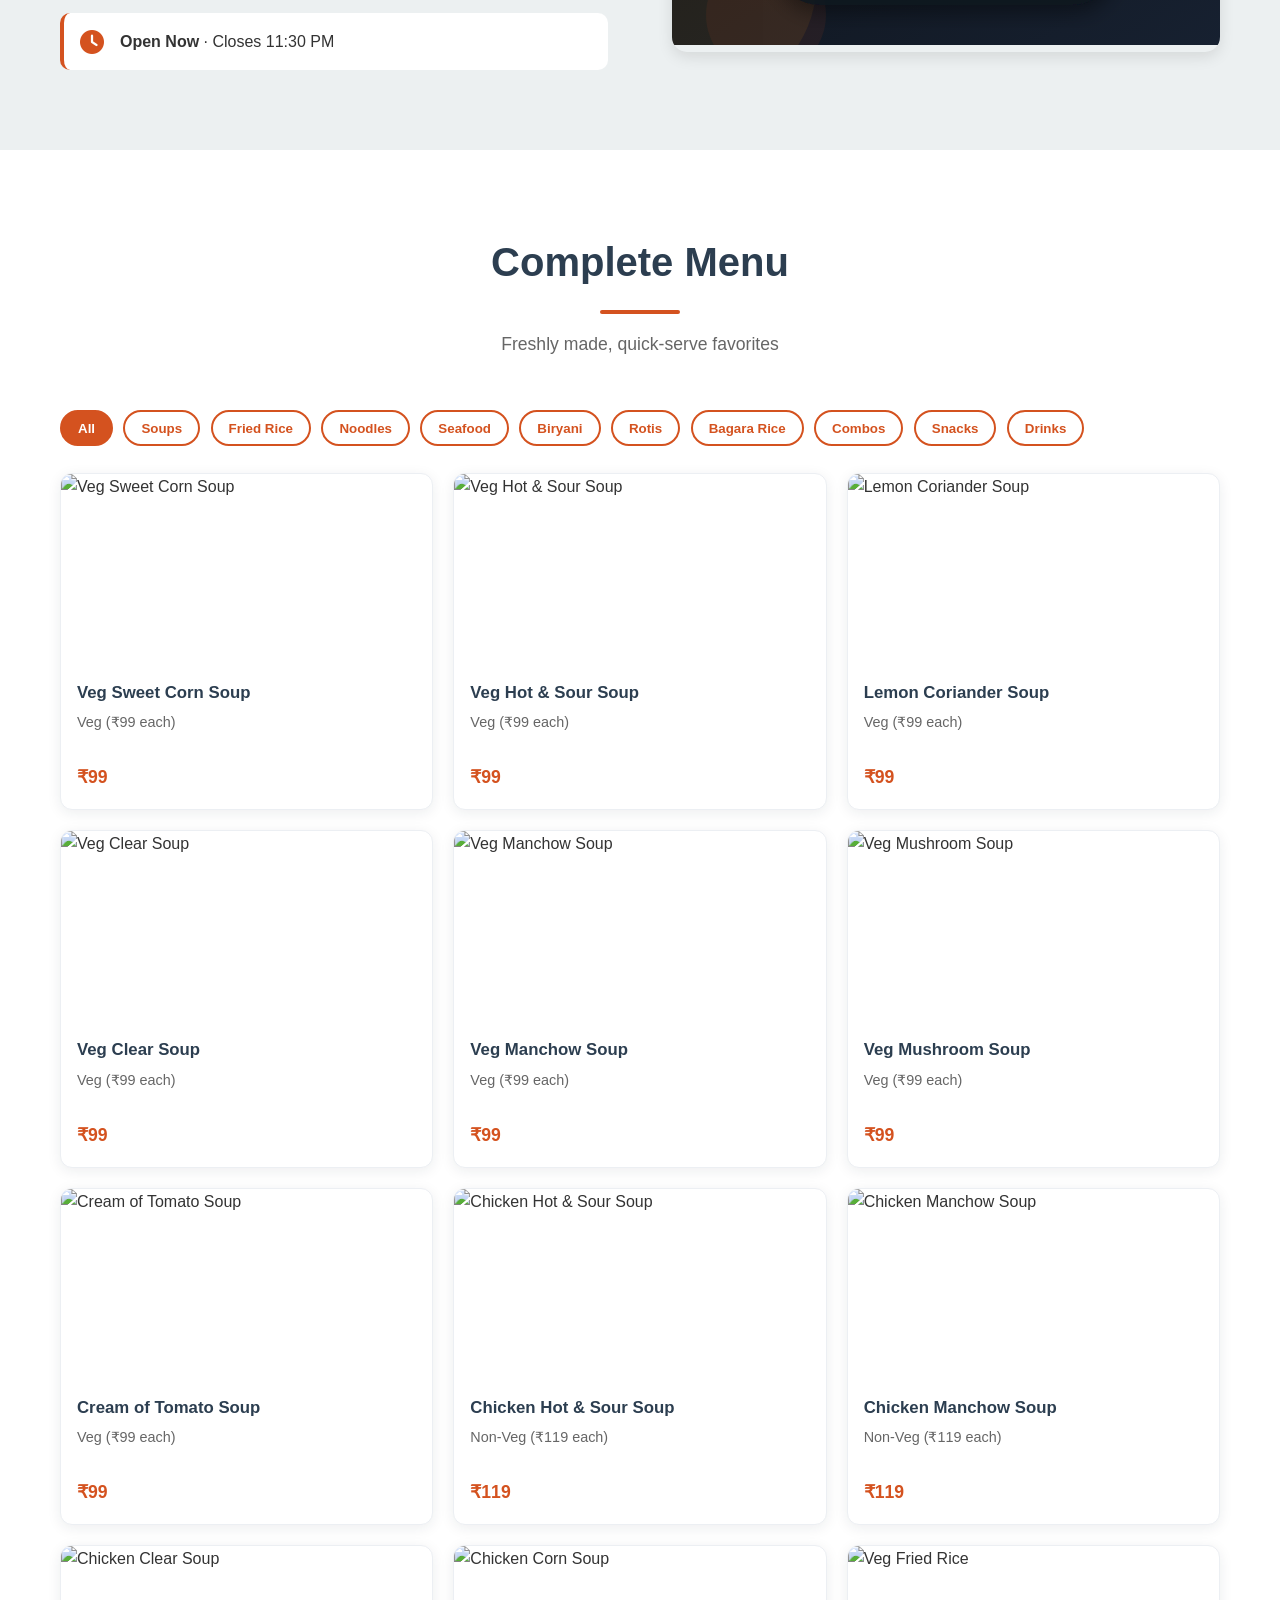
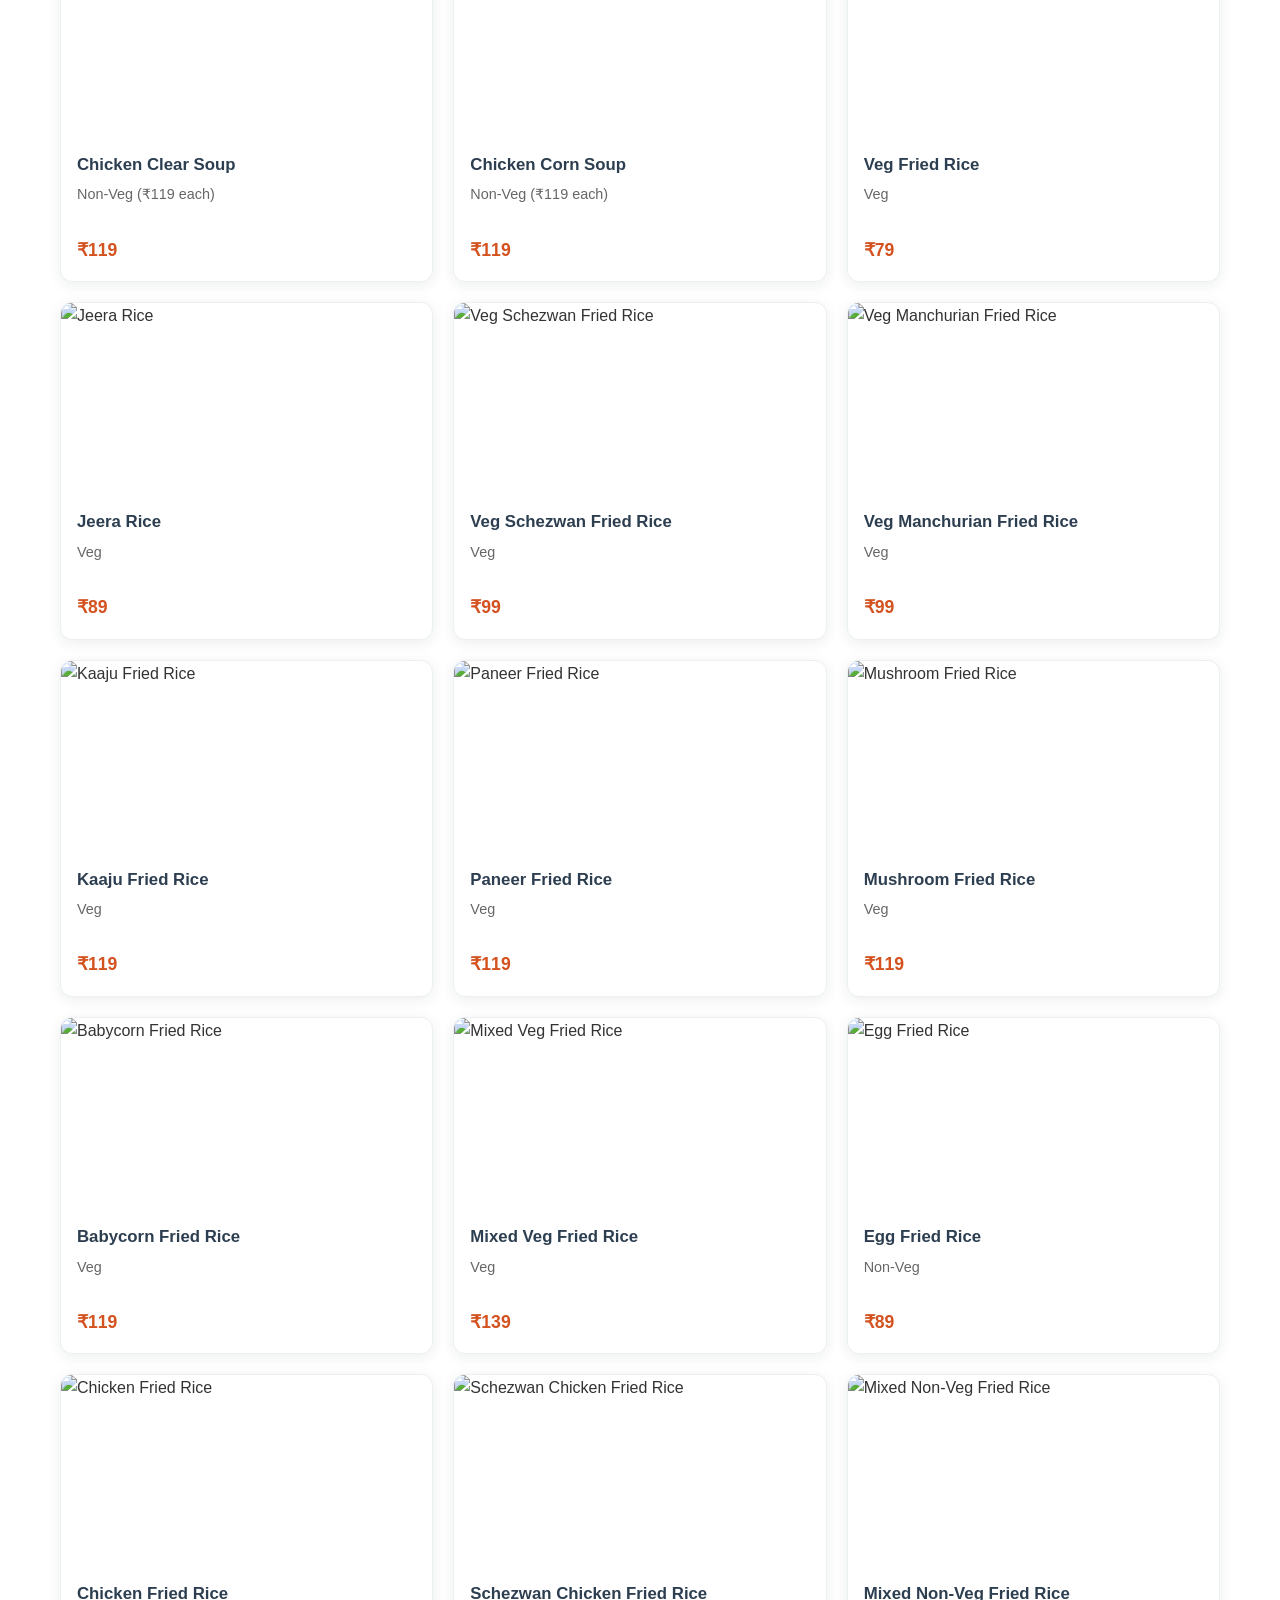
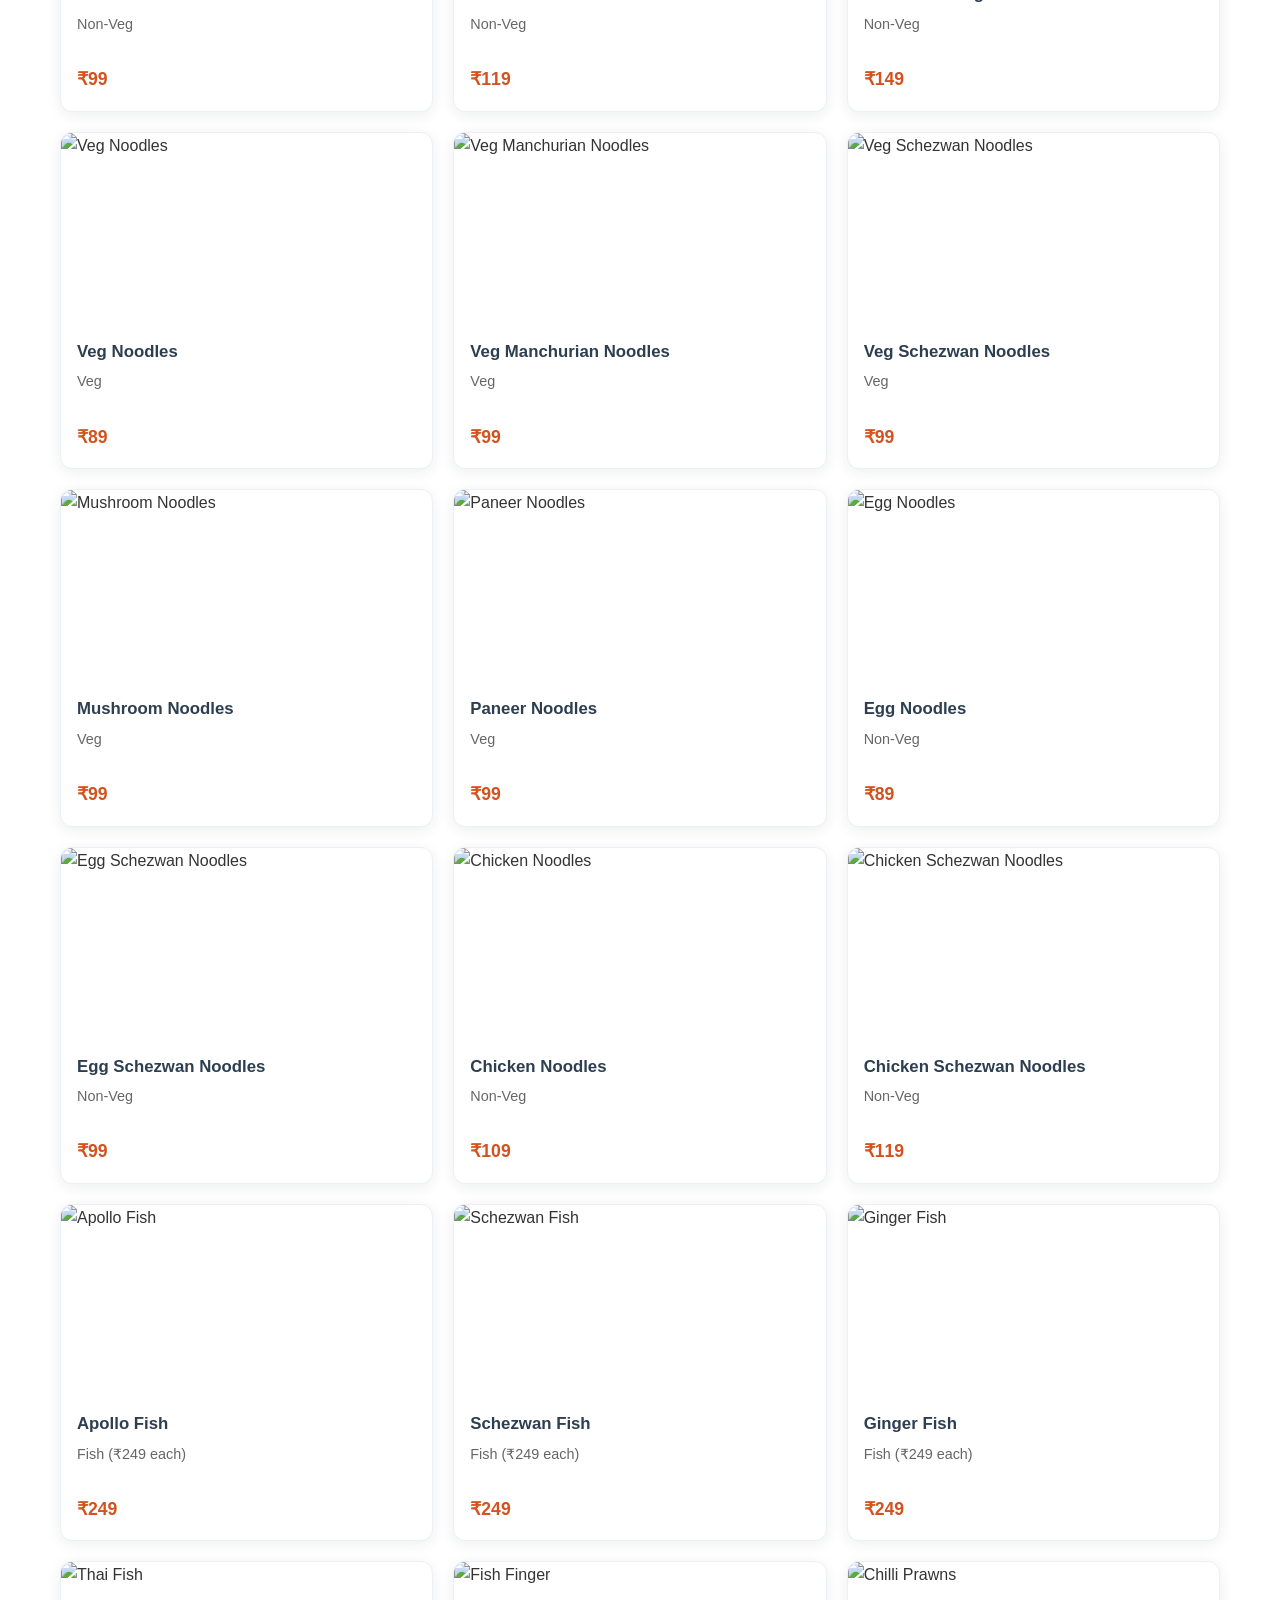
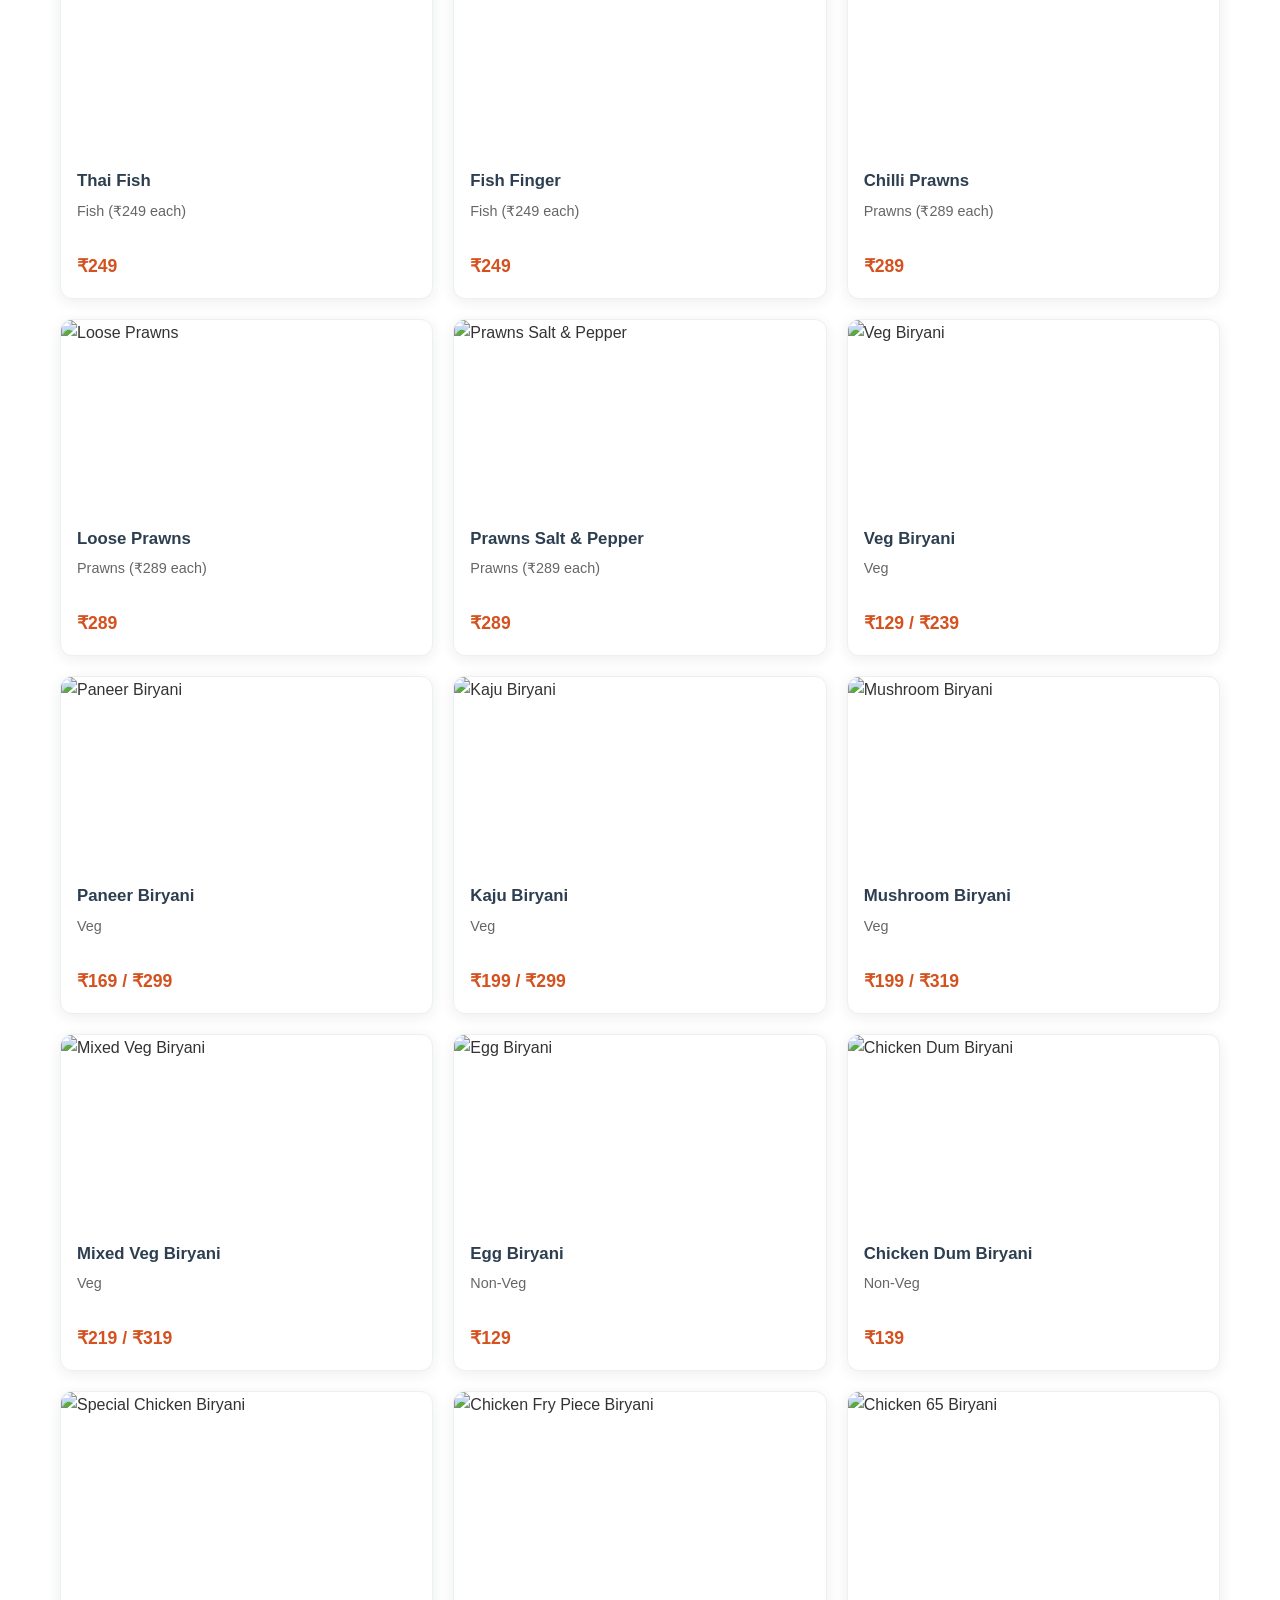
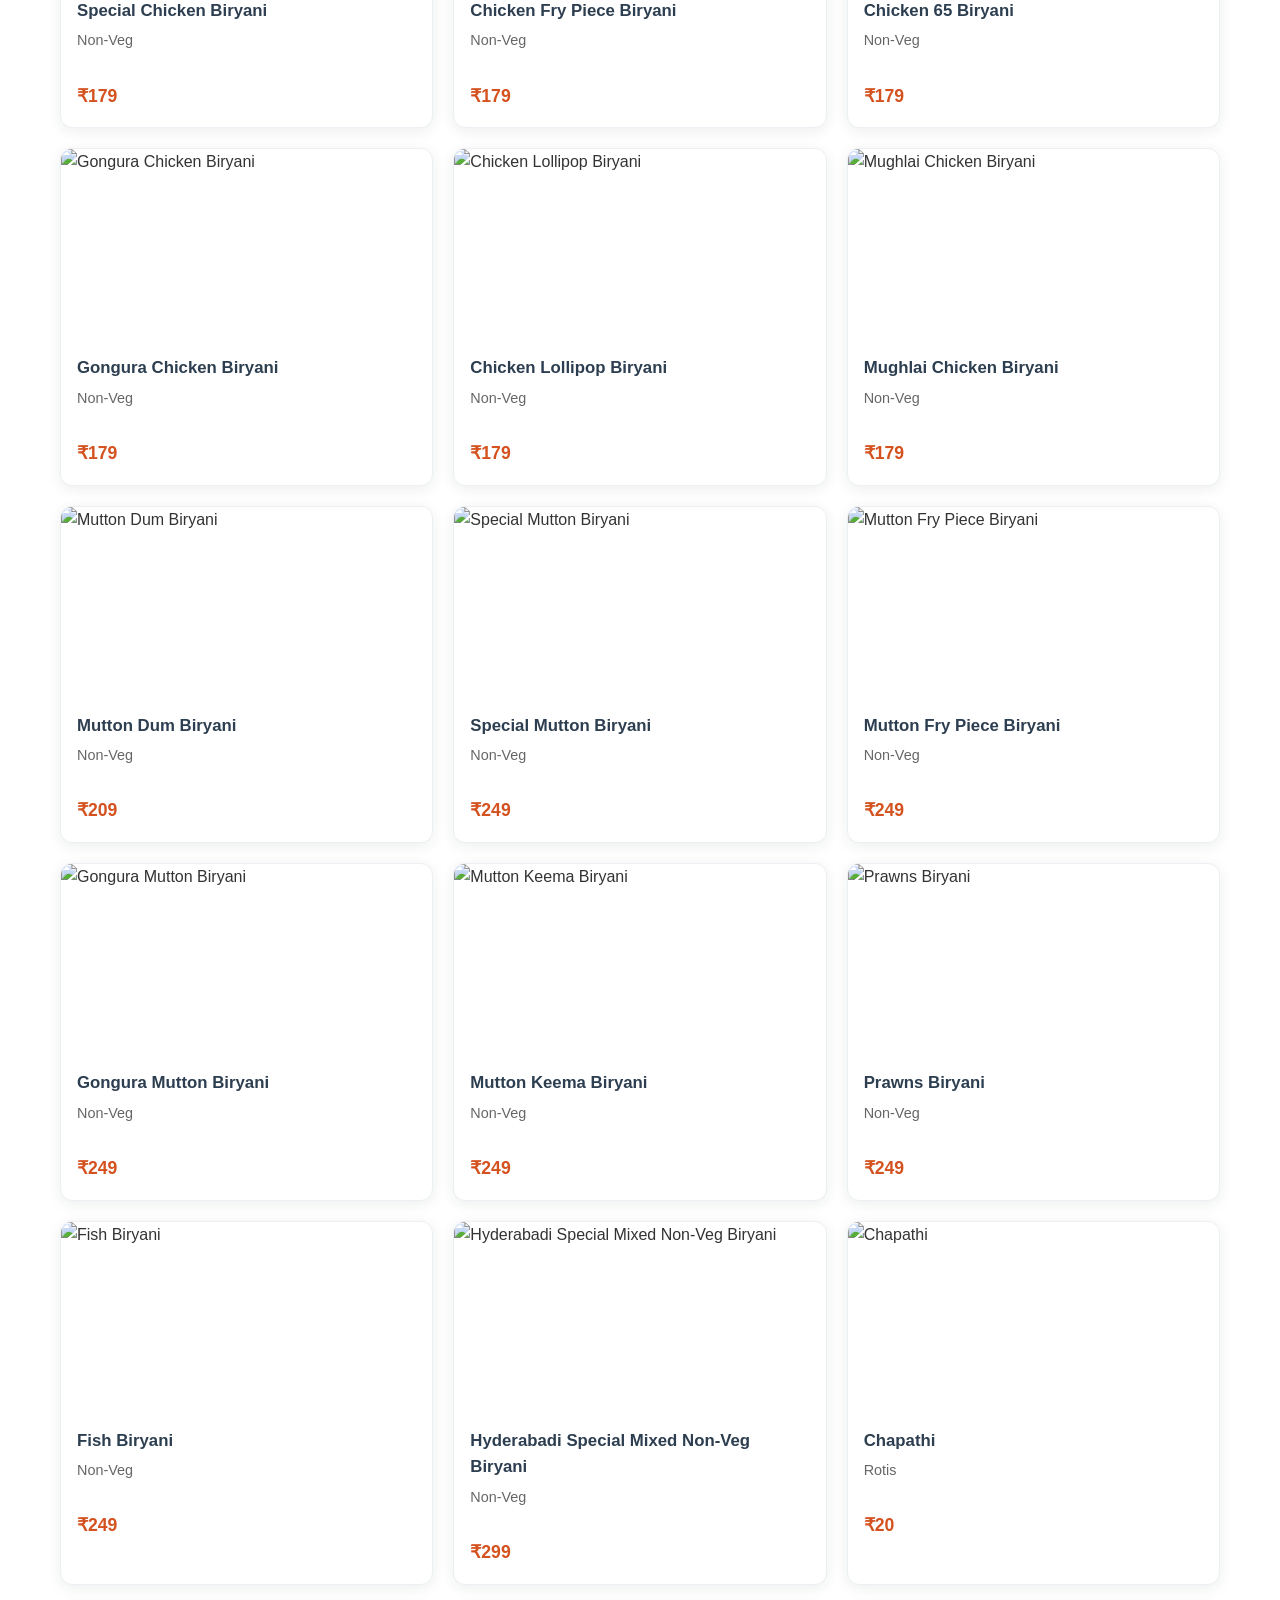
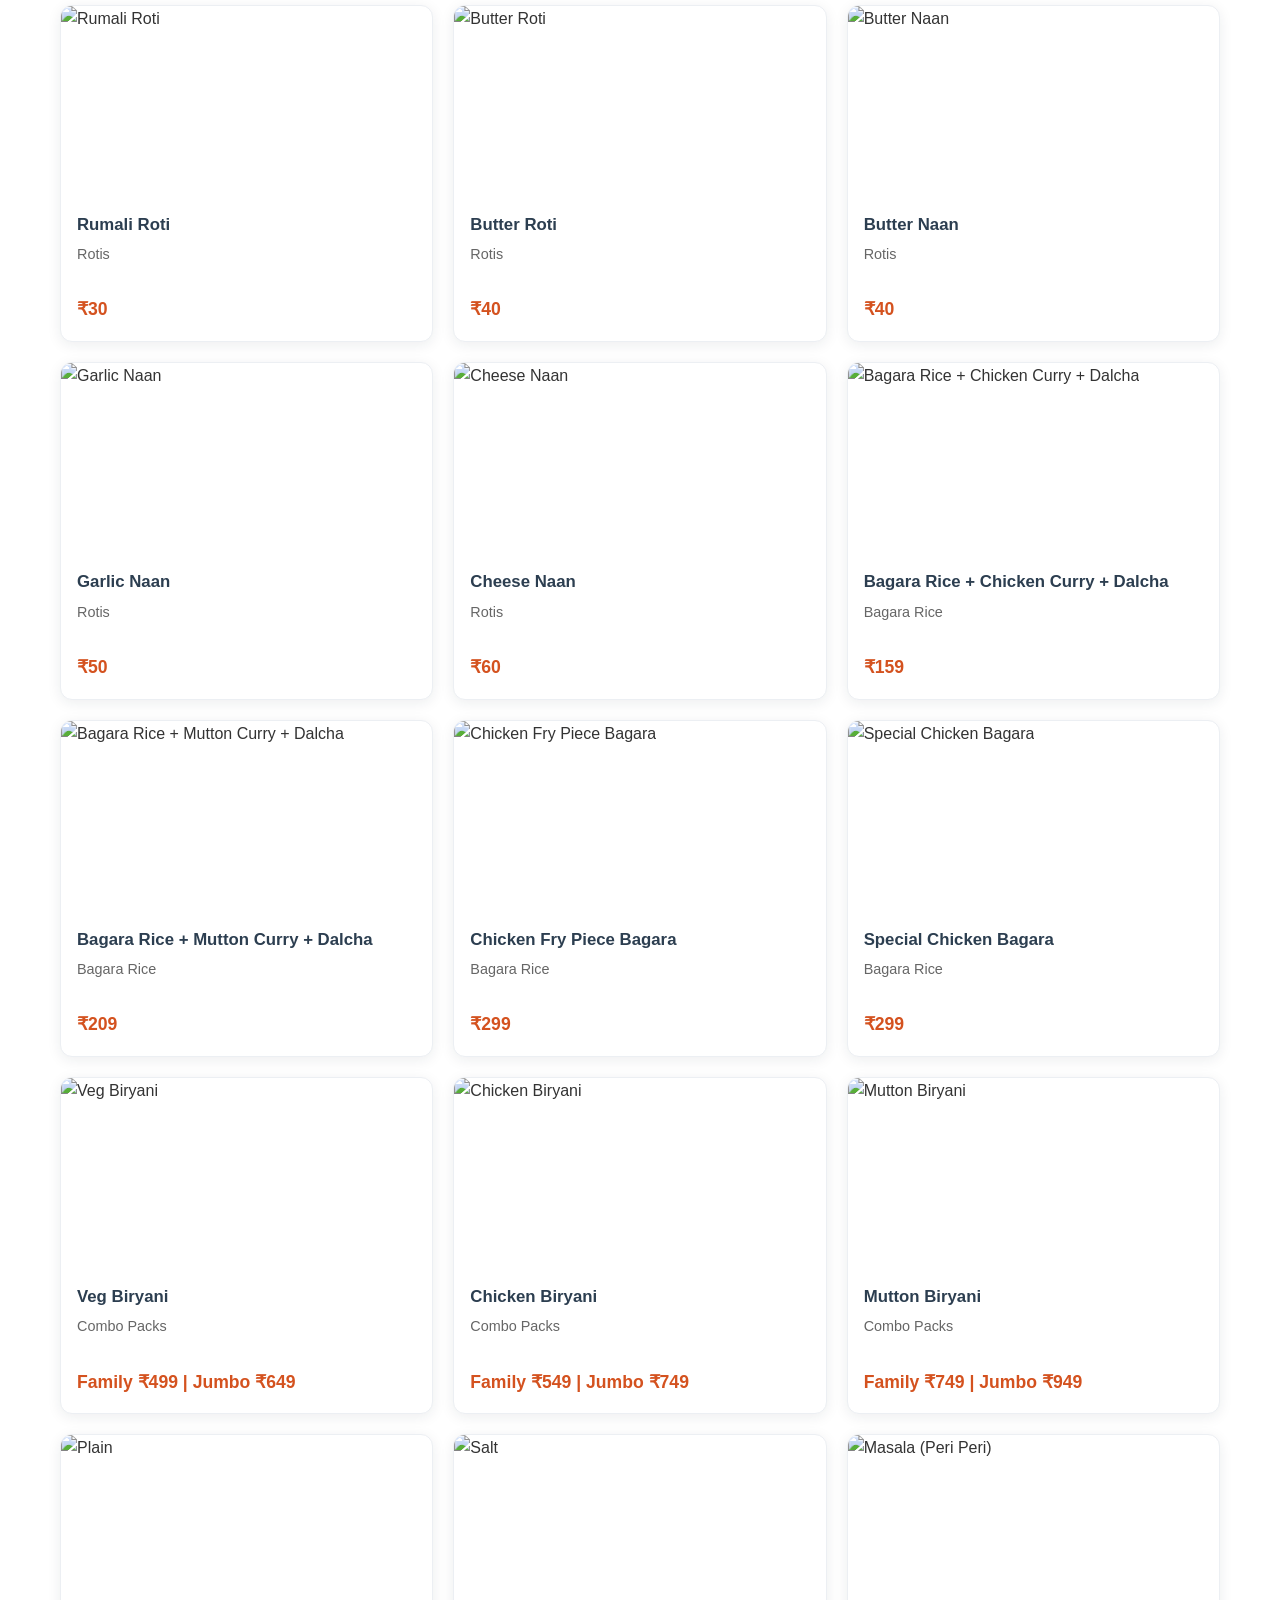
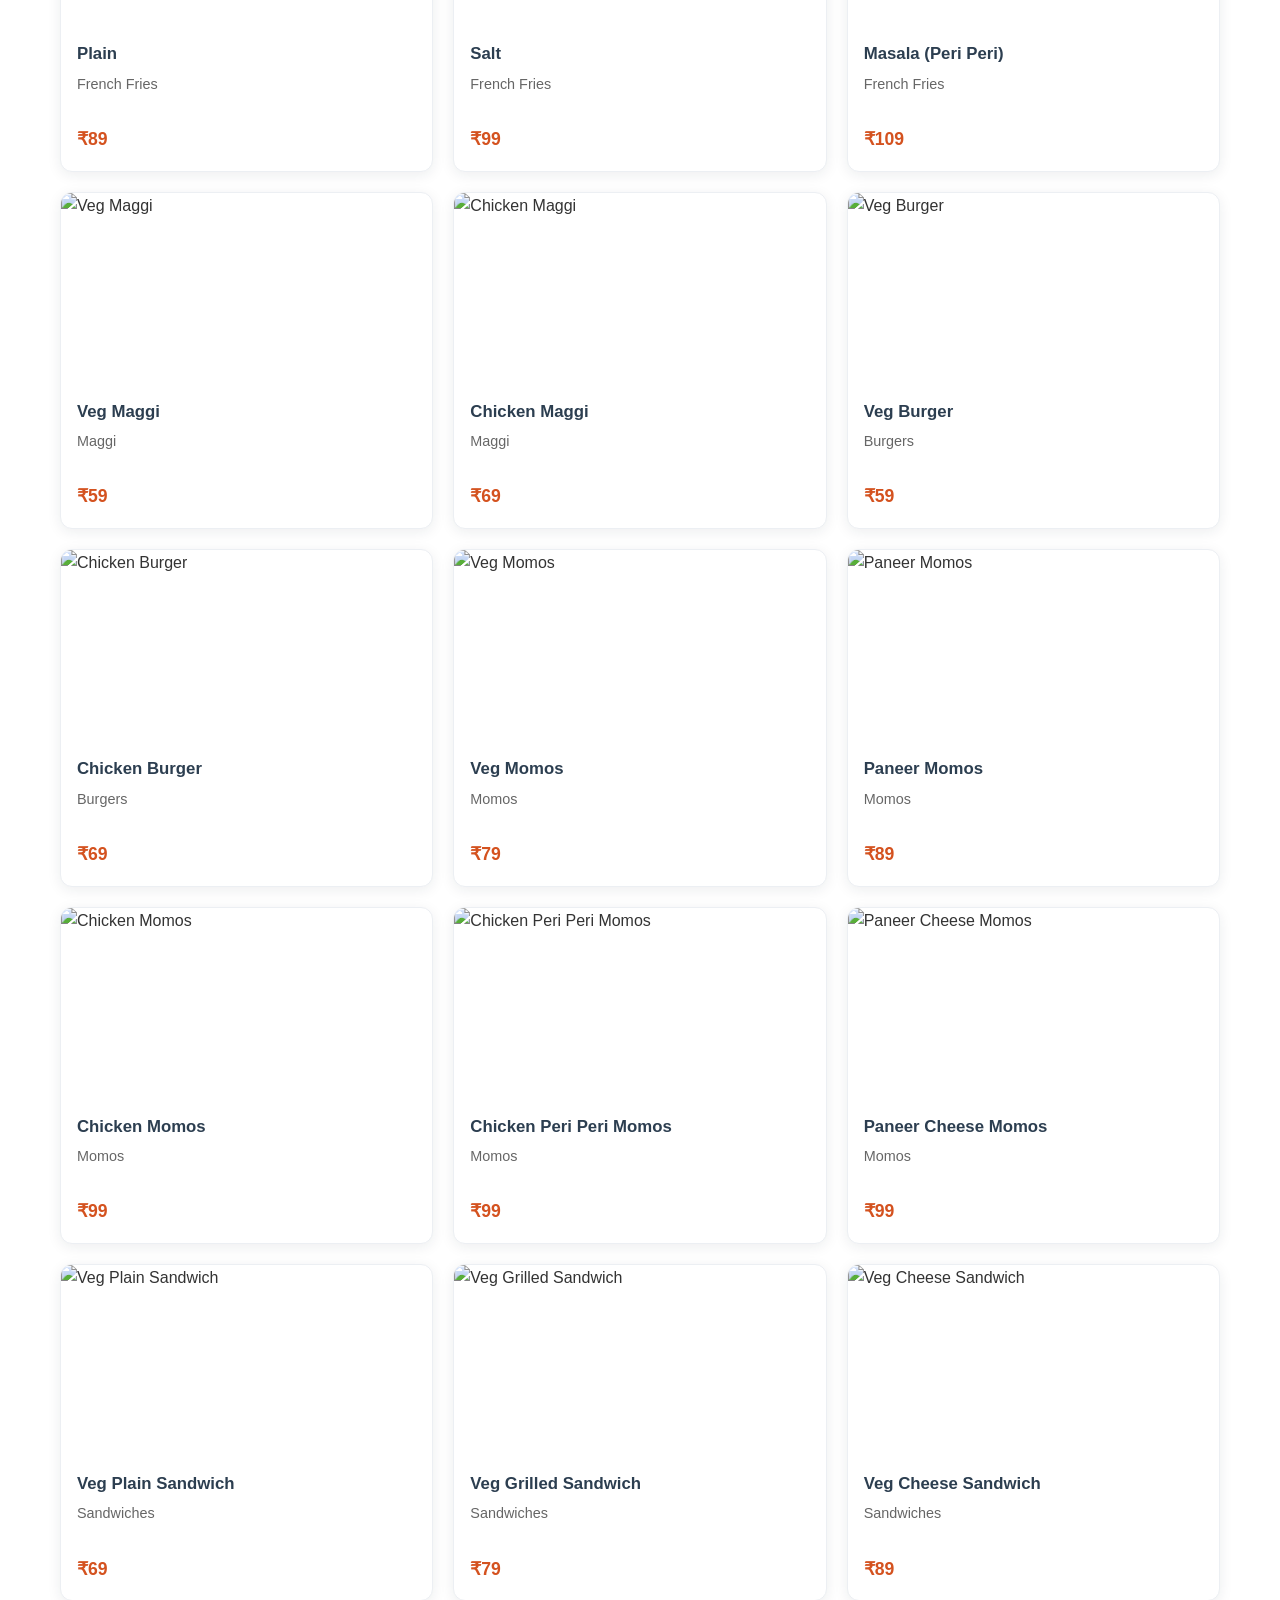
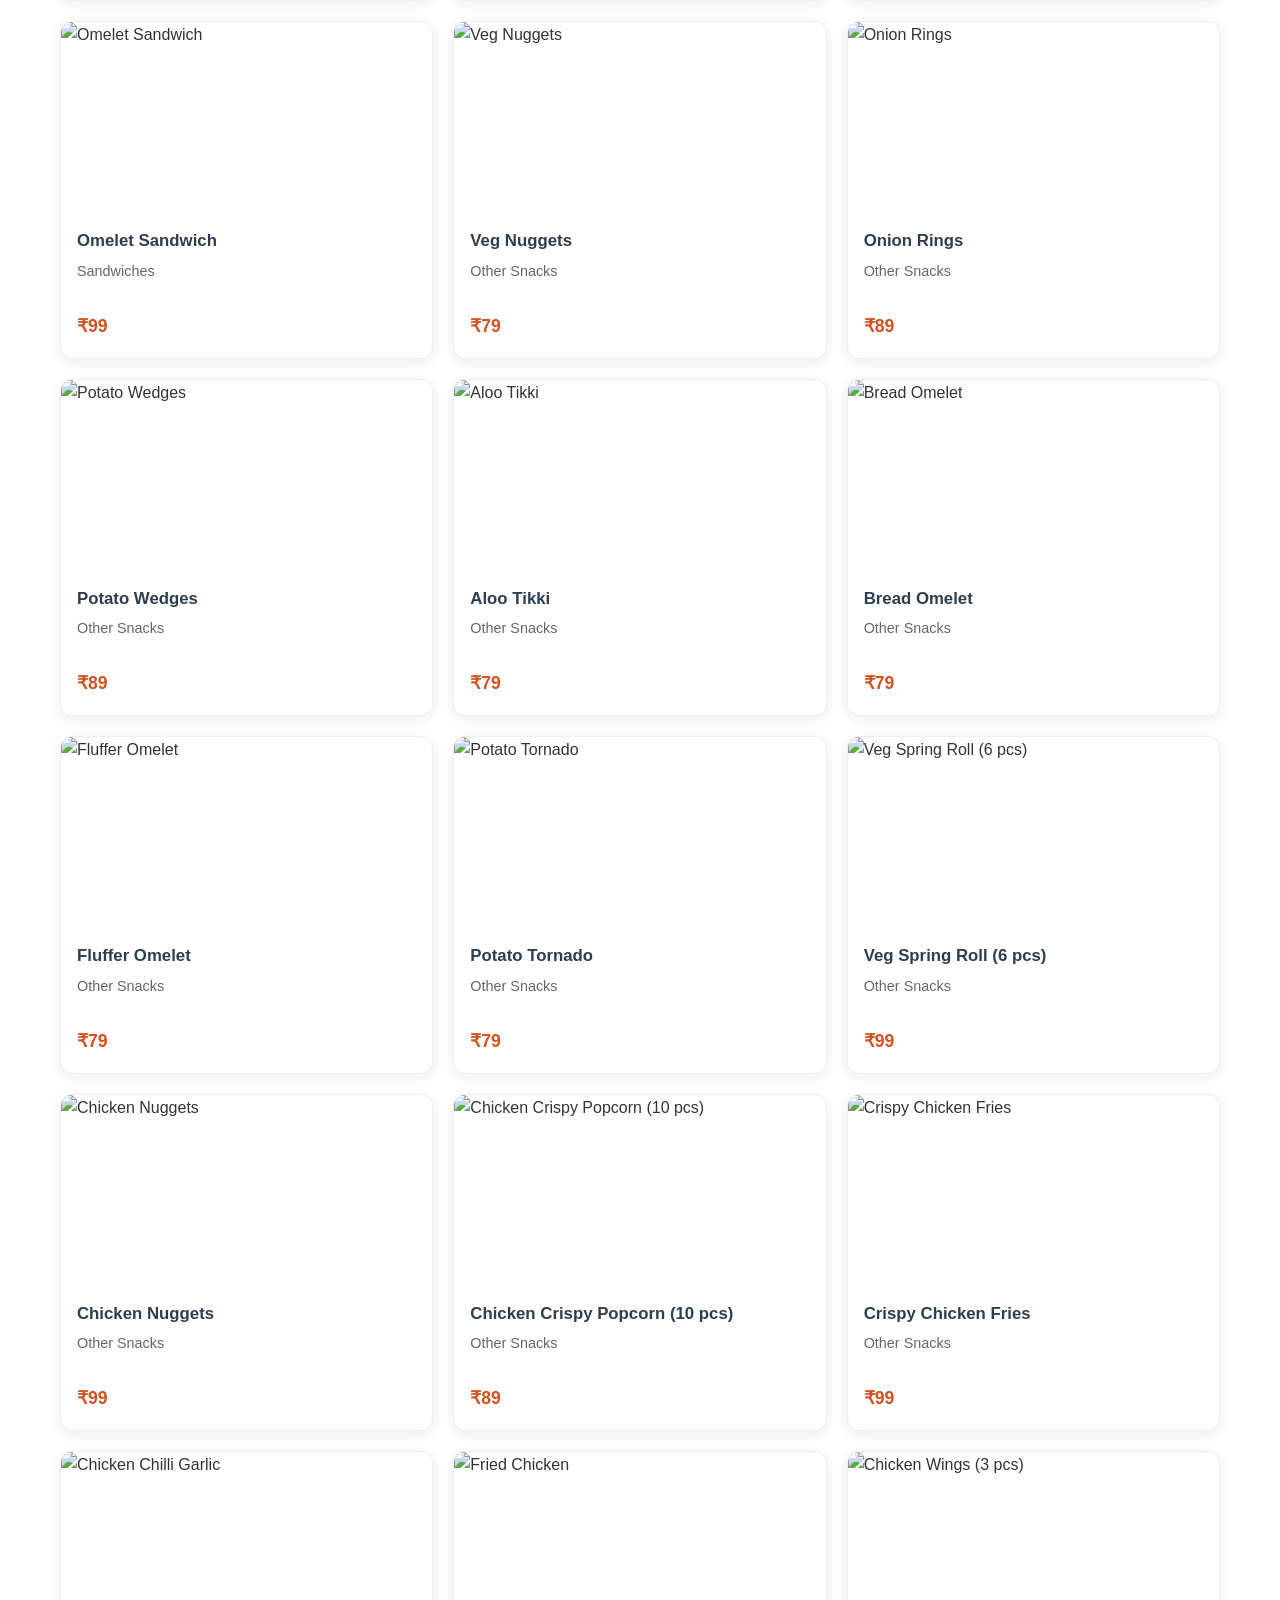
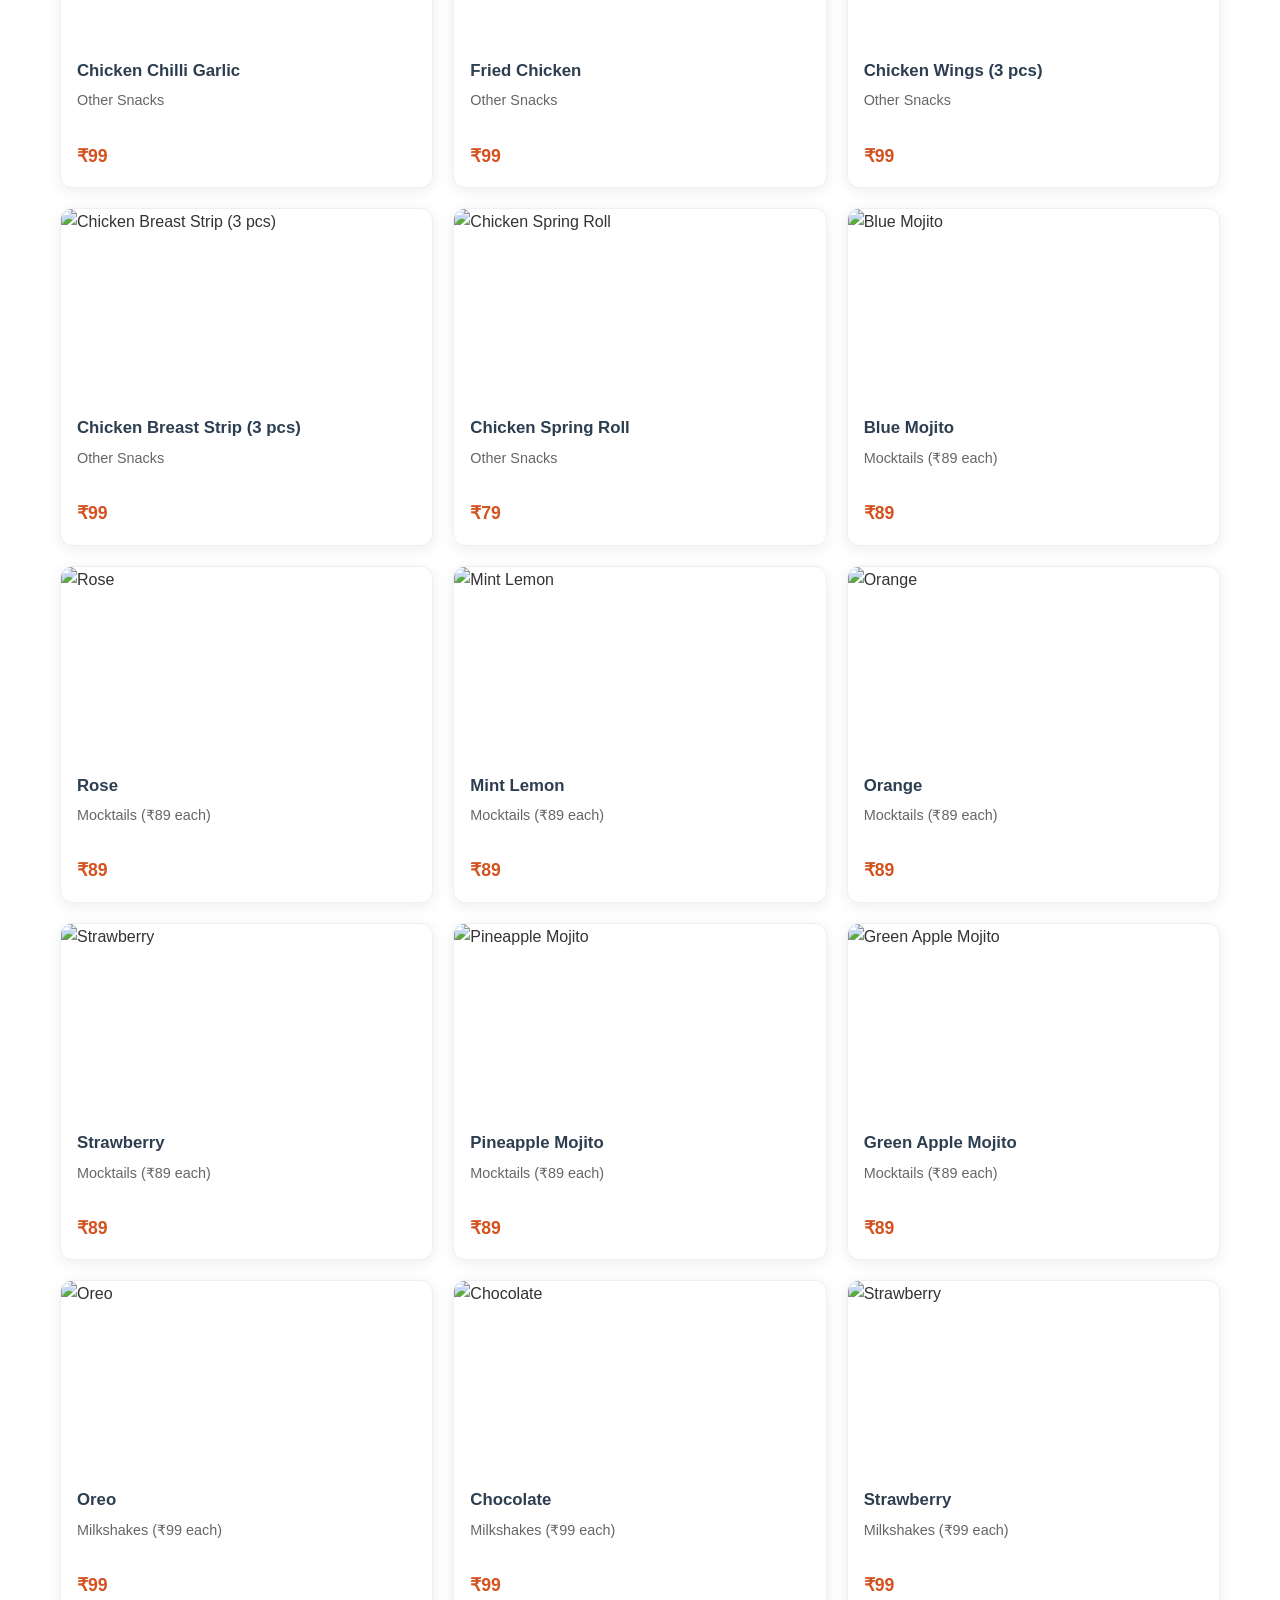
==== commit 1f70ce34: "Fix About image" ====
--- a/index.html
+++ b/index.html
@@ -110,7 +110,7 @@
                     </div>
                 </div>
                 <div class="about-image">
-                    <img src="https://images.unsplash.com/photo-1559305616-3a7676d376ce?w=600" alt="Irani Chai" loading="lazy" decoding="async">
+                    <img src="about-irani-chai.svg" alt="Irani Chai" loading="lazy" decoding="async">
                     <div class="image-overlay">
                         <i class="fas fa-coffee"></i>
                     </div>
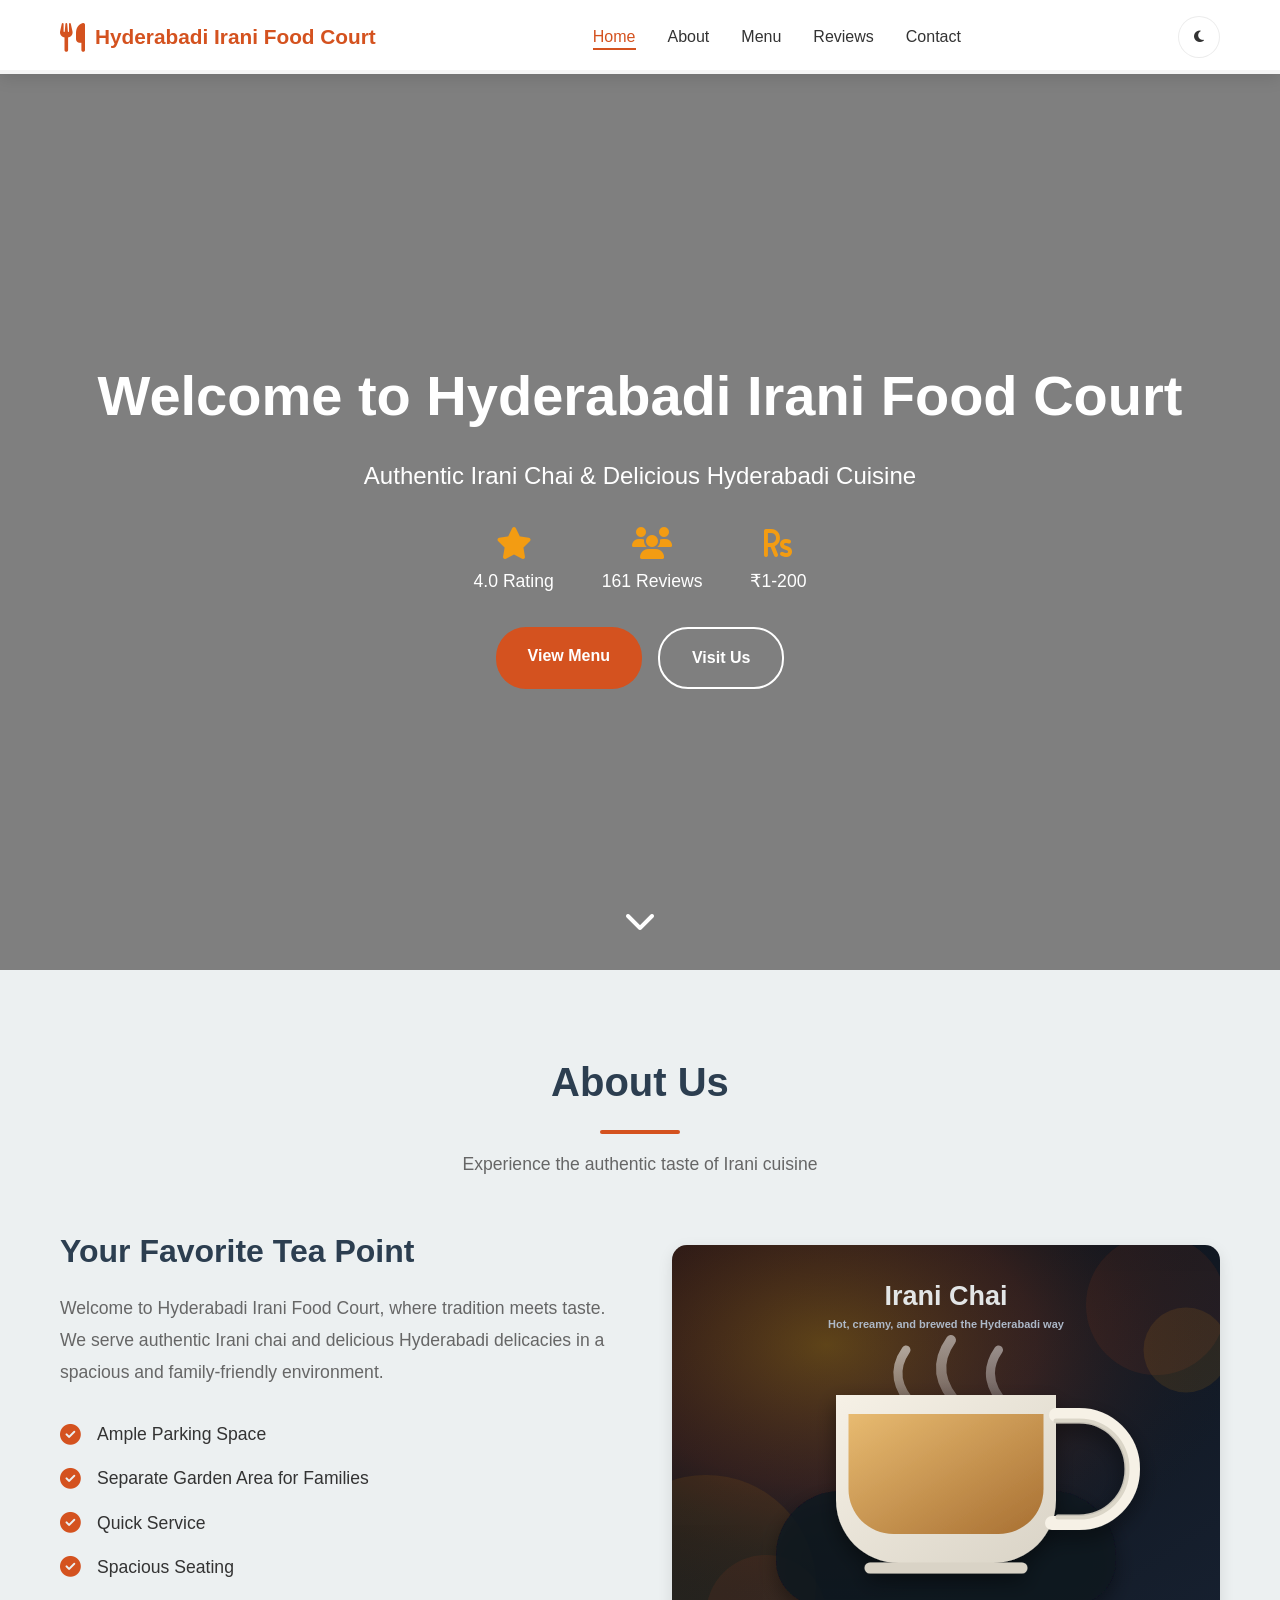
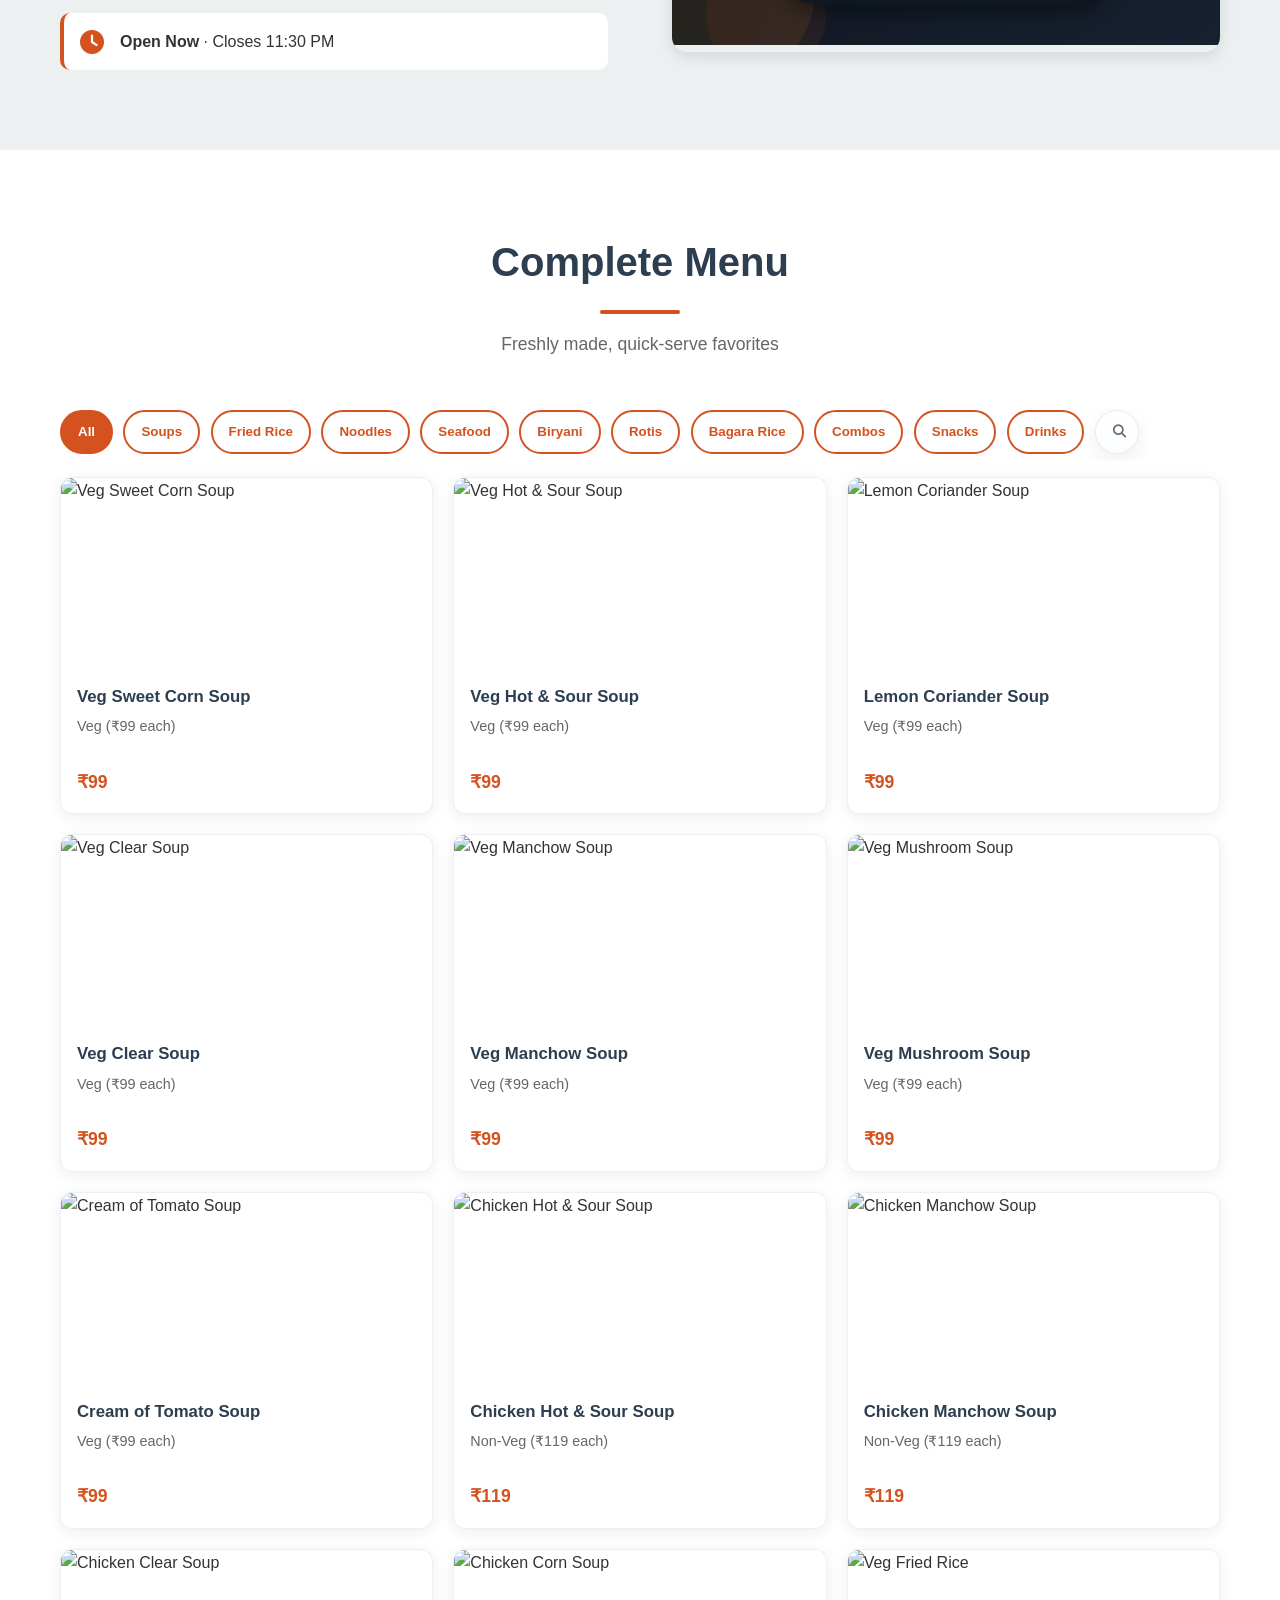
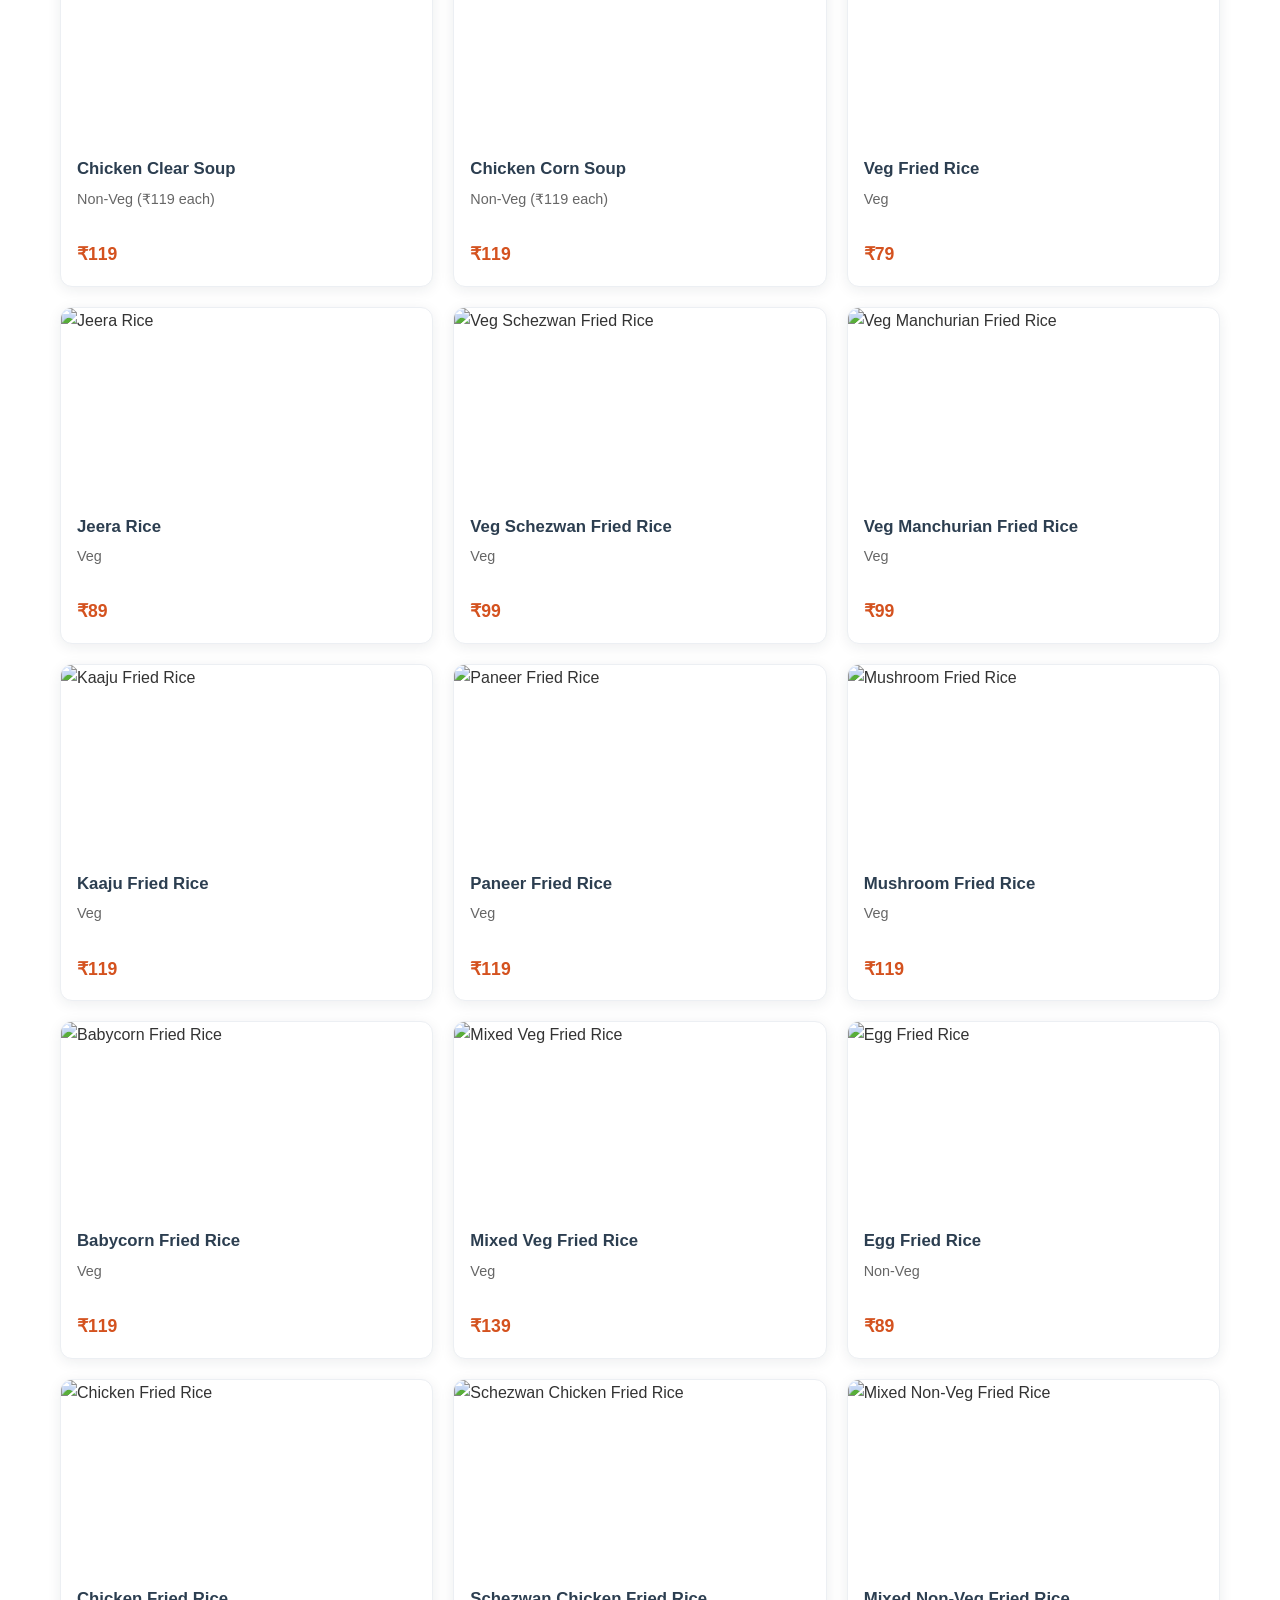
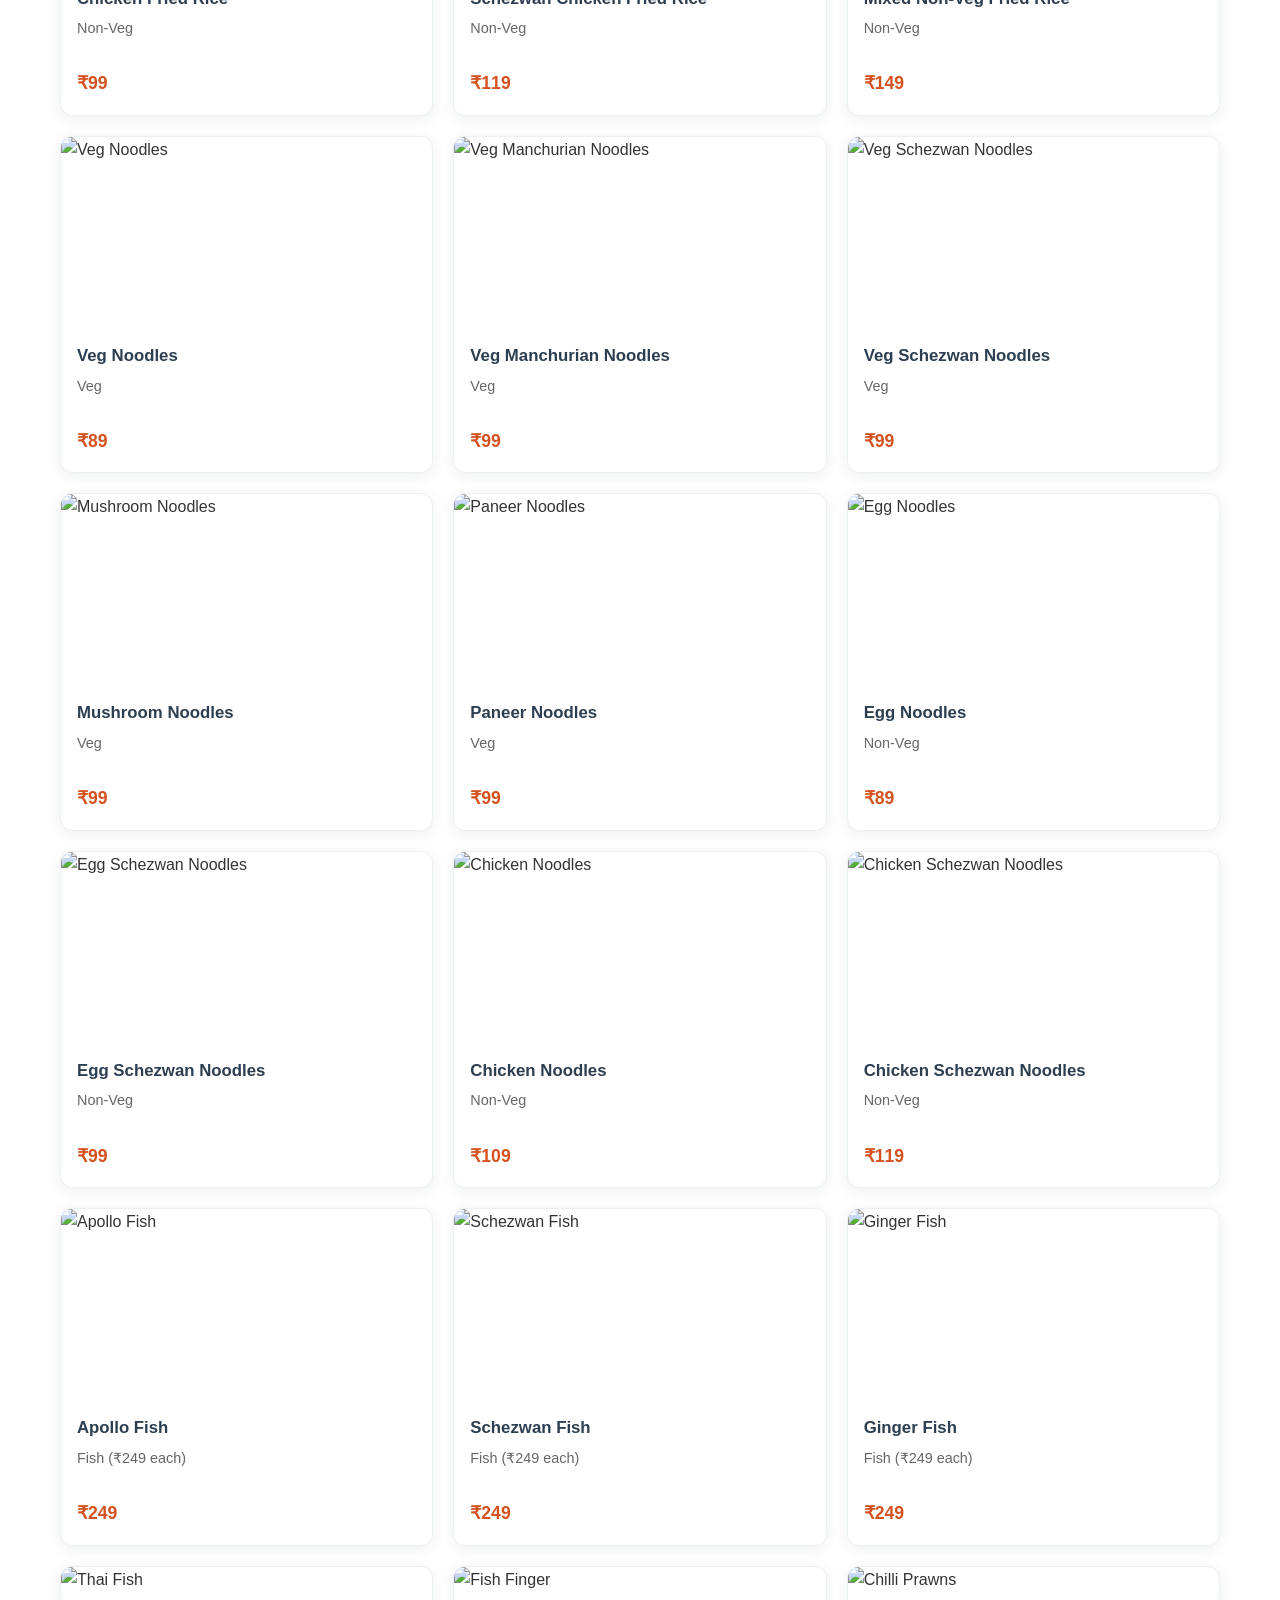
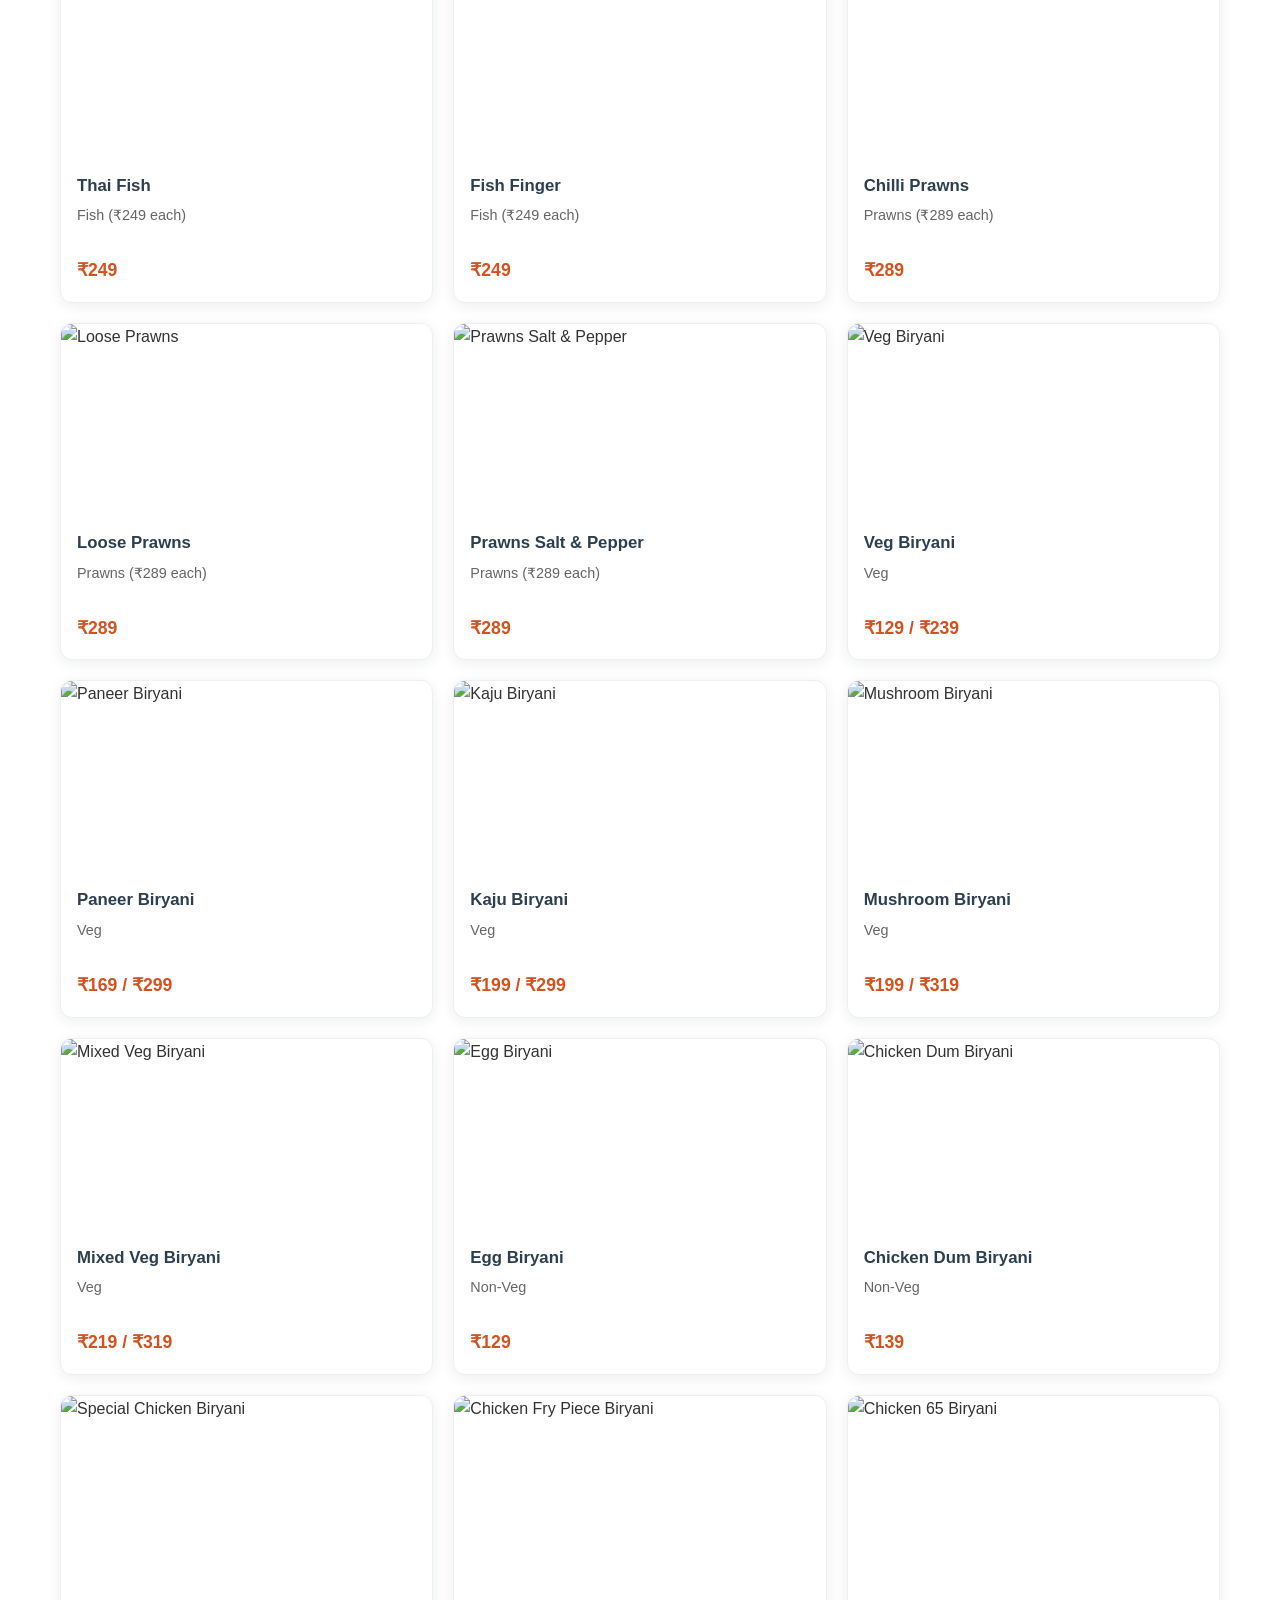
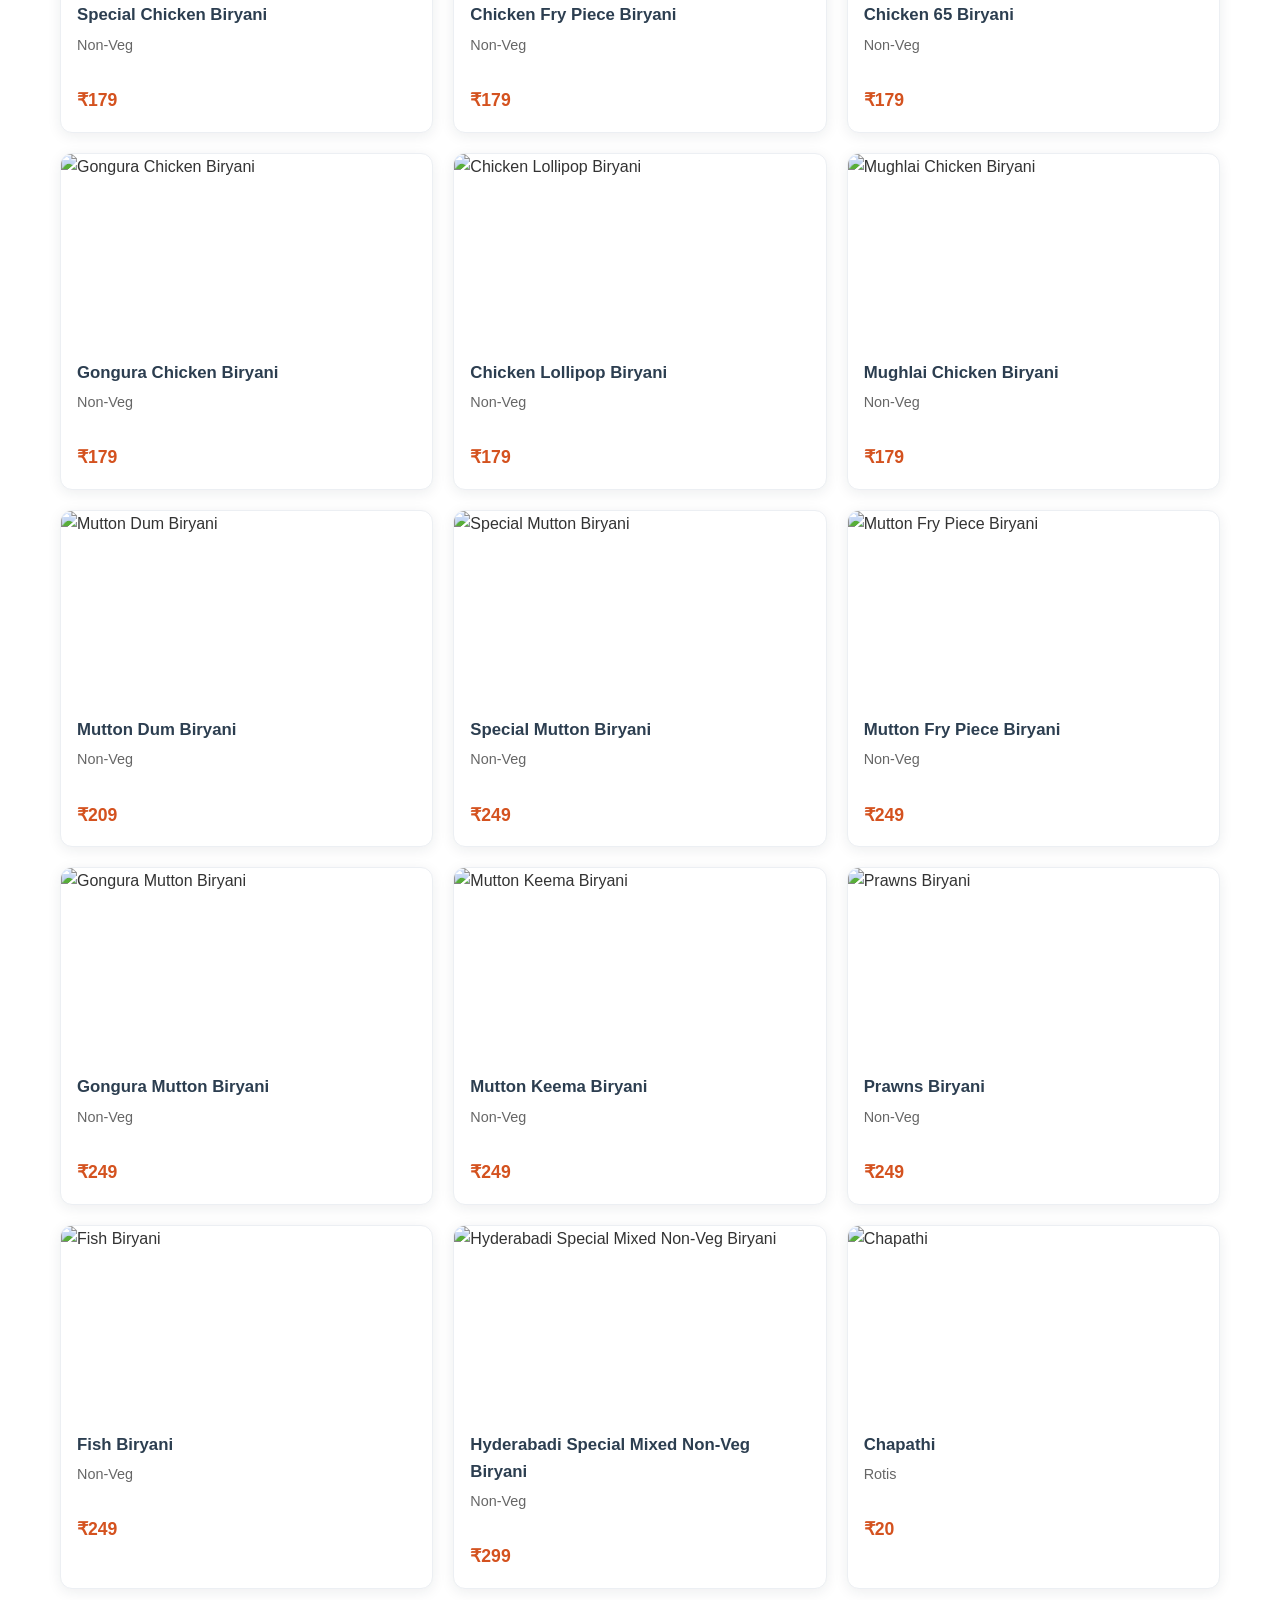
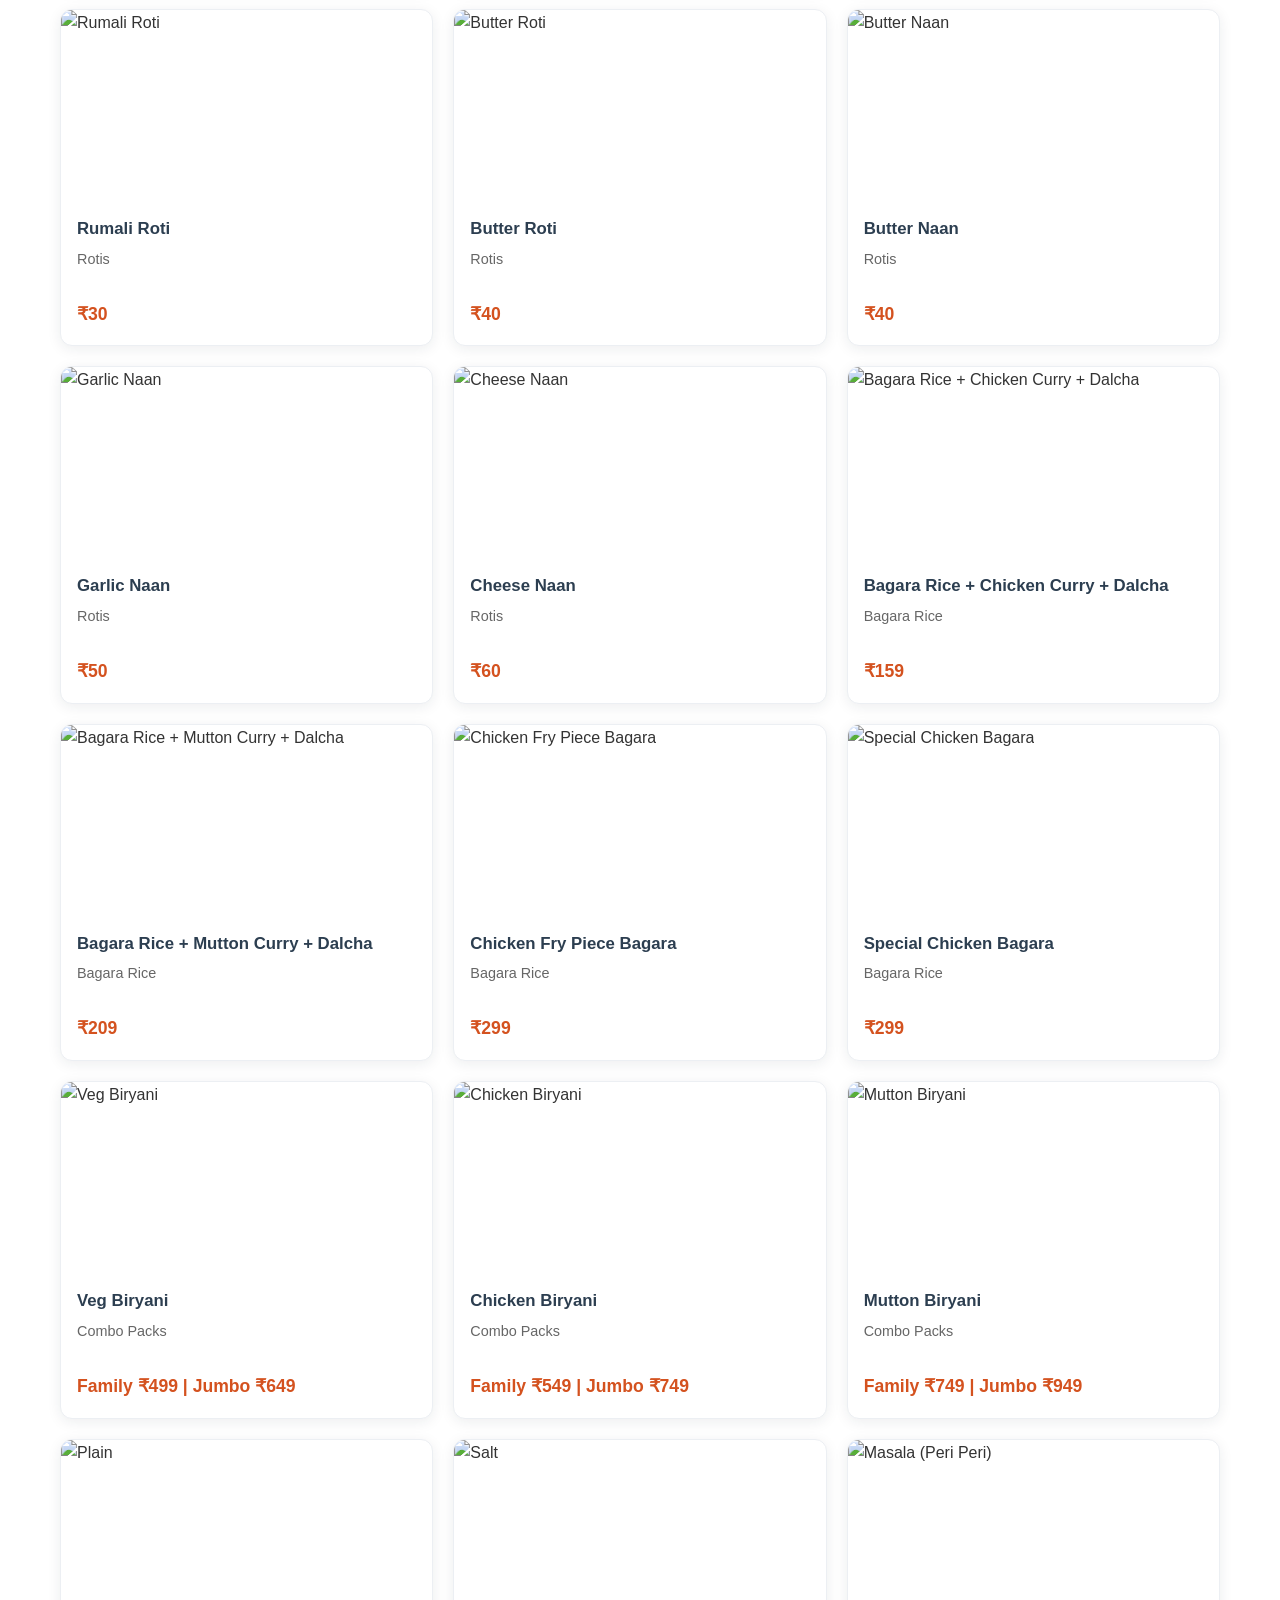
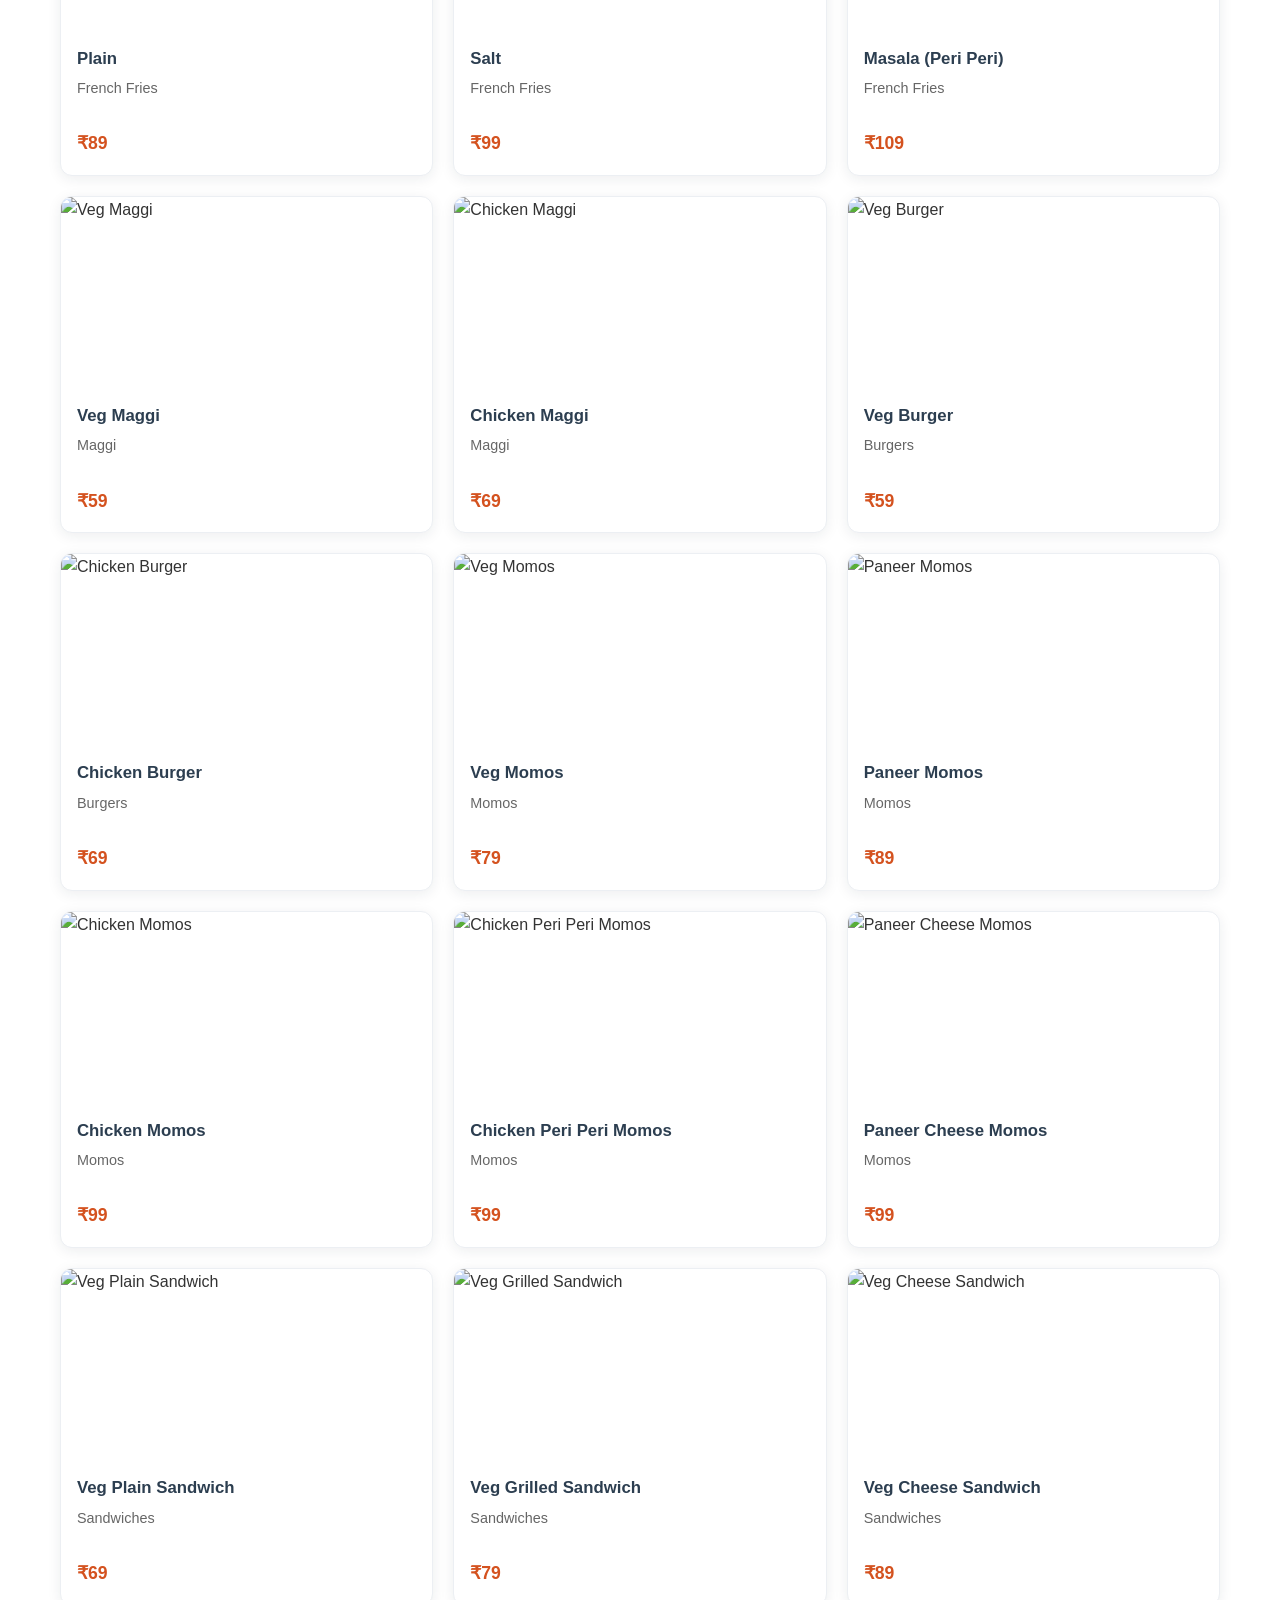
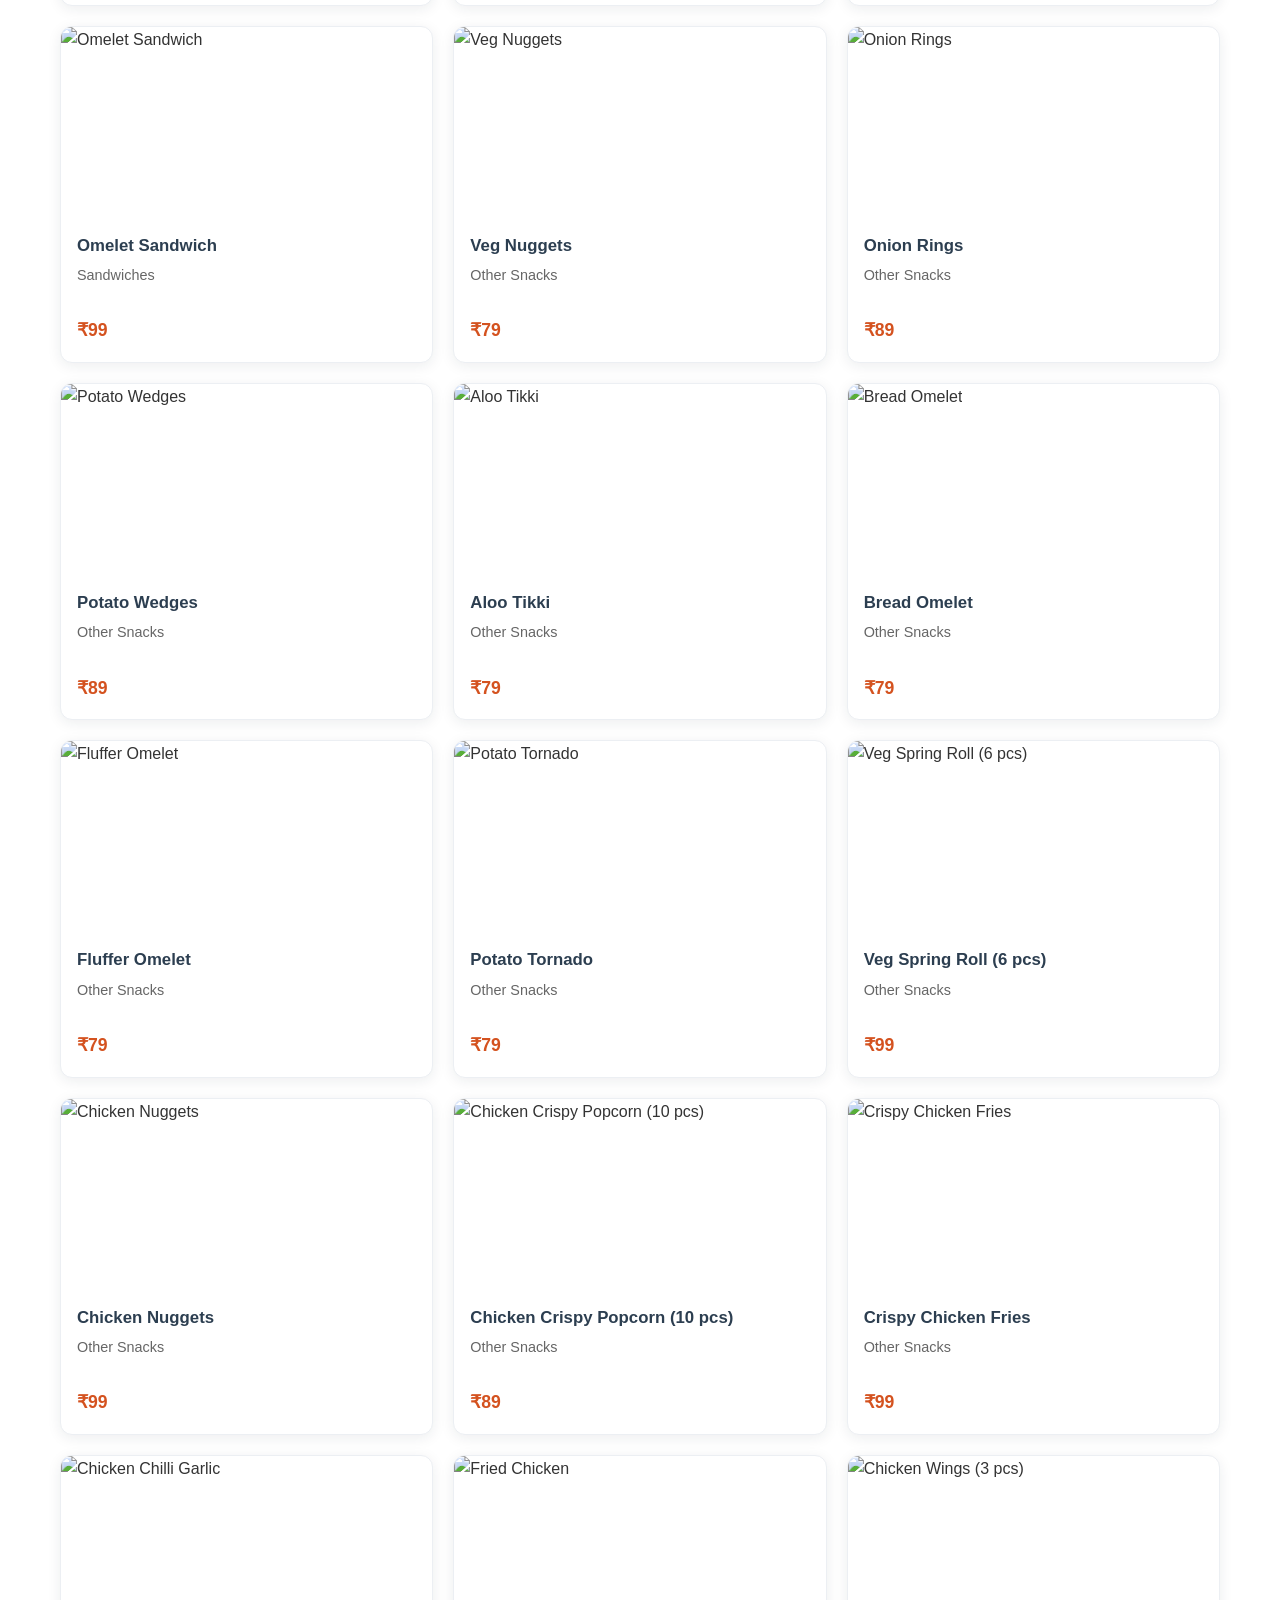
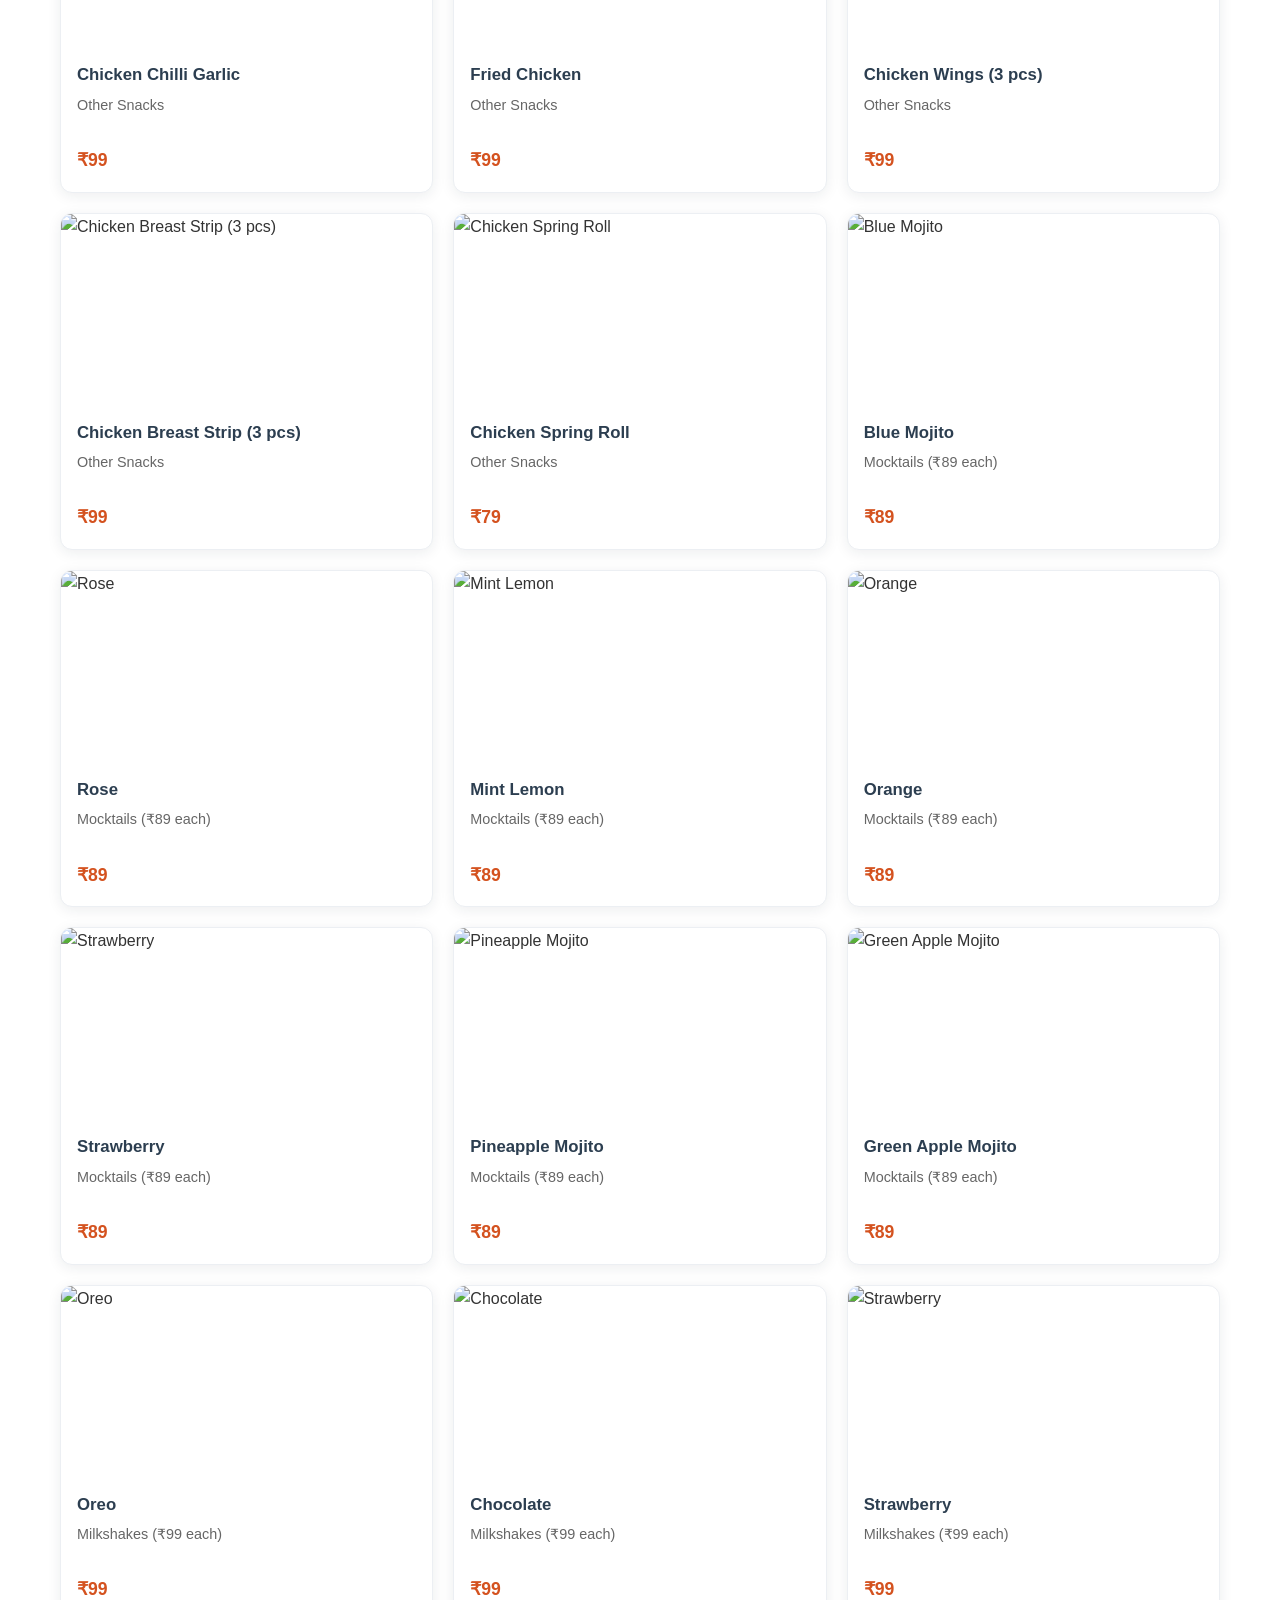
==== commit a555c135: "Sync latest site changes" ====
--- a/index.html
+++ b/index.html
@@ -140,14 +140,22 @@
                 <button type="button" class="filter-btn" data-filter="combos" role="tab" aria-selected="false" tabindex="-1" aria-controls="menuGrid"><span>Combos</span></button>
                 <button type="button" class="filter-btn" data-filter="snacks" role="tab" aria-selected="false" tabindex="-1" aria-controls="menuGrid"><span>Snacks</span></button>
                 <button type="button" class="filter-btn" data-filter="drinks" role="tab" aria-selected="false" tabindex="-1" aria-controls="menuGrid"><span>Drinks</span></button>
-            </div>
+
+                <div class="menu-search-dock" id="menuSearchDock" role="search">
+                    <button type="button" class="menu-search-toggle" aria-label="Open search" aria-controls="menuSearch">
+                        <i class="fas fa-search" aria-hidden="true"></i>
+                    </button>
+                    <input type="search" id="menuSearch" class="menu-search-input" placeholder="Search..." autocomplete="off" spellcheck="false" aria-label="Search menu items">
+                    <button type="button" class="menu-search-clear" aria-label="Clear search" aria-controls="menuSearch">
+                        <i class="fas fa-times" aria-hidden="true"></i>
+                    </button>
+                    <span class="menu-search-count" id="menuSearchCount" aria-live="polite"></span>
+                </div>
+            </div>
+
+            <p id="menuSearchEmpty" class="menu-search-empty">No matching items found.</p>
 
             <div class="menu-grid" id="menuGrid"></div>
-
-            <div class="menu-search-wrap">
-                <input type="search" id="menuSearch" class="menu-search-input" placeholder="Search menu items..." aria-label="Search menu items">
-            </div>
-            <p id="menuSearchEmpty" class="menu-search-empty">No matching items found.</p>
 
             <div class="full-list-toggle-wrap">
                 <button type="button" class="full-list-toggle-btn" id="fullListToggleBtn" aria-expanded="false" aria-controls="fullMenuList">
--- a/style.css
+++ b/style.css
@@ -53,9 +53,60 @@
     overflow-x: hidden;
 }
 
+.qr-menu-landing {
+    min-height: 100vh;
+    display: flex;
+    align-items: center;
+    justify-content: center;
+    padding: 1.25rem;
+}
+
+.qr-card {
+    width: 100%;
+    max-width: 520px;
+    background: var(--surface-bg);
+    border: 1px solid var(--border-color);
+    border-radius: 16px;
+    padding: 1.25rem;
+    box-shadow: var(--shadow);
+    text-align: center;
+}
+
+.qr-card h1 {
+    color: var(--dark-color);
+    font-size: 1.4rem;
+    margin-bottom: 0.35rem;
+}
+
+.qr-subtitle {
+    color: var(--muted-text-color);
+    margin-bottom: 1rem;
+}
+
+.qr-form {
+    display: grid;
+    gap: 0.75rem;
+}
+
+.qr-skip {
+    display: inline-block;
+    margin-top: 0.9rem;
+    color: var(--primary-color);
+    text-decoration: none;
+    font-weight: 600;
+}
+
+.qr-skip:hover {
+    text-decoration: underline;
+}
+
 .menu-only section:not(#menu),
 .menu-only .footer,
 .menu-only .scroll-top {
+    display: none !important;
+}
+
+.menu-only .nav-menu {
     display: none !important;
 }
 
@@ -456,11 +507,132 @@
     padding: 5rem 0;
 }
 
+.menu-search-dock {
+    --dock-h: 44px;
+    --dock-closed-w: 44px;
+    --dock-open-w: min(360px, 46vw);
+
+    height: var(--dock-h);
+    width: var(--dock-closed-w);
+    flex: 0 0 auto;
+    display: inline-flex;
+    align-items: center;
+    gap: 0.35rem;
+    padding: 0.2rem 0.35rem;
+    border: 1px solid rgba(0, 0, 0, 0.08);
+    background: linear-gradient(180deg, rgba(255,255,255,0.98), rgba(251,253,255,0.98));
+    border-radius: 999px;
+    box-shadow: 0 6px 18px rgba(28, 38, 52, 0.08);
+    transition: width 260ms ease, box-shadow 260ms ease, border-color 260ms ease, transform 260ms ease;
+    overflow: hidden;
+    scroll-snap-align: start;
+}
+
+@keyframes searchDockPop {
+    0% { transform: translateY(0) scale(0.98); }
+    55% { transform: translateY(-1px) scale(1.02); }
+    100% { transform: translateY(-1px) scale(1); }
+}
+
+.menu-search-dock.just-opened {
+    animation: searchDockPop 320ms cubic-bezier(0.2, 0.9, 0.2, 1);
+}
+
+html[data-theme="dark"] .menu-search-dock {
+    border-color: rgba(255, 255, 255, 0.14);
+    background: linear-gradient(180deg, rgba(15,21,32,0.98), rgba(17,27,39,0.98));
+    box-shadow: 0 10px 26px rgba(0,0,0,0.45);
+}
+
+.menu-search-dock.is-open,
+.menu-search-dock:focus-within {
+    width: var(--dock-open-w);
+    border-color: rgba(212, 82, 31, 0.45);
+    box-shadow: 0 10px 24px rgba(212, 82, 31, 0.12), 0 10px 22px rgba(28, 38, 52, 0.12);
+    transform: translateY(-1px);
+}
+
+.menu-search-toggle,
+.menu-search-clear {
+    width: 36px;
+    height: 36px;
+    border-radius: 999px;
+    border: none;
+    background: transparent;
+    display: grid;
+    place-items: center;
+    cursor: pointer;
+    color: var(--muted-text-color);
+    transition: var(--transition);
+    flex: 0 0 auto;
+}
+
+.menu-search-toggle:hover,
+.menu-search-clear:hover {
+    color: var(--primary-color);
+    background: rgba(212, 82, 31, 0.08);
+}
+
+.menu-search-dock .menu-search-input {
+    border: none;
+    padding: 0.35rem 0.25rem;
+    font-size: 0.92rem;
+    outline: none;
+    background: transparent;
+    color: var(--text-color);
+    transition: opacity 180ms ease, max-width 260ms ease;
+    max-width: 0;
+    opacity: 0;
+    pointer-events: none;
+}
+
+.menu-search-dock.is-open .menu-search-input,
+.menu-search-dock:focus-within .menu-search-input {
+    max-width: 520px;
+    opacity: 1;
+    pointer-events: auto;
+}
+
+.menu-search-count {
+    font-size: 0.75rem;
+    font-weight: 800;
+    color: rgba(44, 62, 80, 0.7);
+    padding-right: 0.4rem;
+    min-width: 2.2ch;
+    text-align: right;
+    opacity: 0;
+    transform: translateX(6px);
+    transition: opacity 180ms ease, transform 180ms ease;
+    user-select: none;
+}
+
+html[data-theme="dark"] .menu-search-count {
+    color: rgba(231, 237, 245, 0.7);
+}
+
+.menu-search-dock.is-open .menu-search-count,
+.menu-search-dock.has-value .menu-search-count {
+    opacity: 1;
+    transform: translateX(0);
+}
+
+.menu-search-clear {
+    opacity: 0;
+    transform: scale(0.95);
+    pointer-events: none;
+}
+
+.menu-search-dock.has-value .menu-search-clear {
+    opacity: 1;
+    transform: scale(1);
+    pointer-events: auto;
+}
+
 .menu-filter {
     display: flex;
     justify-content: flex-start;
     gap: 0.65rem;
-    margin-bottom: 1.2rem;
+    margin-bottom: 1rem;
     flex-wrap: nowrap;
     overflow-x: auto;
     padding: 0.2rem 0 0.45rem;
@@ -1032,6 +1204,8 @@
 .theme-toggle:focus-visible,
 .btn:focus-visible,
 .filter-btn:focus-visible,
+.menu-search-toggle:focus-visible,
+.menu-search-clear:focus-visible,
 .full-list-toggle-btn:focus-visible,
 .nav-link:focus-visible,
 .menu-search-input:focus-visible {
@@ -1124,6 +1298,18 @@
         display: block;
     }
 
+    .menu-search-dock {
+        --dock-h: 40px;
+        --dock-closed-w: 40px;
+        --dock-open-w: min(300px, 64vw);
+    }
+
+    .menu-search-toggle,
+    .menu-search-clear {
+        width: 32px;
+        height: 32px;
+    }
+
     .menu-filter {
         position: static;
         top: auto;
